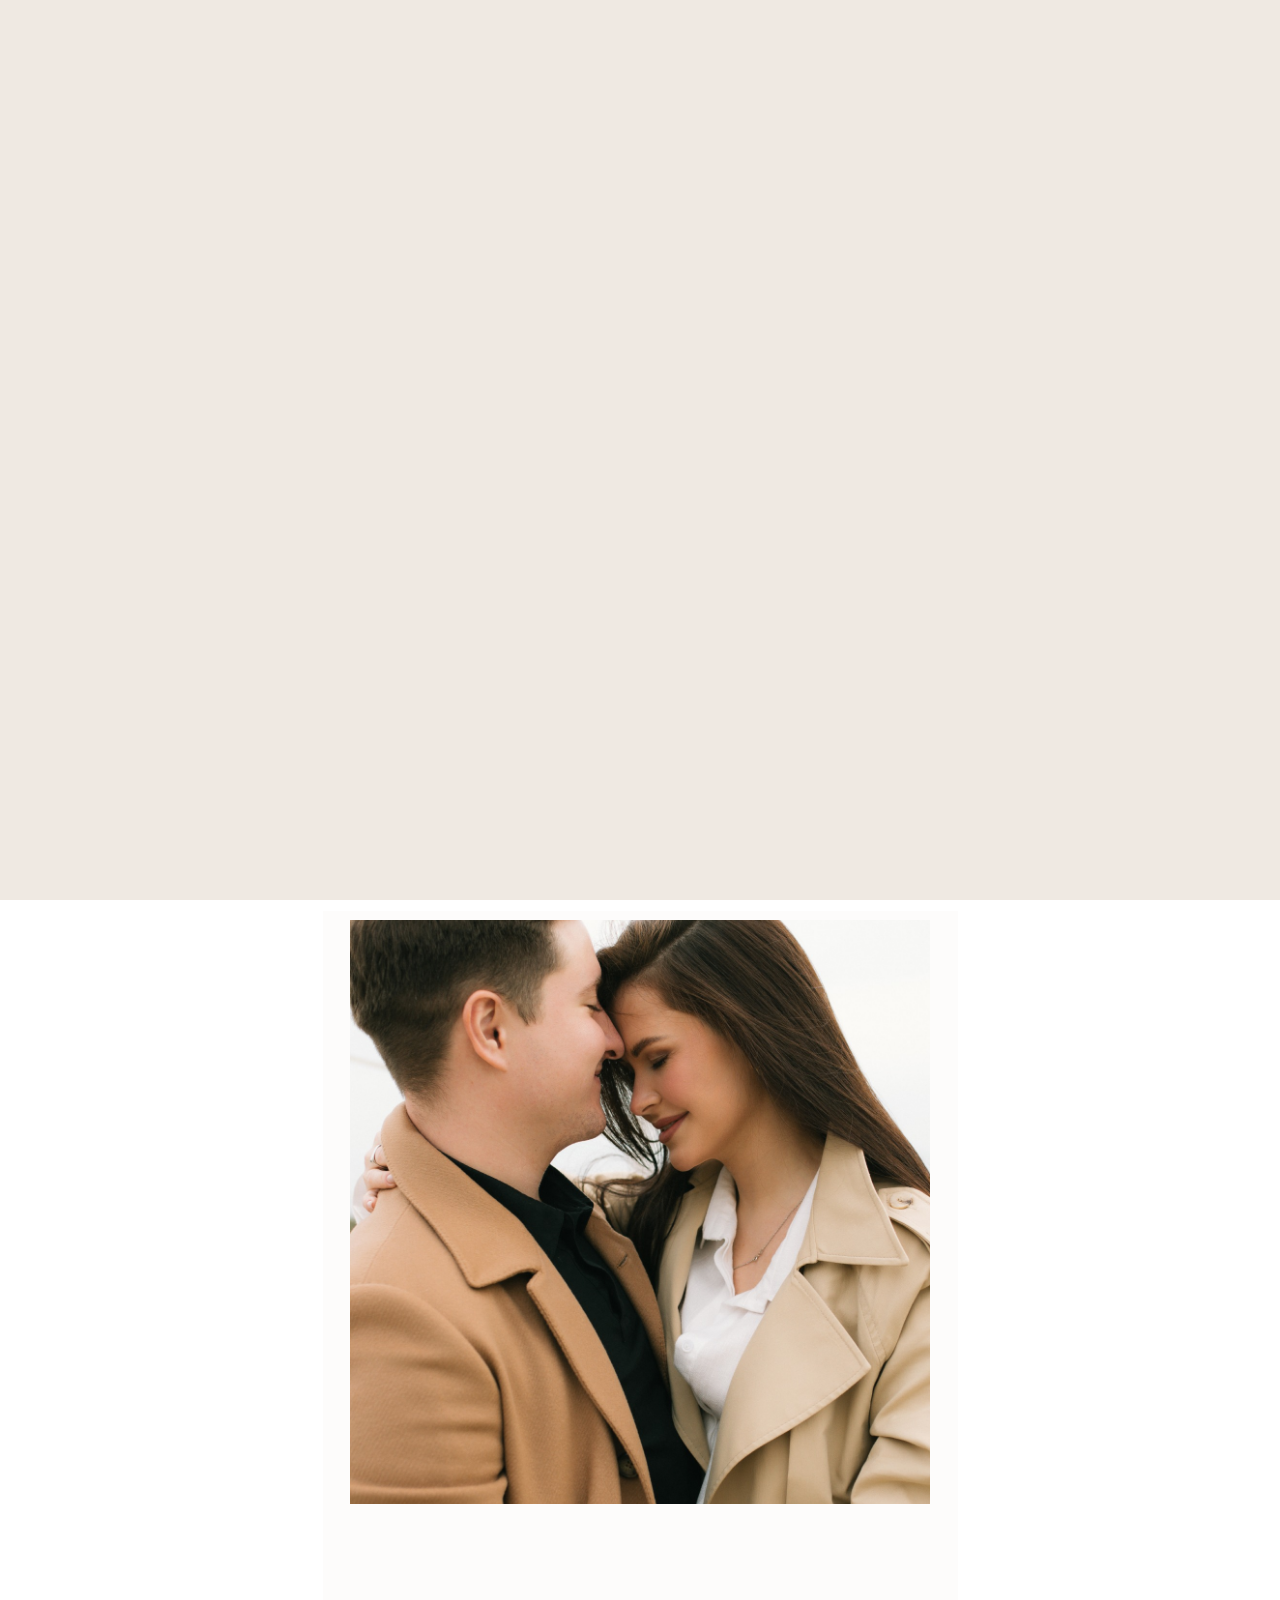
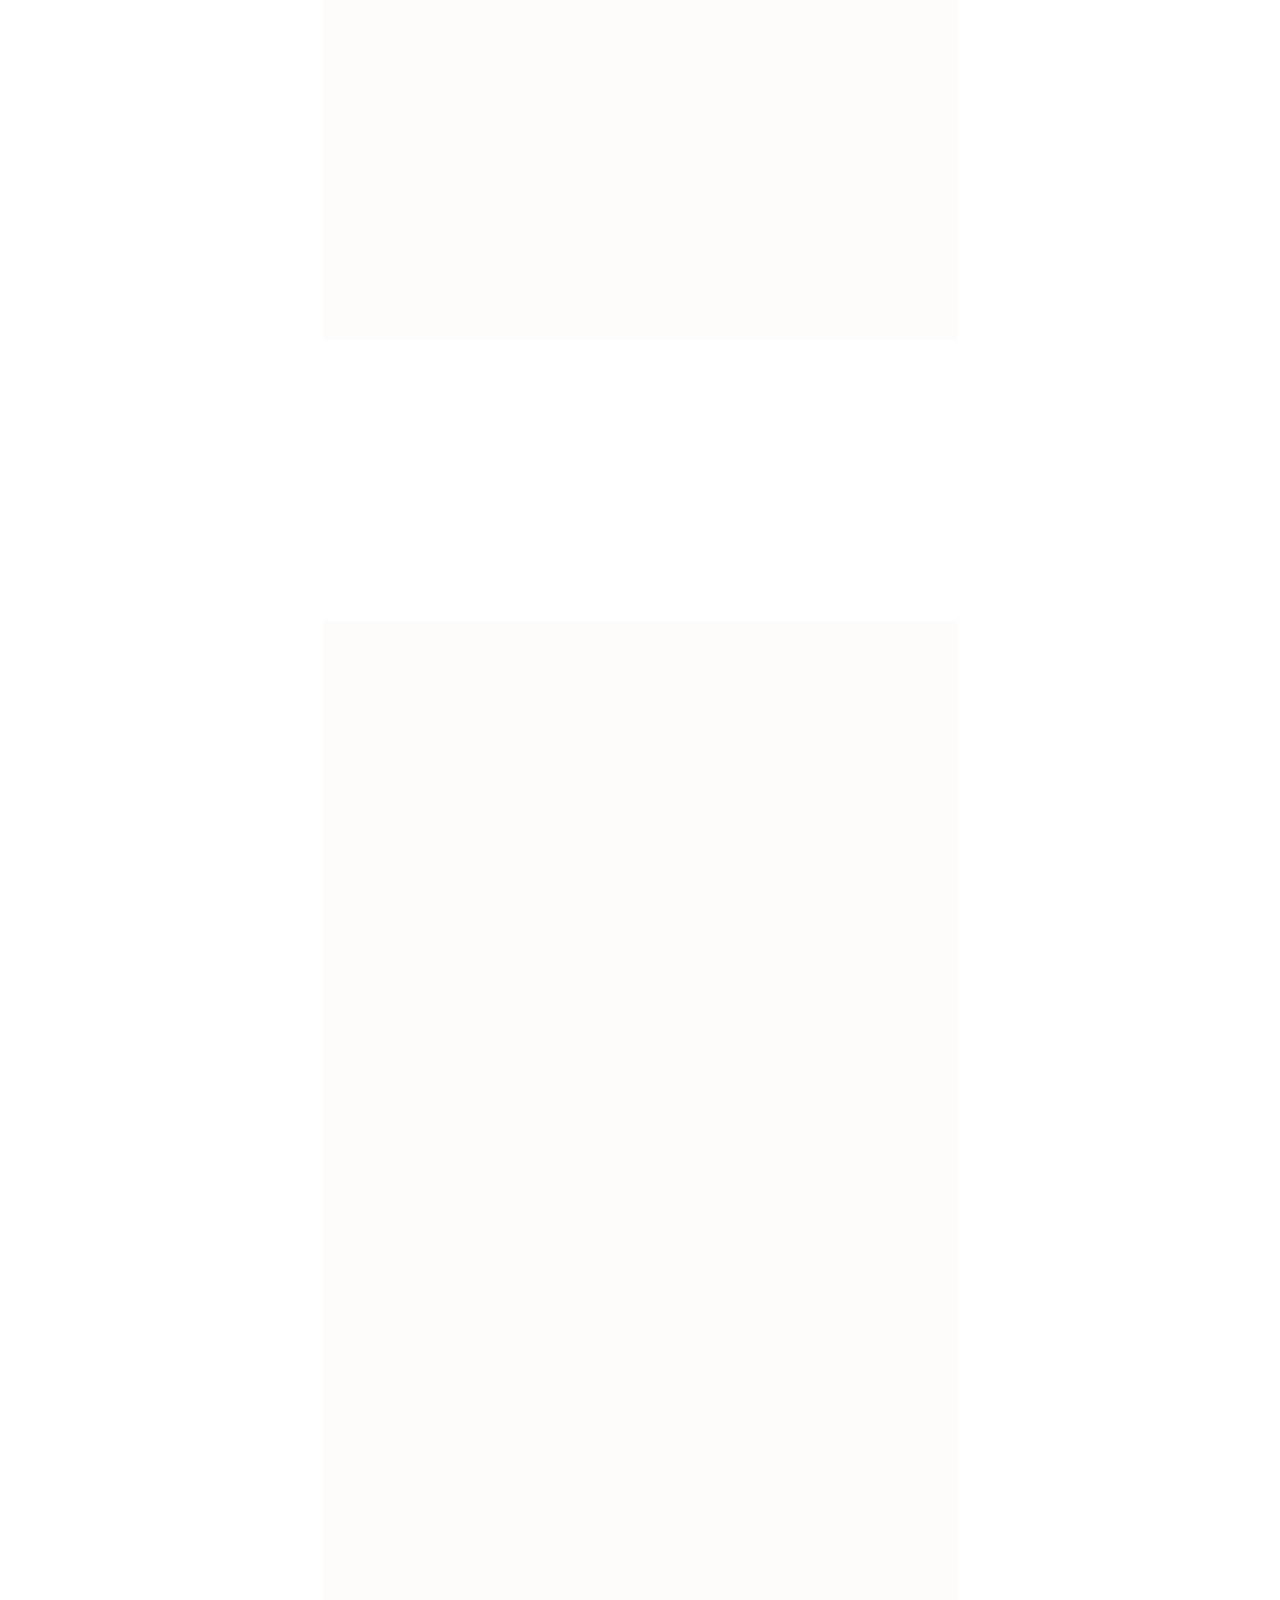
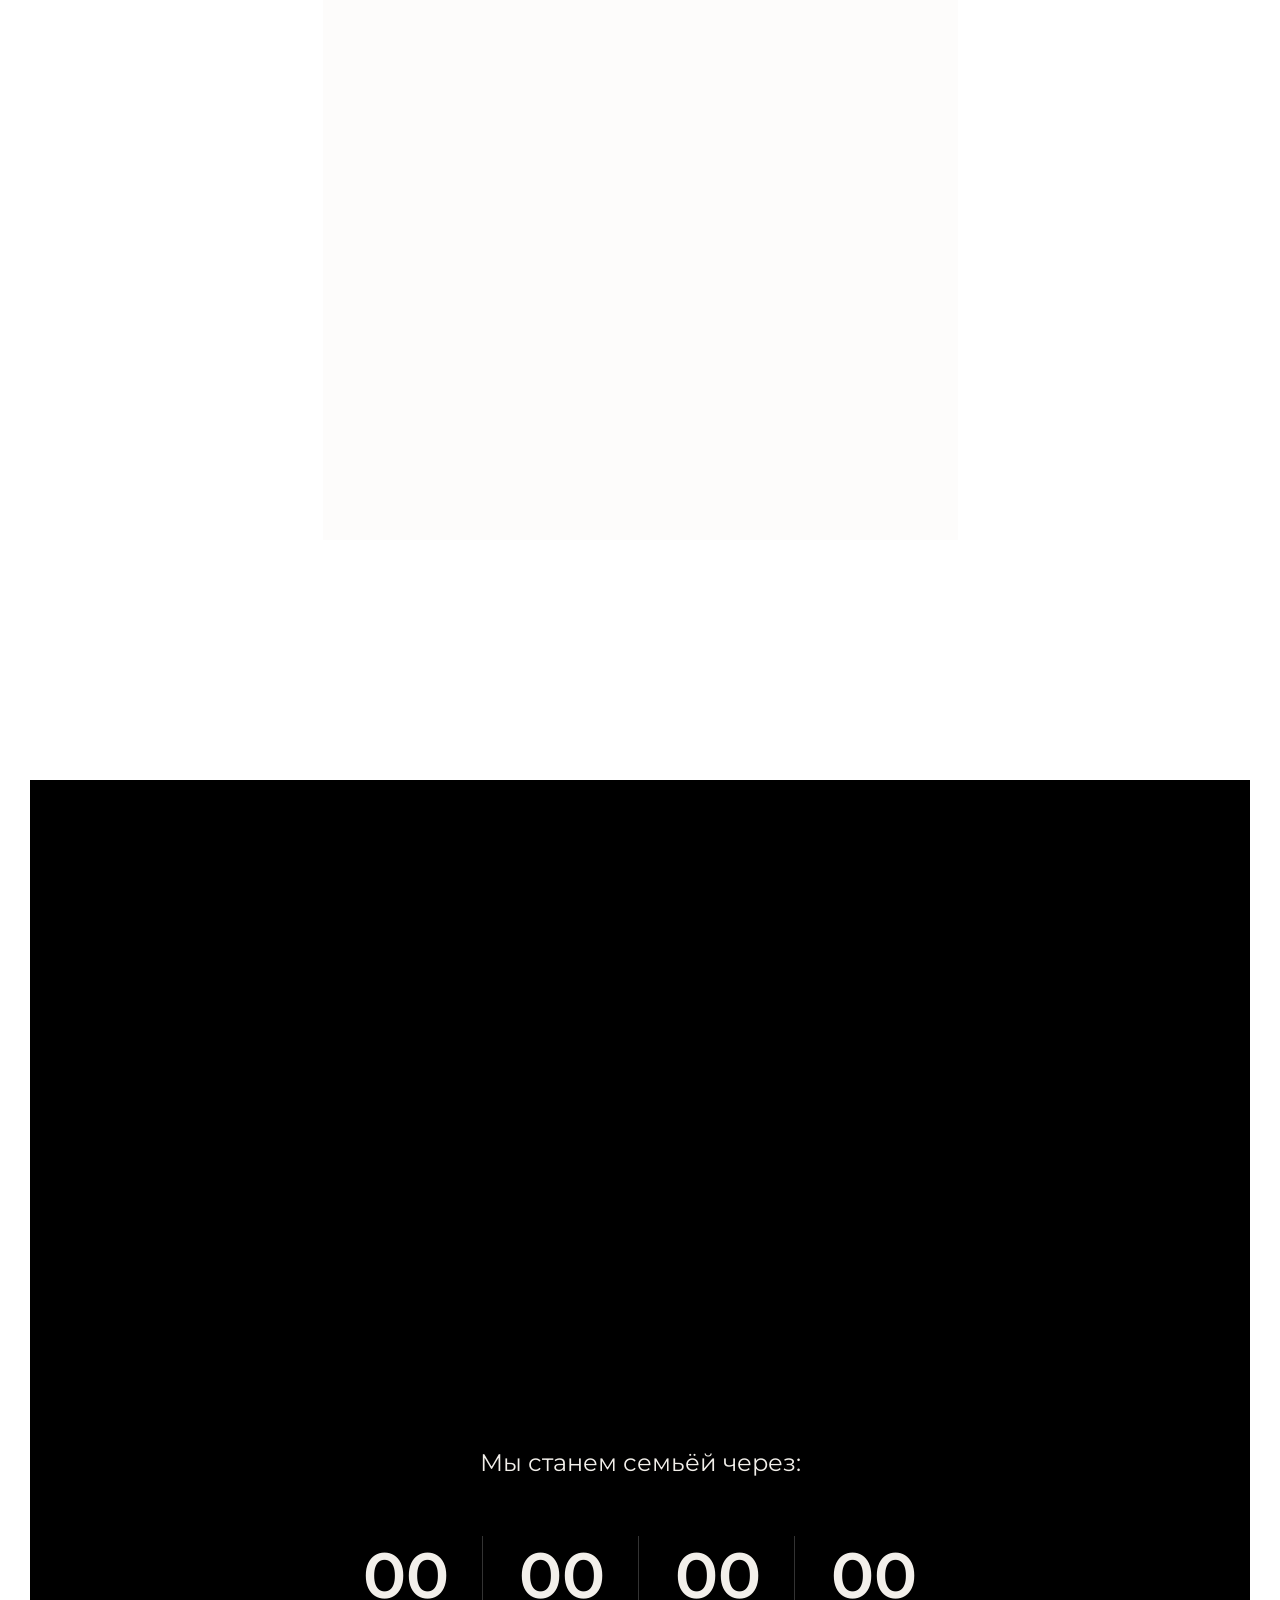
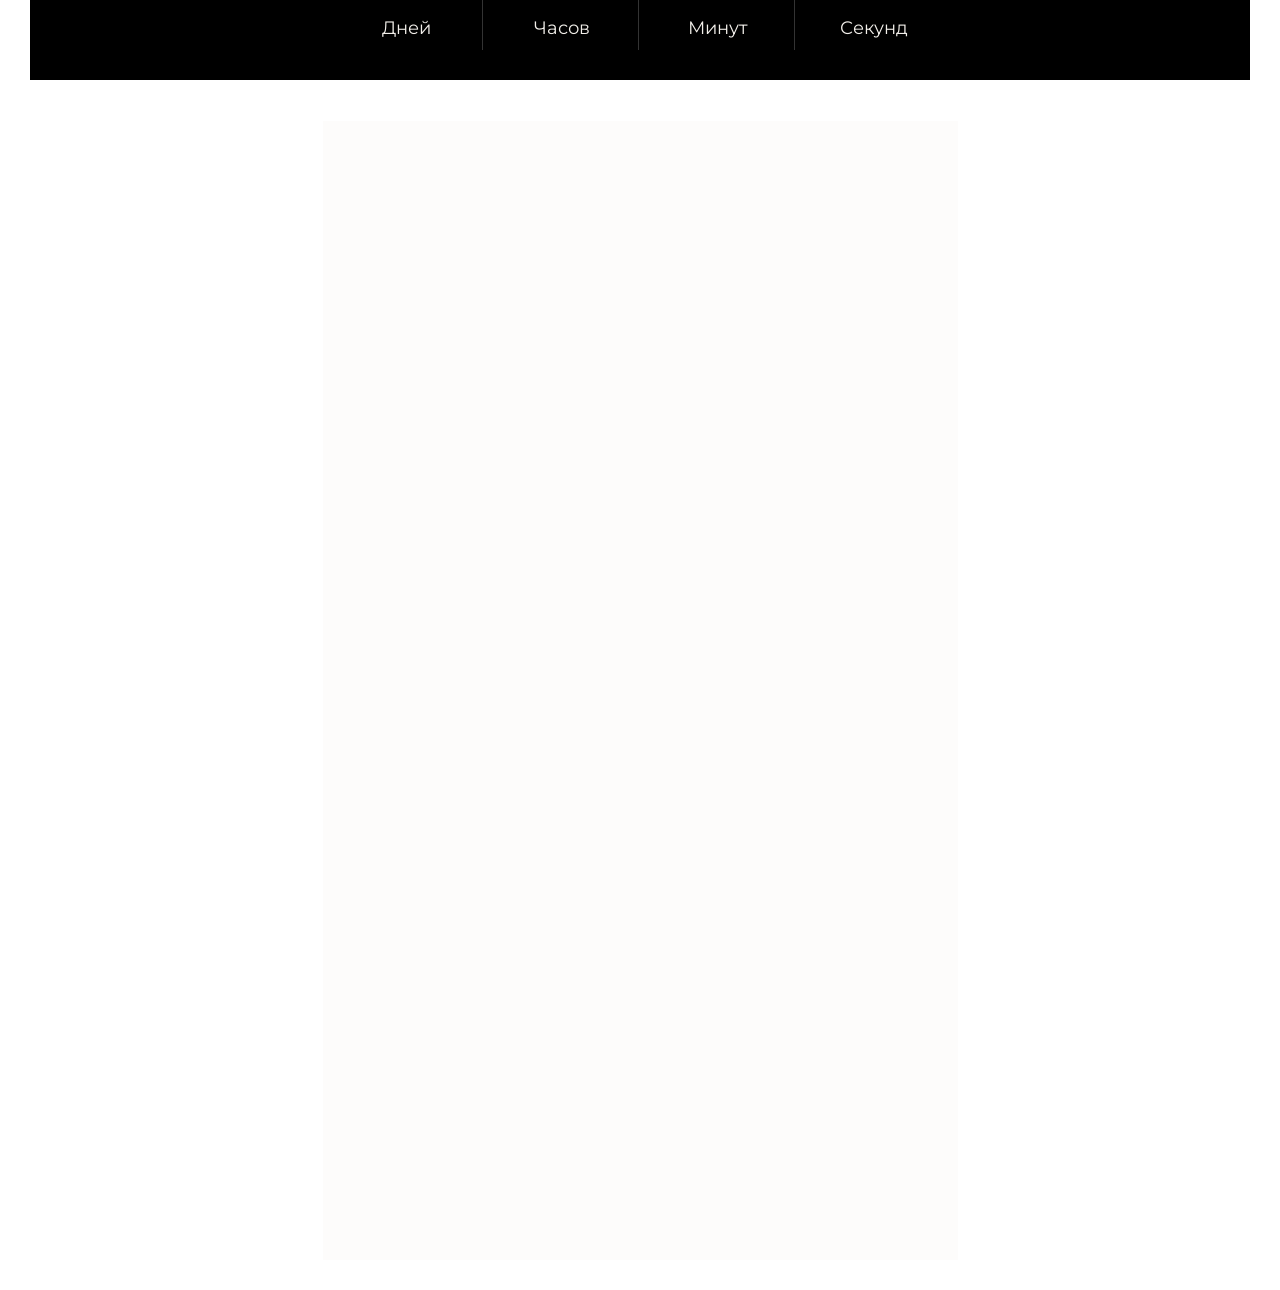
==== index.html @ 46f6494c "Add files via upload" ====
<!doctype html>
<html>

<head>
  <meta charset="utf-8" />
  <meta http-equiv="Content-Type" content="text/html; charset=utf-8" />
  <meta name="viewport" content="width=device-width, initial-scale=1.0" />
  <!--metatextblock-->
  <title>Денис и Анастасия | Свадьба</title>
  <meta property="og:url" content="https://piwedding.ru/dizayn123" />
  <meta property="og:title" content="Денис и Анастасия | Свадьба" />
  <meta property="og:description" content="" />
  <meta property="og:type" content="website" />
  <meta property="og:image" content="images/Airbrush-Image-Enhan_1.jpeg" />
  <link rel="canonical" href="https://piwedding.ru/dizayn123" />
  <!--/metatextblock-->
  <meta name="format-detection" content="telephone=no" />
  <meta http-equiv="x-dns-prefetch-control" content="on" />
  <link rel="dns-prefetch" href="https://ws.tildacdn.com" />
  <link rel="dns-prefetch" href="https://static.tildacdn.com" />
  <link rel="icon" type="image/png" sizes="32x32" href="images/___-_2024-09-23T1402.png"
    media="(prefers-color-scheme: light)" />
  <link rel="icon" type="image/png" sizes="32x32" href="images/___-_2024-09-20T1238.png"
    media="(prefers-color-scheme: dark)" />
  <link rel="apple-touch-icon" type="image/png" href="images/___-_2024-09-20T1233.png" />
  <link rel="icon" type="image/png" sizes="192x192" href="images/___-_2024-09-20T1233.png" />
  <!-- Assets -->
  <script type="text/javascript" async="" id="tildastatscript" src="js/tilda-stat-1.0.min.js"></script>
  <script src="js/tilda-fallback-1.0.min.js" async="" charset="utf-8"></script>
  <link rel="stylesheet" href="css/tilda-grid-3.0.min.css" type="text/css" media="all" onerror="this.loaderr = 'y'" />
  <link rel="stylesheet" href="css/tilda-blocks-page71393657.min.css" type="text/css" media="all"
    onerror="this.loaderr = 'y'" />
  <link rel="preconnect" href="https://fonts.gstatic.com" />
  <link
    href="https://fonts.googleapis.com/css2?family=Montserrat:wght@100..900&family=Raleway:wght@300;400;500;600;700&subset=latin,cyrillic"
    rel="stylesheet" />
  <link rel="stylesheet" href="css/tilda-animation-2.0.min.css" type="text/css" media="all"
    onerror="this.loaderr = 'y'" />
  <link rel="stylesheet" href="css/tilda-cover-1.0.min.css" type="text/css" media="all" onerror="this.loaderr = 'y'" />
  <link rel="stylesheet" href="css/tilda-forms-1.0.min.css" type="text/css" media="all" onerror="this.loaderr = 'y'" />
  <script nomodule="" src="js/tilda-polyfill-1.0.min.js" charset="utf-8"></script>
  <script type="text/javascript">
    function t_onReady(func) {
      if (document.readyState != "loading") {
        func();
      } else {
        document.addEventListener("DOMContentLoaded", func);
      }
    }
    function t_onFuncLoad(funcName, okFunc, time) {
      if (typeof window[funcName] === "function") {
        okFunc();
      } else {
        setTimeout(function () {
          t_onFuncLoad(funcName, okFunc, time);
        }, time || 100);
      }
    }
    function t396_initialScale(t) {
      t = document.getElementById("rec" + t);
      if (t) {
        t = t.querySelector(".t396__artboard");
        if (t) {
          var e,
            r = document.documentElement.clientWidth,
            a = [];
          if ((i = t.getAttribute("data-artboard-screens")))
            for (var i = i.split(","), l = 0; l < i.length; l++)
              a[l] = parseInt(i[l], 10);
          else a = [320, 480, 640, 960, 1200];
          for (l = 0; l < a.length; l++) {
            var n = a[l];
            n <= r && (e = n);
          }
          var o =
            "edit" === window.allrecords.getAttribute("data-tilda-mode"),
            d = "center" === t396_getFieldValue(t, "valign", e, a),
            c = "grid" === t396_getFieldValue(t, "upscale", e, a),
            s = t396_getFieldValue(t, "height_vh", e, a),
            u = t396_getFieldValue(t, "height", e, a),
            g =
              (!!window.opr && !!window.opr.addons) ||
              !!window.opera ||
              -1 !== navigator.userAgent.indexOf(" OPR/");
          if (!o && d && !c && !s && u && !g) {
            for (
              var _ = parseFloat((r / e).toFixed(3)),
              f = [
                t,
                t.querySelector(".t396__carrier"),
                t.querySelector(".t396__filter"),
              ],
              l = 0;
              l < f.length;
              l++
            )
              f[l].style.height = Math.floor(parseInt(u, 10) * _) + "px";
            t396_scaleInitial__getElementsToScale(t).forEach(function (t) {
              t.style.zoom = _;
            });
          }
        }
      }
    }
    function t396_scaleInitial__getElementsToScale(t) {
      return t
        ? Array.prototype.slice.call(t.children).filter(function (t) {
          return (
            t &&
            (t.classList.contains("t396__elem") ||
              t.classList.contains("t396__group"))
          );
        })
        : [];
    }
    function t396_getFieldValue(t, e, r, a) {
      var i = a[a.length - 1],
        l =
          r === i
            ? t.getAttribute("data-artboard-" + e)
            : t.getAttribute("data-artboard-" + e + "-res-" + r);
      if (!l)
        for (var n = 0; n < a.length; n++) {
          var o = a[n];
          if (
            !(o <= r) &&
            (l =
              o === i
                ? t.getAttribute("data-artboard-" + e)
                : t.getAttribute("data-artboard-" + e + "-res-" + o))
          )
            break;
        }
      return l;
    }
  </script>
  <script src="js/jquery-1.10.2.min.js" charset="utf-8" onerror="this.loaderr = 'y'"></script>
  <script src="js/tilda-scripts-3.0.min.js" charset="utf-8" defer="" onerror="this.loaderr = 'y'"></script>
  <script src="js/tilda-blocks-page71393657.min.js" charset="utf-8" async="" onerror="this.loaderr = 'y'"></script>
  <script src="js/tilda-lazyload-1.0.min.js" charset="utf-8" async="" onerror="this.loaderr = 'y'"></script>
  <script src="js/tilda-animation-2.0.min.js" charset="utf-8" async="" onerror="this.loaderr = 'y'"></script>
  <script src="js/tilda-zero-1.1.min.js" charset="utf-8" async="" onerror="this.loaderr = 'y'"></script>
  <script src="js/tilda-forms-1.0.min.js" charset="utf-8" async="" onerror="this.loaderr = 'y'"></script>
  <script src="js/tilda-cover-1.0.min.js" charset="utf-8" async="" onerror="this.loaderr = 'y'"></script>
  <script src="js/tilda-zero-forms-1.0.min.js" charset="utf-8" async="" onerror="this.loaderr = 'y'"></script>
  <script src="js/tilda-animation-sbs-1.0.min.js" charset="utf-8" async="" onerror="this.loaderr = 'y'"></script>
  <script src="js/tilda-zero-scale-1.0.min.js" charset="utf-8" async="" onerror="this.loaderr = 'y'"></script>
  <script src="js/tilda-events-1.0.min.js" charset="utf-8" async="" onerror="this.loaderr = 'y'"></script>
  <script type="text/javascript">
    window.dataLayer = window.dataLayer || [];
  </script>
  <script type="text/javascript">
    (function () {
      if (
        /bot|google|yandex|baidu|bing|msn|duckduckbot|teoma|slurp|crawler|spider|robot|crawling|facebook/i.test(
          navigator.userAgent,
        ) === false &&
        typeof sessionStorage != "undefined" &&
        sessionStorage.getItem("visited") !== "y" &&
        document.visibilityState
      ) {
        var style = document.createElement("style");
        style.type = "text/css";
        style.innerHTML =
          "@media screen and (min-width: 980px) {.t-records {opacity: 0;}.t-records_animated {-webkit-transition: opacity ease-in-out .2s;-moz-transition: opacity ease-in-out .2s;-o-transition: opacity ease-in-out .2s;transition: opacity ease-in-out .2s;}.t-records.t-records_visible {opacity: 1;}}";
        document.getElementsByTagName("head")[0].appendChild(style);
        function t_setvisRecs() {
          var alr = document.querySelectorAll(".t-records");
          Array.prototype.forEach.call(alr, function (el) {
            el.classList.add("t-records_animated");
          });
          setTimeout(function () {
            Array.prototype.forEach.call(alr, function (el) {
              el.classList.add("t-records_visible");
            });
            sessionStorage.setItem("visited", "y");
          }, 400);
        }
        document.addEventListener("DOMContentLoaded", t_setvisRecs);
      }
    })();
  </script>
  <style type="text/css">
    @media screen and (min-width: 980px) {
      .t-records {
        opacity: 0;
      }

      .t-records_animated {
        -webkit-transition: opacity ease-in-out 0.2s;
        -moz-transition: opacity ease-in-out 0.2s;
        -o-transition: opacity ease-in-out 0.2s;
        transition: opacity ease-in-out 0.2s;
      }

      .t-records.t-records_visible {
        opacity: 1;
      }
    }
  </style>
  <link
    href="https://fonts.googleapis.com/css2?family=Great+Vibes&family=Cormorant+Garamond:ital,wght@0,400;0,600;1,400&display=swap"
    rel="stylesheet">
  <link href="https://fonts.googleapis.com/css2?family=Alex+Brush&display=swap" rel="stylesheet">

  <style>
    .my-submit-btn {
      text-align: center;
      height: 60px;
      border: 0 none;
      font-size: 16px;
      padding-left: 60px;
      padding-right: 60px;
      -webkit-appearance: none;
      font-weight: 700;
      white-space: nowrap;
      background-image: none;
      cursor: pointer;
      margin: 0;
      -webkit-box-sizing: border-box;
      -moz-box-sizing: border-box;
      box-sizing: border-box;
      outline: none;
      background-color: transparent;
    }

    #rec1126102501 [data-elem-id="1750846645581"] .my-submit-btn {
      color: #ffffff;
      border-radius: 0px;
      font-size: 14px;
      font-family: Montserrat;
      cursor: pointer;
      background-color: #65503d;
      transition: all 0.2s ease;
    }

    #rec1126102501 [data-elem-id="1750846645581"] .my-submit-btn:hover {
      background-color: #4b3a2b;
    }
  </style>





  <style>
    @media screen and (max-width: 480px) {

      #rec1125611786 .tn-elem[data-elem-id="1750843822412"] .tn-atom,
      #rec1125611786 .tn-elem[data-elem-id="1750844090276"] .tn-atom,
      #rec1125611786 .tn-elem[data-elem-id="1750844134503"] .tn-atom {
        font-size: 38px !important;
      }

      #rec1126047001 .tn-elem[data-elem-id="1750845701576"] .tn-atom,
      #rec1126047001 .tn-elem[data-elem-id="1750845964767"] .tn-atom,
      #rec1126047001 .tn-elem[data-elem-id="1750846062914"] .tn-atom {
        font-size: 24px !important;
      }
    }
  </style>

</head>

<body class="t-body" style="margin: 0px; overflow: hidden">
  <!--allrecords-->
  <div id="allrecords" class="t-records t-records_animated t-records_visible" data-hook="blocks-collection-content-node"
    data-tilda-project-id="5216225" data-tilda-page-id="71393657" data-tilda-page-alias="dizayn123"
    data-tilda-formskey="7efa15c4014d9f7bfc5700ccc5216225" data-tilda-imgoptimoff="yes" data-tilda-lazy="yes"
    data-tilda-root-zone="com">
    <div id="rec1125928001" class="r t-rec" style="" data-animationappear="off" data-record-type="131">
      <!-- T123 -->
      <div class="t123">
        <div class="t-container_100">
          <div class="t-width t-width_100">
            <!-- nominify begin -->
            <!-- Кастомный прелоадер (эффект загрузки страницы) | https://necodim.ru/tilda/preloader -->
            <div id="preloader"><span class="loader"></span></div>
            <script>
              document.body.style.overflow = "hidden";
              const loader = () => {
                document.body.style.overflow = "";
                const preloader = document.getElementById("preloader");
                const fadeout = setInterval(() => {
                  const opacity = getComputedStyle(preloader).opacity;
                  opacity > 0
                    ? (preloader.style.opacity = opacity - 0.05)
                    : (clearInterval(fadeout), preloader.remove());
                }, 15);
              };

              setTimeout(() => loader(), 5000);
            </script>
            <style>
              #preloader {
                position: fixed;
                top: 0;
                left: 0;
                z-index: 999999999;
                display: flex;
                justify-content: center;
                align-items: center;
                width: 100vw;
                height: 100vh;
                height: 100dvh;
                opacity: 1;
                background-color: #efe9e2;
                overflow: hidden;
                cursor: progress;
              }

              .loader {
                color: #ffffff;
                font-size: 45px;
                text-indent: -9999em;
                overflow: hidden;
                width: 1em;
                height: 1em;
                border-radius: 50%;
                position: relative;
                transform: translateZ(0);
                animation:
                  mltShdSpin 1.7s infinite ease,
                  round 1.7s infinite ease;
              }

              @keyframes mltShdSpin {
                0% {
                  box-shadow:
                    0 -0.83em 0 -0.4em,
                    0 -0.83em 0 -0.42em,
                    0 -0.83em 0 -0.44em,
                    0 -0.83em 0 -0.46em,
                    0 -0.83em 0 -0.477em;
                }

                5%,
                95% {
                  box-shadow:
                    0 -0.83em 0 -0.4em,
                    0 -0.83em 0 -0.42em,
                    0 -0.83em 0 -0.44em,
                    0 -0.83em 0 -0.46em,
                    0 -0.83em 0 -0.477em;
                }

                10%,
                59% {
                  box-shadow:
                    0 -0.83em 0 -0.4em,
                    -0.087em -0.825em 0 -0.42em,
                    -0.173em -0.812em 0 -0.44em,
                    -0.256em -0.789em 0 -0.46em,
                    -0.297em -0.775em 0 -0.477em;
                }

                20% {
                  box-shadow:
                    0 -0.83em 0 -0.4em,
                    -0.338em -0.758em 0 -0.42em,
                    -0.555em -0.617em 0 -0.44em,
                    -0.671em -0.488em 0 -0.46em,
                    -0.749em -0.34em 0 -0.477em;
                }

                38% {
                  box-shadow:
                    0 -0.83em 0 -0.4em,
                    -0.377em -0.74em 0 -0.42em,
                    -0.645em -0.522em 0 -0.44em,
                    -0.775em -0.297em 0 -0.46em,
                    -0.82em -0.09em 0 -0.477em;
                }

                100% {
                  box-shadow:
                    0 -0.83em 0 -0.4em,
                    0 -0.83em 0 -0.42em,
                    0 -0.83em 0 -0.44em,
                    0 -0.83em 0 -0.46em,
                    0 -0.83em 0 -0.477em;
                }
              }

              @keyframes round {
                0% {
                  transform: rotate(0deg);
                }

                100% {
                  transform: rotate(360deg);
                }
              }
            </style>
            <!-- nominify end -->
          </div>
        </div>
      </div>
    </div>
    <div id="rec1125579356" class="r t-rec" style="" data-animationappear="off" data-record-type="396">
      <!-- T396 -->
      <style>
        #rec1125579356 .t396__artboard {
          height: 100vh;
        }

        #rec1125579356 .t396__filter {
          height: 100vh;
        }

        #rec1125579356 .t396__carrier {
          height: 100vh;
          background-position: center center;
          background-attachment: scroll;
          background-size: cover;
          background-repeat: no-repeat;
        }

        @media screen and (max-width: 1199px) {

          #rec1125579356 .t396__artboard,
          #rec1125579356 .t396__filter,
          #rec1125579356 .t396__carrier {
            min-height: 650px;
            height: 80vh;
          }

          #rec1125579356 .t396__filter {}

          #rec1125579356 .t396__carrier {
            background-attachment: scroll;
          }
        }

        #rec1125579356 .tn-elem[data-elem-id="1750676238726"] {
          z-index: 3;
          top: 206px;
          left: calc(50% - 600px + 362px);
          width: 476px;
          height: 266px;
        }

        #rec1125579356 .tn-elem.t396__elem--anim-hidden[data-elem-id="1750676238726"] {
          opacity: 0;
        }

        #rec1125579356 .tn-elem[data-elem-id="1750676238726"] .tn-atom {
          border-radius: 0px 0px 0px 0px;
          background-position: center center;
          background-size: cover;
          background-repeat: no-repeat;
          border-color: transparent;
          border-style: solid;
        }

        @media screen and (max-width: 1199px) {
          #rec1125579356 .tn-elem[data-elem-id="1750676238726"] {
            top: calc(223px);
            left: calc(50% - 160px + 6px);
            width: 309px;
            height: 170px;
          }
        }

        #rec1125579356 .tn-elem[data-elem-id="1750835535213"] {
          z-index: 4;
          top: 558px;
          left: calc(50% - 600px + 508px);
          width: 184px;
          height: 146px;
        }

        #rec1125579356 .tn-elem.t396__elem--anim-hidden[data-elem-id="1750835535213"] {
          opacity: 0;
        }

        #rec1125579356 .tn-elem[data-elem-id="1750835535213"] .tn-atom {
          border-radius: 0px 0px 0px 0px;
          background-position: center center;
          background-size: cover;
          background-repeat: no-repeat;
          border-color: transparent;
          border-style: solid;
        }

        @media screen and (max-width: 1199px) {
          #rec1125579356 .tn-elem[data-elem-id="1750835535213"] {
            top: calc(501px);
            left: calc(50% - 160px + 98px);
            width: 124px;
            height: 98px;
          }
        }

        #rec1125579356 .tn-elem[data-elem-id="1750835594538"] {
          z-index: 5;
          top: 70px;
          left: calc(50% - 600px + 407px);
          width: 386px;
          height: 46px;
        }

        #rec1125579356 .tn-elem.t396__elem--anim-hidden[data-elem-id="1750835594538"] {
          opacity: 0;
        }

        #rec1125579356 .tn-elem[data-elem-id="1750835594538"] .tn-atom {
          border-radius: 0px 0px 0px 0px;
          background-position: center center;
          background-size: cover;
          background-repeat: no-repeat;
          border-color: transparent;
          border-style: solid;
        }

        @media screen and (max-width: 1199px) {
          #rec1125579356 .tn-elem[data-elem-id="1750835594538"] {
            top: calc(55px);
            left: calc(50% - 160px + 26px);
            width: 269px;
            height: 32px;
          }
        }

        #rec1125579356 .tn-elem[data-elem-id="1750847600825"] {
          z-index: 6;
          top: 704px;
          left: calc(50% - 600px + 583px);
          width: 35px;
          height: 35px;
        }

        #rec1125579356 .tn-elem.t396__elem--anim-hidden[data-elem-id="1750847600825"] {
          opacity: 0;
        }

        #rec1125579356 .tn-elem[data-elem-id="1750847600825"] .tn-atom {
          border-radius: 0px 0px 0px 0px;
          background-position: center center;
          background-size: cover;
          background-repeat: no-repeat;
          border-color: transparent;
          border-style: solid;
        }

        @media screen and (max-width: 1199px) {
          #rec1125579356 .tn-elem[data-elem-id="1750847600825"] {
            top: calc(609px);
            left: calc(50% - 160px + 146px);
            width: 28px;
            height: 28px;
          }
        }

        #rec1125579356 .tn-elem[data-elem-id="1750847264877"] {
          z-index: 7;
          top: 0px;
          left: calc(50% - 310px + 20px);
          width: 620px;
          height: 100%;
        }

        #rec1125579356 .tn-elem.t396__elem--anim-hidden[data-elem-id="1750847264877"] {
          opacity: 0;
        }

        #rec1125579356 .tn-elem[data-elem-id="1750847264877"] .tn-atom {
          border-radius: 0px 0px 0px 0px;
          background-position: center center;
          background-size: cover;
          background-repeat: no-repeat;
          border-color: transparent;
          border-style: solid;
        }

        @media screen and (max-width: 1199px) {
          #rec1125579356 .tn-elem[data-elem-id="1750847264877"] {
            top: 0px;
            left: calc(50% - 310px + 0px);
            width: 100%;
            height: 100%;
            -webkit-backdrop-filter: blur(10px);
            backdrop-filter: blur(10px);
            border-radius: 0px 0px 0px 0px;
          }

          #rec1125579356 .tn-elem[data-elem-id="1750847264877"] .tn-atom {
            background-color: #000000;
            background-position: center center;
            background-size: cover;
            opacity: 1;
          }
        }
      </style>
      <div class="t396">
        <div class="t396__artboard" data-artboard-recid="1125579356" data-artboard-screens="320,1200"
          data-artboard-height="1180" data-artboard-height_vh="100" data-artboard-valign="center"
          data-artboard-upscale="grid" data-artboard-height-res-320="650" data-artboard-height_vh-res-320="100">
          <div class="t396__carrier" data-artboard-recid="1125579356"></div>
          <div class="t396__filter" data-artboard-recid="1125579356"></div>
          <div class="t396__elem tn-elem tn-elem__11255793561750676238726 t396__elem--anim-hidden"
            data-elem-id="1750676238726" data-elem-type="shape" data-field-top-value="206" data-field-left-value="0"
            data-field-height-value="266" data-field-width-value="100%" data-field-axisx-value="center"
            data-field-axisy-value="top" data-field-axisx-value="center" data-field-container-value="grid"
            data-field-topunits-value="px" data-field-leftunits-value="px" data-field-heightunits-value="px"
            data-field-widthunits-value="px" data-animate-mobile="y" data-animate-sbs-event="click"
            data-animate-sbs-trgels="1750847264877"
            data-animate-sbs-opts="[{'mx':0,'my':0,'sx':1,'sy':1,'op':1,'ro':0,'ti':0,'ea':'0','dt':0},{'mx':0,'my':0,'sx':0.88,'sy':0.88,'op':0,'ro':0,'ti':0,'ea':'0','dt':0},{'mx':0,'my':0,'sx':1,'sy':1,'op':1,'ro':0,'ti':5000,'ea':'0','dt':0}]"
            data-field-top-res-320-value="223" data-field-left-res-320-value="6" data-field-height-res-320-value="170"
            data-field-width-res-320-value="309">
            <div class="tn-atom" style="
    display: flex; 
    flex-direction: column;
    align-items: center; 
    justify-content: center; 
    text-align: center;
    font-family: 'Cormorant Garamond', serif; 
    font-size: 80px; 
    color: #4A453A; 
    line-height: 1.1;
    letter-spacing: 4px;
    text-transform: uppercase;
">
              <span>ДЕНИС</span>
              <span style="font-size: 50px; opacity: 0.6; margin: 0px 0;">&amp;</span>
              <span>АНАСТАСИЯ</span>
            </div>
          </div>
          <div class="t396__elem tn-elem tn-elem__11255793561750835535213 t396__elem--anim-hidden"
            data-elem-id="1750835535213" data-elem-type="shape" data-field-top-value="558" data-field-left-value="508"
            data-field-height-value="146" data-field-width-value="184" data-field-axisy-value="top"
            data-field-axisx-value="left" data-field-container-value="grid" data-field-topunits-value="px"
            data-field-leftunits-value="px" data-field-heightunits-value="px" data-field-widthunits-value="px"
            data-animate-mobile="y" data-animate-sbs-event="click" data-animate-sbs-trgels="1750847264877"
            data-animate-sbs-opts="[{'mx':0,'my':0,'sx':1,'sy':1,'op':1,'ro':0,'ti':0,'ea':'0','dt':0},{'mx':0,'my':30,'sx':1,'sy':1,'op':0,'ro':0,'ti':0,'ea':'0','dt':0},{'mx':0,'my':0,'sx':1,'sy':1,'op':1,'ro':0,'ti':5000,'ea':'0','dt':0}]"
            data-field-top-res-320-value="501" data-field-left-res-320-value="98" data-field-height-res-320-value="98"
            data-field-width-res-320-value="124">
            <div class="tn-atom" style="
    display: flex; 
    flex-direction: column;
    align-items: center; 
    justify-content: center; 
    text-align: center;
    font-family: 'Cormorant Garamond', serif; 
    color: #1a1a1a; 
    line-height: 1.2;
">
              <span style="font-size: 22px; letter-spacing: 5px; text-transform: uppercase;">ОКТЯБРЬ</span>
              <span style="font-size: 80px; font-weight: 400; margin: 0;">02</span>
              <span style="font-size: 24px; letter-spacing: 12px; margin-left: 12px;">2026</span>
            </div>
          </div>
          <div class="t396__elem tn-elem tn-elem__11255793561750835594538 t396__elem--anim-hidden"
            data-elem-id="1750835594538" data-elem-type="shape" data-field-top-value="70" data-field-left-value="407"
            data-field-height-value="46" data-field-width-value="386" data-field-axisy-value="top"
            data-field-axisx-value="left" data-field-container-value="grid" data-field-topunits-value="px"
            data-field-leftunits-value="px" data-field-heightunits-value="px" data-field-widthunits-value="px"
            data-animate-mobile="y" data-animate-sbs-event="click" data-animate-sbs-trgels="1750847264877"
            data-animate-sbs-opts="[{'mx':0,'my':0,'sx':1,'sy':1,'op':1,'ro':0,'ti':0,'ea':'0','dt':0},{'mx':0,'my':-30,'sx':1,'sy':1,'op':0,'ro':0,'ti':0,'ea':'0','dt':0},{'mx':0,'my':0,'sx':1,'sy':1,'op':1,'ro':0,'ti':5000,'ea':'0','dt':0}]"
            data-field-top-res-320-value="55" data-field-left-res-320-value="26" data-field-height-res-320-value="32"
            data-field-width-res-320-value="269">
            <div class="tn-atom" style="
    display: flex; 
    align-items: center; 
    justify-content: center; 
    text-align: center;
    font-family: 'Cormorant Garamond', serif; 
    font-size: 18px; 
    color: #1a1a1a; 
    letter-spacing: 3px;
    text-transform: uppercase;
">
              ПРИГЛАШЕНИЕ НА СВАДЬБУ
            </div>
          </div>
          <div class="t396__elem tn-elem tn-elem__11255793561750847600825 t396__elem--anim-hidden"
            data-elem-id="1750847600825" data-elem-type="shape" data-field-top-value="704" data-field-left-value="583"
            data-field-height-value="35" data-field-width-value="35" data-field-axisy-value="top"
            data-field-axisx-value="left" data-field-container-value="grid" data-field-topunits-value="px"
            data-field-leftunits-value="px" data-field-heightunits-value="px" data-field-widthunits-value="px"
            data-animate-mobile="y" data-animate-sbs-event="click" data-animate-sbs-trgels="1750847264877"
            data-animate-sbs-opts="[{'mx':0,'my':0,'sx':1,'sy':1,'op':1,'ro':0,'ti':0,'ea':'0','dt':0},{'mx':0,'my':30,'sx':1,'sy':1,'op':0,'ro':0,'ti':0,'ea':'0','dt':0},{'mx':0,'my':0,'sx':1,'sy':1,'op':1,'ro':0,'ti':5000,'ea':'0','dt':0}]"
            data-field-top-res-320-value="609" data-field-left-res-320-value="146" data-field-height-res-320-value="28"
            data-field-width-res-320-value="28">
            <div class="tn-atom t-bgimg" data-original="images/tild3136-6237-4330-b938-353738323131__19.png"
              aria-label="" role="img"></div>
          </div>
          <div class="t396__elem tn-elem playbgmusic tn-elem__11255793561750847264877" data-elem-id="1750847264877"
            data-elem-type="shape" data-field-top-value="0" data-field-left-value="20" data-field-height-value="100"
            data-field-width-value="620" data-field-axisy-value="top" data-field-axisx-value="center"
            data-field-container-value="window" data-field-topunits-value="px" data-field-leftunits-value="px"
            data-field-heightunits-value="%" data-field-widthunits-value="px" data-animate-mobile="y"
            data-animate-sbs-event="click" data-animate-sbs-trgels="1727336475866,1727336459374"
            data-animate-sbs-opts="[{'mx':0,'my':0,'sx':1,'sy':1,'op':1,'ro':0,'ti':0,'ea':'0','dt':0},{'mx':0,'my':0,'sx':1.66,'sy':1.66,'op':0.45,'ro':0,'ti':2000,'ea':'0','dt':0}]"
            data-field-top-res-320-value="0" data-field-left-res-320-value="0" data-field-height-res-320-value="100"
            data-field-width-res-320-value="100" data-field-axisx-res-320-value="center"
            data-field-container-res-320-value="window" data-field-heightunits-res-320-value="%"
            data-field-widthunits-res-320-value="%"
            data-animate-sbs-trgels-res-320="1727336475866,1727336459374,1727336856978,1727336393317"
            data-animate-sbs-opts-res-320="[{'mx':0,'my':0,'sx':1,'sy':1,'op':1,'ro':0,'ti':0,'ea':'0','dt':0},{'mx':0,'my':0,'sx':1.44,'sy':1.44,'op':0,'ro':0,'ti':2000,'ea':'bounceFin','dt':200}]">
            <div class="tn-atom t-bgimg" data-original="images/tild3664-3263-4566-a638-383763306664__18.png"
              aria-label="" role="img"></div>
          </div>
        </div>
      </div>
      <script>
        t_onReady(function () {
          t_onFuncLoad("t396_init", function () {
            t396_init("1125579356");
          });
        });
      </script>
      <!-- /T396 -->
    </div>
    <div id="rec1126148966" class="r t-rec" style="" data-animationappear="off" data-record-type="131">
      <!-- T123 -->
      <div class="t123">
        <div class="t-container_100">
          <div class="t-width t-width_100">
            <!-- nominify begin -->
            <!--Анимация при загрузке страницы-->
            <!--https://mt-webdesign.ru/loading-transition-->
            <style>
              .img-top {
                overflow: hidden;
              }

              .animation-start {
                left: 0px !important;
                right: 0px !important;
                top: 0% !important;
                bottom: 0px !important;
                width: 100% !important;
                height: 100% !important;
                transition: 1.6s ease-in-out 0s;
              }

              .animation-start .tn-atom {
                border-width: 0px !important;
                transition: 1.6s ease-in-out 0s;
              }

              .display-none {
                display: none;
              }

              .t-body {
                position: fixed;
                width: 100%;
              }

              .position-relative {
                position: relative;
              }
            </style>
            <script>
              $(".playbgmusic").on("click", function () {
                $(this).addClass("display-none");
                $(".img-bottom").addClass("animation-start");
                $(".img-top").addClass("display-none");
                $(".t-body").addClass("position-relative");
              });
            </script>
            <!-- nominify end -->
          </div>
        </div>
      </div>
    </div>
    <div id="rec1125579361" class="r t-rec" style="" data-animationappear="off" data-record-type="396">
      <!-- T396 -->
      <style>
        #rec1125579361 .t396__artboard {
          height: 1130px;
        }

        #rec1125579361 .t396__filter {
          height: 1130px;
        }

        #rec1125579361 .t396__carrier {
          height: 1130px;
          background-position: center center;
          background-attachment: scroll;
          background-size: cover;
          background-repeat: no-repeat;
        }

        @media screen and (max-width: 1199px) {

          #rec1125579361 .t396__artboard,
          #rec1125579361 .t396__filter,
          #rec1125579361 .t396__carrier {
            height: 1110px;
          }

          #rec1125579361 .t396__filter {}

          #rec1125579361 .t396__carrier {
            background-attachment: scroll;
          }
        }

        #rec1125579361 .tn-elem[data-elem-id="1750839903094"] {
          z-index: 4;
          top: 9px;
          left: calc(50% - 600px + 281px);
          width: 639px;
          height: 1033px;
          -webkit-backdrop-filter: blur(4px);
          backdrop-filter: blur(4px);
          border-radius: 0px 0px 0px 0px;
        }

        #rec1125579361 .tn-elem[data-elem-id="1750839903094"] .tn-atom {
          border-width: 2px;
          border-radius: 0px 0px 0px 0px;
          opacity: 0.25;
          background-color: #f5f3ee;
          background-position: center center;
          border-color: transparent;
          border-style: solid;
        }

        @media screen and (max-width: 1199px) {
          #rec1125579361 .tn-elem[data-elem-id="1750839903094"] {
            top: 20px;
            left: calc(50% - 160px + 0px);
            width: 95%;
            height: 1061px;
          }

          #rec1125579361 .tn-elem[data-elem-id="1750839903094"] .tn-atom {
            background-position: center center;
            background-size: cover;
          }
        }

        #rec1125579361 .tn-elem[data-elem-id="1750840147494"] {
          z-index: 5;
          top: 9px;
          left: calc(50% - 600px + 281px);
          width: 639px;
          height: 1033px;
        }

        #rec1125579361 .tn-elem[data-elem-id="1750840147494"] .tn-atom {
          border-width: 2px;
          border-radius: 0px 0px 0px 0px;
          background-position: center center;
          border-color: #ffffff;
          border-style: solid;
        }

        @media screen and (max-width: 1199px) {
          #rec1125579361 .tn-elem[data-elem-id="1750840147494"] {
            top: 20px;
            left: calc(50% - 160px + 0px);
            width: 95%;
            height: 1061px;
          }

          #rec1125579361 .tn-elem[data-elem-id="1750840147494"] .tn-atom {
            background-position: center center;
            background-size: cover;
          }
        }

        #rec1125579361 .tn-elem[data-elem-id="1750676850797"] {
          z-index: 6;
          top: 20px;
          left: calc(50% - 600px + 308px);
          width: 584px;
          height: 584px;
        }

        #rec1125579361 .tn-elem[data-elem-id="1750676850797"] .tn-atom {
          border-width: 2px;
          border-radius: 0px 0px 0px 0px;
          background-position: center center;
          background-size: cover;
          background-repeat: no-repeat;
          border-color: transparent;
          border-style: solid;
        }

        @media screen and (max-width: 1199px) {
          #rec1125579361 .tn-elem[data-elem-id="1750676850797"] {
            top: 50px;
            left: calc(50% - 160px + 0px);
            width: 320px;
            height: 510px;
          }
        }

        #rec1125579361 .tn-elem[data-elem-id="1750676938654"] {
          color: #000000;
          text-align: center;
          z-index: 7;
          top: 767px;
          left: calc(50% - 600px + 320px);
          width: 560px;
          height: auto;
        }

        #rec1125579361 .tn-elem[data-elem-id="1750676938654"] .tn-atom {
          vertical-align: middle;
          color: #000000;
          font-size: 17px;
          font-family: "Montserrat", Arial, sans-serif;
          line-height: 1.55;
          font-weight: 400;
          background-position: center center;
          border-color: transparent;
          border-style: solid;
        }

        @media screen and (max-width: 1199px) {
          #rec1125579361 .tn-elem[data-elem-id="1750676938654"] {
            top: 690px;
            left: calc(50% - 160px + 0px);
            width: 320px;
            height: auto;
          }

          #rec1125579361 .tn-elem[data-elem-id="1750676938654"] .tn-atom {
            font-size: 16px;
            background-size: cover;
          }
        }

        #rec1125579361 .tn-elem[data-elem-id="1750836123619"] {
          color: #000000;
          text-align: center;
          z-index: 8;
          top: 972px;
          left: calc(50% - 600px + 320px);
          width: 560px;
          height: auto;
        }

        #rec1125579361 .tn-elem[data-elem-id="1750836123619"] .tn-atom {
          vertical-align: middle;
          color: #000000;
          font-size: 17px;
          font-family: "Montserrat", Arial, sans-serif;
          line-height: 1.55;
          font-weight: 400;
          background-position: center center;
          border-color: transparent;
          border-style: solid;
        }

        @media screen and (max-width: 1199px) {
          #rec1125579361 .tn-elem[data-elem-id="1750836123619"] {
            top: 957px;
            left: calc(50% - 160px + 0px);
            width: 320px;
            height: auto;
          }

          #rec1125579361 .tn-elem[data-elem-id="1750836123619"] .tn-atom {
            font-size: 16px;
            background-size: cover;
          }
        }

        #rec1125579361 .tn-elem[data-elem-id="1750835840406"] {
          z-index: 9;
          top: 619px;
          left: calc(50% - 600px + 359px);
          width: 483px;
          height: 77px;
        }

        #rec1125579361 .tn-elem[data-elem-id="1750835840406"] .tn-atom {
          border-radius: 0px 0px 0px 0px;
          background-position: center center;
          background-size: cover;
          background-repeat: no-repeat;
          border-color: transparent;
          border-style: solid;
        }

        @media screen and (max-width: 1199px) {
          #rec1125579361 .tn-elem[data-elem-id="1750835840406"] {
            top: 574px;
            left: calc(50% - 160px + -2px);
            width: 324px;
            height: 52px;
          }
        }

        #rec1125579361 .tn-elem[data-elem-id="1750836110147"] {
          z-index: 10;
          top: 882px;
          left: calc(50% - 600px + 359px);
          width: 483px;
          height: 77px;
        }

        #rec1125579361 .tn-elem[data-elem-id="1750836110147"] .tn-atom {
          border-radius: 0px 0px 0px 0px;
          background-position: center center;
          background-size: cover;
          background-repeat: no-repeat;
          border-color: transparent;
          border-style: solid;
        }

        @media screen and (max-width: 1199px) {
          #rec1125579361 .tn-elem[data-elem-id="1750836110147"] {
            top: 885px;
            left: calc(50% - 160px + -2px);
            width: 324px;
            height: 52px;
          }
        }

        #rec1125579361 .tn-elem[data-elem-id="1750835985190"] {
          z-index: 11;
          top: 676px;
          left: calc(50% - 600px + 359px);
          width: 483px;
          height: 77px;
        }

        #rec1125579361 .tn-elem[data-elem-id="1750835985190"] .tn-atom {
          border-radius: 0px 0px 0px 0px;
          background-position: center center;
          background-size: cover;
          background-repeat: no-repeat;
          border-color: transparent;
          border-style: solid;
        }

        @media screen and (max-width: 1199px) {
          #rec1125579361 .tn-elem[data-elem-id="1750835985190"] {
            top: 612px;
            left: calc(50% - 160px + -2px);
            width: 324px;
            height: 52px;
          }
        }
      </style>
      <div class="t396">
        <div class="t396__artboard" data-artboard-recid="1125579361" data-artboard-screens="320,1200"
          data-artboard-height="1130" data-artboard-valign="center" data-artboard-upscale="grid"
          data-artboard-height-res-320="1110">
          <div class="t396__carrier" data-artboard-recid="1125579361"></div>
          <div class="t396__filter" data-artboard-recid="1125579361"></div>
          <div class="t396__elem tn-elem tn-elem__11255793611750839903094" data-elem-id="1750839903094"
            data-elem-type="shape" data-field-top-value="9" data-field-left-value="281" data-field-height-value="1033"
            data-field-width-value="639" data-field-axisy-value="top" data-field-axisx-value="left"
            data-field-container-value="grid" data-field-topunits-value="px" data-field-leftunits-value="px"
            data-field-heightunits-value="px" data-field-widthunits-value="px" data-field-top-res-320-value="20"
            data-field-left-res-320-value="0" data-field-height-res-320-value="1061" data-field-width-res-320-value="95"
            data-field-axisx-res-320-value="center" data-field-container-res-320-value="window"
            data-field-widthunits-res-320-value="%" data-field-widthmode-res-320-value="fixed">
            <div class="tn-atom"></div>
          </div>
          <div class="t396__elem tn-elem tn-elem__11255793611750840147494" data-elem-id="1750840147494"
            data-elem-type="shape" data-field-top-value="9" data-field-left-value="281" data-field-height-value="1033"
            data-field-width-value="639" data-field-axisy-value="top" data-field-axisx-value="left"
            data-field-container-value="grid" data-field-topunits-value="px" data-field-leftunits-value="px"
            data-field-heightunits-value="px" data-field-widthunits-value="px" data-field-top-res-320-value="20"
            data-field-left-res-320-value="0" data-field-height-res-320-value="1061" data-field-width-res-320-value="95"
            data-field-axisx-res-320-value="center" data-field-container-res-320-value="window"
            data-field-widthunits-res-320-value="%" data-field-widthmode-res-320-value="fixed">
            <div class="tn-atom"></div>
          </div>
          <div class="t396__elem tn-elem tn-elem__11255793611750676850797" data-elem-id="1750676850797"
            data-elem-type="shape" data-field-top-value="20" data-field-left-value="308" data-field-height-value="584"
            data-field-width-value="584" data-field-axisy-value="top" data-field-axisx-value="left"
            data-field-container-value="grid" data-field-topunits-value="px" data-field-leftunits-value="px"
            data-field-heightunits-value="px" data-field-widthunits-value="px" data-field-top-res-320-value="50"
            data-field-left-res-320-value="0" data-field-height-res-320-value="510"
            data-field-width-res-320-value="320">
            <div class="tn-atom t-bgimg"
              data-original="images/tild3562-3237-4339-a430-333463303939_3d36b3811ad5c71e6622.jpg" aria-label=""
              role="img"></div>
          </div>
          <div class="t396__elem tn-elem tn-elem__11255793611750676938654 t-animate" data-elem-id="1750676938654"
            data-elem-type="text" data-field-top-value="767" data-field-left-value="320" data-field-height-value="104"
            data-field-width-value="560" data-field-axisy-value="top" data-field-axisx-value="left"
            data-field-container-value="grid" data-field-topunits-value="px" data-field-leftunits-value="px"
            data-field-heightunits-value="px" data-field-widthunits-value="px" data-animate-style="fadeinup"
            data-animate-duration="4" data-animate-distance="20" data-animate-mobile="y"
            data-field-textfit-value="autoheight" data-field-top-res-320-value="690" data-field-left-res-320-value="0"
            data-field-width-res-320-value="320" data-field-widthmode-res-320-value="fixed">
            <div class="tn-atom" field="tn_text_1750676938654">
              В нашей жизни произойдет очень важное событие – рождение нашей семьи!
            </div>
          </div>
          <div class="t396__elem tn-elem tn-elem__11255793611750836123619 t-animate" data-elem-id="1750836123619"
            data-elem-type="text" data-field-top-value="972" data-field-left-value="320" data-field-height-value="52"
            data-field-width-value="560" data-field-axisy-value="top" data-field-axisx-value="left"
            data-field-container-value="grid" data-field-topunits-value="px" data-field-leftunits-value="px"
            data-field-heightunits-value="px" data-field-widthunits-value="px" data-animate-style="fadeinup"
            data-animate-duration="4" data-animate-distance="20" data-animate-mobile="y"
            data-field-textfit-value="autoheight" data-field-top-res-320-value="957" data-field-left-res-320-value="0"
            data-field-width-res-320-value="320" data-field-widthmode-res-320-value="fixed">
            <div class="tn-atom" field="tn_text_1750836123619">
              Мы хотим разделить вместе с вами начало красивой, долгой и счастливой совместной жизни.
            </div>
          </div>
          <div class="t396__elem tn-elem tn-elem__11255793611750835840406 t-animate" data-elem-id="1750835840406"
            data-elem-type="shape" data-field-top-value="619" data-field-left-value="359" data-field-height-value="77"
            data-field-width-value="483" data-field-axisy-value="top" data-field-axisx-value="left"
            data-field-container-value="grid" data-field-topunits-value="px" data-field-leftunits-value="px"
            data-field-heightunits-value="px" data-field-widthunits-value="px" data-animate-style="fadeinup"
            data-animate-duration="4" data-animate-distance="20" data-animate-mobile="y"
            data-field-top-res-320-value="574" data-field-left-res-320-value="-2" data-field-height-res-320-value="52"
            data-field-width-res-320-value="324">
            <div class="tn-atom t-bgimg" data-original="images/tild3933-3732-4736-a233-306436306639___45.png"
              aria-label="" role="img"></div>
          </div>
          <div class="t396__elem tn-elem tn-elem__11255793611750836110147 t-animate" data-elem-id="1750836110147"
            data-elem-type="shape" data-field-top-value="882" data-field-left-value="359" data-field-height-value="77"
            data-field-width-value="483" data-field-axisy-value="top" data-field-axisx-value="left"
            data-field-container-value="grid" data-field-topunits-value="px" data-field-leftunits-value="px"
            data-field-heightunits-value="px" data-field-widthunits-value="px" data-animate-style="fadeinleft"
            data-animate-duration="4" data-animate-distance="20" data-animate-mobile="y"
            data-field-top-res-320-value="885" data-field-left-res-320-value="-2" data-field-height-res-320-value="52"
            data-field-width-res-320-value="324">
            <div class="tn-atom"
              style="display: flex; align-items: center; justify-content: center; text-align: center; font-family: 'Cormorant Garamond', serif; font-size: 40px; color: #1a1a1a; letter-spacing: 2px;">
              02 ОКТЯБРЯ 2026</div>
          </div>
          <div class="t396__elem tn-elem tn-elem__11255793611750835985190 t-animate" data-elem-id="1750835985190"
            data-elem-type="shape" data-field-top-value="676" data-field-left-value="359" data-field-height-value="77"
            data-field-width-value="483" data-field-axisy-value="top" data-field-axisx-value="left"
            data-field-container-value="grid" data-field-topunits-value="px" data-field-leftunits-value="px"
            data-field-heightunits-value="px" data-field-widthunits-value="px" data-animate-style="fadeinup"
            data-animate-duration="4" data-animate-distance="20" data-animate-mobile="y"
            data-field-top-res-320-value="612" data-field-left-res-320-value="-2" data-field-height-res-320-value="52"
            data-field-width-res-320-value="324">
            <div class="tn-atom t-bgimg" data-original="images/tild6235-3537-4832-b130-393733623236___46.png"
              aria-label="" role="img"></div>
          </div>
        </div>
      </div>
      <script>
        t_onReady(function () {
          t_onFuncLoad("t396_init", function () {
            t396_init("1125579361");
          });
        });
      </script>
      <!-- /T396 -->
    </div>
    <div id="rec1125579366" class="r t-rec" style="" data-animationappear="off" data-record-type="396">
      <!-- T396 -->
      <style>
        #rec1125579366 .t396__artboard {
          height: 180px;
        }

        #rec1125579366 .t396__filter {
          height: 180px;
        }

        #rec1125579366 .t396__carrier {
          height: 180px;
          background-position: center center;
          background-attachment: scroll;
          background-size: cover;
          background-repeat: no-repeat;
        }

        @media screen and (max-width: 1199px) {

          #rec1125579366 .t396__artboard,
          #rec1125579366 .t396__filter,
          #rec1125579366 .t396__carrier {
            height: 140px;
          }

          #rec1125579366 .t396__filter {}

          #rec1125579366 .t396__carrier {
            background-attachment: scroll;
          }
        }

        #rec1125579366 .tn-elem[data-elem-id="1750677462207"] {
          z-index: 3;
          top: 57px;
          left: calc(50% - 600px + 554px);
          width: 93px;
          height: 66px;
        }

        #rec1125579366 .tn-elem[data-elem-id="1750677462207"] .tn-atom {
          border-radius: 0px 0px 0px 0px;
          background-position: center center;
          background-size: cover;
          background-repeat: no-repeat;
          border-color: transparent;
          border-style: solid;
        }

        @media screen and (max-width: 1199px) {
          #rec1125579366 .tn-elem[data-elem-id="1750677462207"] {
            top: 36px;
            left: calc(50% - 160px + 112px);
            width: 96px;
            height: 68px;
          }
        }
      </style>
      <div class="t396">
        <div class="t396__artboard" data-artboard-recid="1125579366" data-artboard-screens="320,1200"
          data-artboard-height="180" data-artboard-valign="center" data-artboard-upscale="grid"
          data-artboard-height-res-320="140">
          <div class="t396__carrier" data-artboard-recid="1125579366"></div>
          <div class="t396__filter" data-artboard-recid="1125579366"></div>
          <div class="t396__elem tn-elem tn-elem__11255793661750677462207" data-elem-id="1750677462207"
            data-elem-type="shape" data-field-top-value="57" data-field-left-value="554" data-field-height-value="66"
            data-field-width-value="93" data-field-axisy-value="top" data-field-axisx-value="left"
            data-field-container-value="grid" data-field-topunits-value="px" data-field-leftunits-value="px"
            data-field-heightunits-value="px" data-field-widthunits-value="px" data-field-top-res-320-value="36"
            data-field-left-res-320-value="112" data-field-height-res-320-value="68"
            data-field-width-res-320-value="96">
            <div class="tn-atom t-bgimg" data-original="images/tild3235-3730-4131-a664-346639343962__16.png"
              aria-label="" role="img"></div>
          </div>
        </div>
      </div>
      <script>
        t_onReady(function () {
          t_onFuncLoad("t396_init", function () {
            t396_init("1125579366");
          });
        });
      </script>
      <!-- /T396 -->
    </div>
    <div id="rec1125611786" class="r t-rec" style="" data-animationappear="off" data-record-type="396">
      <!-- T396 -->
      <style>
        #rec1125611786 .t396__artboard {
          height: 1560px;
        }

        #rec1125611786 .t396__filter {
          height: 1560px;
        }

        #rec1125611786 .t396__carrier {
          height: 1560px;
          background-position: center center;
          background-attachment: scroll;
          background-size: cover;
          background-repeat: no-repeat;
        }

        @media screen and (max-width: 1199px) {

          #rec1125611786 .t396__artboard,
          #rec1125611786 .t396__filter,
          #rec1125611786 .t396__carrier {
            height: 1210px;
          }

          #rec1125611786 .t396__filter {}

          #rec1125611786 .t396__carrier {
            background-attachment: scroll;
          }
        }

        #rec1125611786 .tn-elem[data-elem-id="1750843552508"] {
          z-index: 4;
          top: 9px;
          left: calc(50% - 600px + 281px);
          width: 639px;
          height: 1523px;
          -webkit-backdrop-filter: blur(4px);
          backdrop-filter: blur(4px);
          border-radius: 0px 0px 0px 0px;
        }

        #rec1125611786 .tn-elem[data-elem-id="1750843552508"] .tn-atom {
          border-width: 2px;
          border-radius: 0px 0px 0px 0px;
          opacity: 0.25;
          background-color: #f5f3ee;
          background-position: center center;
          border-color: transparent;
          border-style: solid;
        }

        @media screen and (max-width: 1199px) {
          #rec1125611786 .tn-elem[data-elem-id="1750843552508"] {
            top: 20px;
            left: calc(50% - 160px + 0px);
            width: 95%;
            height: 1169px;
          }

          #rec1125611786 .tn-elem[data-elem-id="1750843552508"] .tn-atom {
            background-position: center center;
            background-size: cover;
          }
        }

        #rec1125611786 .tn-elem[data-elem-id="1750843552512"] {
          z-index: 5;
          top: 9px;
          left: calc(50% - 600px + 281px);
          width: 639px;
          height: 1523px;
        }

        #rec1125611786 .tn-elem[data-elem-id="1750843552512"] .tn-atom {
          border-width: 2px;
          border-radius: 0px 0px 0px 0px;
          background-position: center center;
          border-color: #ffffff;
          border-style: solid;
        }

        @media screen and (max-width: 1199px) {
          #rec1125611786 .tn-elem[data-elem-id="1750843552512"] {
            top: 20px;
            left: calc(50% - 160px + 0px);
            width: 95%;
            height: 1169px;
          }

          #rec1125611786 .tn-elem[data-elem-id="1750843552512"] .tn-atom {
            background-position: center center;
            background-size: cover;
          }
        }

        #rec1125611786 .tn-elem[data-elem-id="1750836405397"] {
          z-index: 6;
          top: 321px;
          left: calc(50% - 600px + 308px);
          width: 584px;
          height: 584px;
        }

        #rec1125611786 .tn-elem[data-elem-id="1750836405397"] .tn-atom {
          border-radius: 0px 0px 0px 0px;
          background-position: center center;
          background-size: cover;
          background-repeat: no-repeat;
          border-color: transparent;
          border-style: solid;
        }

        @media screen and (max-width: 1199px) {
          #rec1125611786 .tn-elem[data-elem-id="1750836405397"] {
            top: 337px;
            left: calc(50% - 160px + 0px);
            width: 320px;
            height: 325px;
          }
        }

        #rec1125611786 .tn-elem[data-elem-id="1750676938654"] {
          color: #000000;
          text-align: center;
          z-index: 7;
          top: 181px;
          left: calc(50% - 600px + 320px);
          width: 560px;
          height: auto;
        }

        #rec1125611786 .tn-elem[data-elem-id="1750676938654"] .tn-atom {
          vertical-align: middle;
          color: #000000;
          font-size: 17px;
          font-family: "Montserrat", Arial, sans-serif;
          line-height: 1.55;
          font-weight: 400;
          background-position: center center;
          border-color: transparent;
          border-style: solid;
        }

        @media screen and (max-width: 1199px) {
          #rec1125611786 .tn-elem[data-elem-id="1750676938654"] {
            top: 150px;
            left: calc(50% - 160px + 13px);
            width: 295px;
            height: auto;
          }

          #rec1125611786 .tn-elem[data-elem-id="1750676938654"] .tn-atom {
            font-size: 16px;
            background-size: cover;
          }
        }

        #rec1125611786 .tn-elem[data-elem-id="1750843500362"] {
          z-index: 9;
          top: 31px;
          left: calc(50% - 600px + 355px);
          width: 483px;
          height: 77px;
        }

        #rec1125611786 .tn-elem[data-elem-id="1750843500362"] .tn-atom {
          border-radius: 0px 0px 0px 0px;
          background-position: center center;
          background-size: cover;
          background-repeat: no-repeat;
          border-color: transparent;
          border-style: solid;
        }

        @media screen and (max-width: 1199px) {
          #rec1125611786 .tn-elem[data-elem-id="1750843500362"] {
            display: table;
            top: 40px;
            left: calc(50% - 160px + -24px);
            width: 368px;
            height: 59px;
          }
        }

        #rec1125611786 .tn-elem[data-elem-id="1750843500365"] {
          z-index: 10;
          top: 88px;
          left: calc(50% - 600px + 359px);
          width: 483px;
          height: 77px;
        }

        #rec1125611786 .tn-elem[data-elem-id="1750843500365"] .tn-atom {
          border-radius: 0px 0px 0px 0px;
          background-position: center center;
          background-size: cover;
          background-repeat: no-repeat;
          border-color: transparent;
          border-style: solid;
        }

        @media screen and (max-width: 1199px) {
          #rec1125611786 .tn-elem[data-elem-id="1750843500365"] {
            display: table;
            top: 83px;
            left: calc(50% - 160px + -4px);
            width: 324px;
            height: 52px;
          }

          #rec1125611786 .tn-elem[data-elem-id="1750843500365"] .tn-atom {
            background-size: cover;
            opacity: 0.6;
          }
        }

        #rec1125611786 .tn-elem[data-elem-id="1750843753732"] {
          z-index: 12;
          top: 945px;
          left: calc(50% - 600px + 366px);
          width: 483px;
          height: 77px;
        }

        #rec1125611786 .tn-elem[data-elem-id="1750843753732"] .tn-atom {
          border-radius: 0px 0px 0px 0px;
          background-position: center center;
          background-size: cover;
          background-repeat: no-repeat;
          border-color: transparent;
          border-style: solid;
        }

        @media screen and (max-width: 1199px) {
          #rec1125611786 .tn-elem[data-elem-id="1750843753732"] {
            display: table;
            top: 698px;
            left: calc(50% - 160px + -24px);
            width: 368px;
            height: 59px;
          }
        }

        #rec1125611786 .tn-elem[data-elem-id="1750843753747"] {
          z-index: 13;
          top: 1002px;
          left: calc(50% - 600px + 370px);
          width: 483px;
          height: 77px;
        }

        #rec1125611786 .tn-elem[data-elem-id="1750843753747"] .tn-atom {
          border-radius: 0px 0px 0px 0px;
          background-position: center center;
          background-size: cover;
          background-repeat: no-repeat;
          border-color: transparent;
          border-style: solid;
        }

        @media screen and (max-width: 1199px) {
          #rec1125611786 .tn-elem[data-elem-id="1750843753747"] {
            display: table;
            top: 741px;
            left: calc(50% - 160px + -4px);
            width: 324px;
            height: 52px;
          }

          #rec1125611786 .tn-elem[data-elem-id="1750843753747"] .tn-atom {
            background-size: cover;
            opacity: 0.6;
          }
        }

        #rec1125611786 .tn-elem[data-elem-id="1750843627270"] {
          color: #ffffff;
          text-align: center;
          z-index: 14;
          top: 260px;
          left: calc(50% - 600px + 475px);
          width: 250px;
          height: 40px;
        }

        #rec1125611786 .tn-elem[data-elem-id="1750843627270"] .tn-atom {
          color: #ffffff;
          font-size: 14px;
          font-family: "Montserrat", Arial, sans-serif;
          line-height: 1.55;
          font-weight: 500;
          border-width: 1px;
          border-radius: 0px 0px 0px 0px;
          background-color: #65503d;
          background-position: center center;
          border-color: #ffffff;
          border-style: solid;
          transition:
            background-color 0.2s ease-in-out,
            color 0.2s ease-in-out,
            border-color 0.2s ease-in-out;
        }

        @media screen and (max-width: 1199px) {
          #rec1125611786 .tn-elem[data-elem-id="1750843627270"] {
            top: 269px;
            left: calc(50% - 160px + 35px);
          }
        }

        #rec1125611786 .tn-elem[data-elem-id="1750843940679"] {
          color: #000000;
          z-index: 16;
          top: 1138px;
          left: calc(50% - 600px + 480px);
          width: 401px;
          height: auto;
        }

        #rec1125611786 .tn-elem[data-elem-id="1750843940679"] .tn-atom {
          vertical-align: middle;
          color: #000000;
          font-size: 17px;
          font-family: "Montserrat", Arial, sans-serif;
          line-height: 1.55;
          font-weight: 400;
          background-position: center center;
          border-color: transparent;
          border-style: solid;
        }

        @media screen and (max-width: 1199px) {
          #rec1125611786 .tn-elem[data-elem-id="1750843940679"] {
            top: 844px;
            left: calc(50% - 160px + 123px);
            width: 197px;
            height: auto;
          }

          #rec1125611786 .tn-elem[data-elem-id="1750843940679"] .tn-atom {
            font-size: 13px;
            background-size: cover;
          }
        }

        #rec1125611786 .tn-elem[data-elem-id="1750843822412"] {
          z-index: 18;
          top: 1118px;
          left: calc(50% - 600px + 310px);
          width: 137px;
          height: 78px;
        }

        #rec1125611786 .tn-elem[data-elem-id="1750843822412"] .tn-atom {
          border-radius: 0px 0px 0px 0px;
          background-position: center center;
          background-size: cover;
          background-repeat: no-repeat;
          border-color: transparent;
          border-style: solid;
        }

        @media screen and (max-width: 1199px) {
          #rec1125611786 .tn-elem[data-elem-id="1750843822412"] {
            display: table;
            top: 836px;
            left: calc(50% - 160px + -4px);
            width: 109px;
            height: 61px;
          }
        }

        #rec1125611786 .tn-elem[data-elem-id="1750843838586"] {
          color: #000000;
          text-align: center;
          z-index: 19;
          top: 1183px;
          left: calc(50% - 600px + 310px);
          width: 137px;
          height: auto;
        }

        #rec1125611786 .tn-elem[data-elem-id="1750843838586"] .tn-atom {
          vertical-align: middle;
          color: #000000;
          font-size: 17px;
          font-family: "Montserrat", Arial, sans-serif;
          line-height: 1.55;
          font-weight: 400;
          background-position: center center;
          border-color: transparent;
          border-style: solid;
        }

        @media screen and (max-width: 1199px) {
          #rec1125611786 .tn-elem[data-elem-id="1750843838586"] {
            display: table;
            top: 886px;
            left: calc(50% - 160px + -22px);
            width: 145px;
            height: auto;
          }

          #rec1125611786 .tn-elem[data-elem-id="1750843838586"] .tn-atom {
            vertical-align: middle;
            white-space: normal;
            font-size: 16px;
            background-size: cover;
          }
        }

        #rec1125611786 .tn-elem[data-elem-id="1750843904920"] {
          z-index: 20;
          top: 1124px;
          left: calc(50% - 600px + 457px);
          width: 2px;
          height: 80px;
        }

        #rec1125611786 .tn-elem[data-elem-id="1750843904920"] .tn-atom {
          border-radius: 0px 0px 0px 0px;
          opacity: 0.4;
          background-color: #66513e;
          background-position: center center;
          border-color: transparent;
          border-style: solid;
        }

        @media screen and (max-width: 1199px) {
          #rec1125611786 .tn-elem[data-elem-id="1750843904920"] {
            top: 834px;
            left: calc(50% - 160px + 111px);
          }
        }

        #rec1125611786 .tn-elem[data-elem-id="1750844090206"] {
          color: #000000;
          z-index: 22;
          top: 1268px;
          left: calc(50% - 600px + 480px);
          width: 401px;
          height: auto;
        }

        #rec1125611786 .tn-elem[data-elem-id="1750844090206"] .tn-atom {
          vertical-align: middle;
          color: #000000;
          font-size: 17px;
          font-family: "Montserrat", Arial, sans-serif;
          line-height: 1.55;
          font-weight: 400;
          background-position: center center;
          border-color: transparent;
          border-style: solid;
        }

        @media screen and (max-width: 1199px) {
          #rec1125611786 .tn-elem[data-elem-id="1750844090206"] {
            top: 954px;
            left: calc(50% - 160px + 123px);
            width: 197px;
            height: auto;
          }

          #rec1125611786 .tn-elem[data-elem-id="1750844090206"] .tn-atom {
            font-size: 13px;
            background-size: cover;
          }
        }

        #rec1125611786 .tn-elem[data-elem-id="1750844090276"] {
          z-index: 24;
          top: 1248px;
          left: calc(50% - 600px + 310px);
          width: 137px;
          height: 78px;
        }

        #rec1125611786 .tn-elem[data-elem-id="1750844090276"] .tn-atom {
          border-radius: 0px 0px 0px 0px;
          background-position: center center;
          background-size: cover;
          background-repeat: no-repeat;
          border-color: transparent;
          border-style: solid;
        }

        @media screen and (max-width: 1199px) {
          #rec1125611786 .tn-elem[data-elem-id="1750844090276"] {
            display: table;
            top: 946px;
            left: calc(50% - 160px + -4px);
            width: 109px;
            height: 61px;
          }
        }

        #rec1125611786 .tn-elem[data-elem-id="1750844090319"] {
          color: #000000;
          text-align: center;
          z-index: 25;
          top: 1313px;
          left: calc(50% - 600px + 310px);
          width: 137px;
          height: auto;
        }

        #rec1125611786 .tn-elem[data-elem-id="1750844090319"] .tn-atom {
          vertical-align: middle;
          color: #000000;
          font-size: 17px;
          font-family: "Montserrat", Arial, sans-serif;
          line-height: 1.55;
          font-weight: 400;
          background-position: center center;
          border-color: transparent;
          border-style: solid;
        }

        @media screen and (max-width: 1199px) {
          #rec1125611786 .tn-elem[data-elem-id="1750844090319"] {
            display: table;
            top: 996px;
            left: calc(50% - 160px + -22px);
            width: 145px;
            height: auto;
          }

          #rec1125611786 .tn-elem[data-elem-id="1750844090319"] .tn-atom {
            vertical-align: middle;
            white-space: normal;
            font-size: 16px;
            background-size: cover;
          }
        }

        #rec1125611786 .tn-elem[data-elem-id="1750844090402"] {
          z-index: 26;
          top: 1254px;
          left: calc(50% - 600px + 457px);
          width: 2px;
          height: 80px;
        }

        #rec1125611786 .tn-elem[data-elem-id="1750844090402"] .tn-atom {
          border-radius: 0px 0px 0px 0px;
          opacity: 0.4;
          background-color: #66513e;
          background-position: center center;
          border-color: transparent;
          border-style: solid;
        }

        @media screen and (max-width: 1199px) {
          #rec1125611786 .tn-elem[data-elem-id="1750844090402"] {
            top: 944px;
            left: calc(50% - 160px + 111px);
          }
        }

        #rec1125611786 .tn-elem[data-elem-id="1750844134473"] {
          color: #000000;
          z-index: 28;
          top: 1398px;
          left: calc(50% - 600px + 480px);
          width: 401px;
          height: auto;
        }

        #rec1125611786 .tn-elem[data-elem-id="1750844134473"] .tn-atom {
          vertical-align: middle;
          color: #000000;
          font-size: 17px;
          font-family: "Montserrat", Arial, sans-serif;
          line-height: 1.55;
          font-weight: 400;
          background-position: center center;
          border-color: transparent;
          border-style: solid;
        }

        @media screen and (max-width: 1199px) {
          #rec1125611786 .tn-elem[data-elem-id="1750844134473"] {
            top: 1064px;
            left: calc(50% - 160px + 123px);
            width: 197px;
            height: auto;
          }

          #rec1125611786 .tn-elem[data-elem-id="1750844134473"] .tn-atom {
            font-size: 13px;
            background-size: cover;
          }
        }

        #rec1125611786 .tn-elem[data-elem-id="1750844134503"] {
          z-index: 30;
          top: 1378px;
          left: calc(50% - 600px + 310px);
          width: 137px;
          height: 78px;
        }

        #rec1125611786 .tn-elem[data-elem-id="1750844134503"] .tn-atom {
          border-radius: 0px 0px 0px 0px;
          background-position: center center;
          background-size: cover;
          background-repeat: no-repeat;
          border-color: transparent;
          border-style: solid;
        }

        @media screen and (max-width: 1199px) {
          #rec1125611786 .tn-elem[data-elem-id="1750844134503"] {
            display: table;
            top: 1056px;
            left: calc(50% - 160px + -4px);
            width: 109px;
            height: 61px;
          }
        }

        #rec1125611786 .tn-elem[data-elem-id="1750844134516"] {
          color: #000000;
          text-align: center;
          z-index: 31;
          top: 1443px;
          left: calc(50% - 600px + 310px);
          width: 137px;
          height: auto;
        }

        #rec1125611786 .tn-elem[data-elem-id="1750844134516"] .tn-atom {
          vertical-align: middle;
          color: #000000;
          font-size: 17px;
          font-family: "Montserrat", Arial, sans-serif;
          line-height: 1.55;
          font-weight: 400;
          background-position: center center;
          border-color: transparent;
          border-style: solid;
        }

        @media screen and (max-width: 1199px) {
          #rec1125611786 .tn-elem[data-elem-id="1750844134516"] {
            display: table;
            top: 1106px;
            left: calc(50% - 160px + -22px);
            width: 145px;
            height: auto;
          }

          #rec1125611786 .tn-elem[data-elem-id="1750844134516"] .tn-atom {
            vertical-align: middle;
            white-space: normal;
            font-size: 16px;
            background-size: cover;
          }
        }

        #rec1125611786 .tn-elem[data-elem-id="1750844134565"] {
          z-index: 32;
          top: 1384px;
          left: calc(50% - 600px + 457px);
          width: 2px;
          height: 80px;
        }

        #rec1125611786 .tn-elem[data-elem-id="1750844134565"] .tn-atom {
          border-radius: 0px 0px 0px 0px;
          opacity: 0.4;
          background-color: #66513e;
          background-position: center center;
          border-color: transparent;
          border-style: solid;
        }

        @media screen and (max-width: 1199px) {
          #rec1125611786 .tn-elem[data-elem-id="1750844134565"] {
            top: 1054px;
            left: calc(50% - 160px + 111px);
          }
        }
      </style>
      <div class="t396">
        <div class="t396__artboard" data-artboard-recid="1125611786" data-artboard-screens="320,1200"
          data-artboard-height="1560" data-artboard-valign="center" data-artboard-upscale="grid"
          data-artboard-height-res-320="1210">
          <div class="t396__carrier" data-artboard-recid="1125611786"></div>
          <div class="t396__filter" data-artboard-recid="1125611786"></div>
          <div class="t396__elem tn-elem tn-elem__11256117861750843552508" data-elem-id="1750843552508"
            data-elem-type="shape" data-field-top-value="9" data-field-left-value="281" data-field-height-value="1523"
            data-field-width-value="639" data-field-axisy-value="top" data-field-axisx-value="left"
            data-field-container-value="grid" data-field-topunits-value="px" data-field-leftunits-value="px"
            data-field-heightunits-value="px" data-field-widthunits-value="px" data-field-top-res-320-value="20"
            data-field-left-res-320-value="0" data-field-height-res-320-value="1169" data-field-width-res-320-value="95"
            data-field-axisx-res-320-value="center" data-field-container-res-320-value="window"
            data-field-widthunits-res-320-value="%" data-field-widthmode-res-320-value="fixed">
            <div class="tn-atom"></div>
          </div>
          <div class="t396__elem tn-elem tn-elem__11256117861750843552512" data-elem-id="1750843552512"
            data-elem-type="shape" data-field-top-value="9" data-field-left-value="281" data-field-height-value="1523"
            data-field-width-value="639" data-field-axisy-value="top" data-field-axisx-value="left"
            data-field-container-value="grid" data-field-topunits-value="px" data-field-leftunits-value="px"
            data-field-heightunits-value="px" data-field-widthunits-value="px" data-field-top-res-320-value="20"
            data-field-left-res-320-value="0" data-field-height-res-320-value="1169" data-field-width-res-320-value="95"
            data-field-axisx-res-320-value="center" data-field-container-res-320-value="window"
            data-field-widthunits-res-320-value="%" data-field-widthmode-res-320-value="fixed">
            <div class="tn-atom"></div>
          </div>
          <div class="t396__elem tn-elem tn-elem__11256117861750836405397 t-animate" data-elem-id="1750836405397"
            data-elem-type="shape" data-field-top-value="321" data-field-left-value="308" data-field-height-value="584"
            data-field-width-value="584" data-field-axisy-value="top" data-field-axisx-value="left"
            data-field-container-value="grid" data-field-topunits-value="px" data-field-leftunits-value="px"
            data-field-heightunits-value="px" data-field-widthunits-value="px" data-animate-style="fadeinup"
            data-animate-duration="4" data-animate-distance="20" data-animate-mobile="y"
            data-field-top-res-320-value="337" data-field-left-res-320-value="0" data-field-height-res-320-value="325"
            data-field-width-res-320-value="320">
            <div class="tn-atom t-bgimg"
              data-original="images/tild6336-3764-4632-b730-393235313935_1435929392_auto_x2_1.webp" aria-label=""
              role="img"></div>
          </div>
          <div class="t396__elem tn-elem tn-elem__11256117861750676938654 t-animate" data-elem-id="1750676938654"
            data-elem-type="text" data-field-top-value="181" data-field-left-value="320" data-field-height-value="52"
            data-field-width-value="560" data-field-axisy-value="top" data-field-axisx-value="left"
            data-field-container-value="grid" data-field-topunits-value="px" data-field-leftunits-value="px"
            data-field-heightunits-value="px" data-field-widthunits-value="px" data-animate-style="fadeinup"
            data-animate-duration="4" data-animate-distance="20" data-animate-mobile="y"
            data-field-textfit-value="autoheight" data-field-top-res-320-value="150" data-field-left-res-320-value="13"
            data-field-width-res-320-value="295" data-field-widthmode-res-320-value="fixed">
            <div class="tn-atom" field="tn_text_1750676938654">
              Торжество будет проходить в ресторане:
              <span style="font-weight: 400"> </span><span style="font-weight: 500">Ресторан Голицын, Ростов-на-Дону,
                ул. Левобережная 3б
              </span>
            </div>
          </div>
          <div class="t396__elem tn-elem tn-elem__11256117861750843500362 t-animate" data-elem-id="1750843500362"
            data-elem-type="shape" data-field-top-value="31" data-field-left-value="355" data-field-height-value="77"
            data-field-width-value="483" data-field-axisy-value="top" data-field-axisx-value="left"
            data-field-container-value="grid" data-field-topunits-value="px" data-field-leftunits-value="px"
            data-field-heightunits-value="px" data-field-widthunits-value="px" data-animate-style="fadeinup"
            data-animate-duration="4" data-animate-distance="20" data-animate-mobile="y"
            data-field-top-res-320-value="40" data-field-left-res-320-value="-24" data-field-height-res-320-value="59"
            data-field-width-res-320-value="368">
            <div class="tn-atom t-bgimg" data-original="images/tild6338-6365-4563-b532-643864393131___50.png"
              aria-label="" role="img"></div>
          </div>
          <div class="t396__elem tn-elem tn-elem__11256117861750843500365 t-animate" data-elem-id="1750843500365"
            data-elem-type="shape" data-field-top-value="88" data-field-left-value="359" data-field-height-value="77"
            data-field-width-value="483" data-field-axisy-value="top" data-field-axisx-value="left"
            data-field-container-value="grid" data-field-topunits-value="px" data-field-leftunits-value="px"
            data-field-heightunits-value="px" data-field-widthunits-value="px" data-animate-style="fadeinup"
            data-animate-duration="4" data-animate-distance="20" data-animate-mobile="y"
            data-field-top-res-320-value="83" data-field-left-res-320-value="-4" data-field-height-res-320-value="52"
            data-field-width-res-320-value="324">
            <div class="tn-atom t-bgimg" data-original="images/tild6337-6238-4332-b231-643830666339___49.png"
              aria-label="" role="img"></div>
          </div>
          <div class="t396__elem tn-elem tn-elem__11256117861750843753732 t-animate" data-elem-id="1750843753732"
            data-elem-type="shape" data-field-top-value="945" data-field-left-value="366" data-field-height-value="77"
            data-field-width-value="483" data-field-axisy-value="top" data-field-axisx-value="left"
            data-field-container-value="grid" data-field-topunits-value="px" data-field-leftunits-value="px"
            data-field-heightunits-value="px" data-field-widthunits-value="px" data-animate-style="fadeinup"
            data-animate-duration="4" data-animate-distance="20" data-animate-mobile="y"
            data-field-top-res-320-value="698" data-field-left-res-320-value="-24" data-field-height-res-320-value="59"
            data-field-width-res-320-value="368">
            <div class="tn-atom t-bgimg" data-original="images/tild6165-3134-4336-b833-393535626532___52.png"
              aria-label="" role="img"></div>
          </div>
          <div class="t396__elem tn-elem tn-elem__11256117861750843753747 t-animate" data-elem-id="1750843753747"
            data-elem-type="shape" data-field-top-value="1002" data-field-left-value="370" data-field-height-value="77"
            data-field-width-value="483" data-field-axisy-value="top" data-field-axisx-value="left"
            data-field-container-value="grid" data-field-topunits-value="px" data-field-leftunits-value="px"
            data-field-heightunits-value="px" data-field-widthunits-value="px" data-animate-style="fadeinup"
            data-animate-duration="4" data-animate-distance="20" data-animate-mobile="y"
            data-field-top-res-320-value="741" data-field-left-res-320-value="-4" data-field-height-res-320-value="52"
            data-field-width-res-320-value="324">
            <div class="tn-atom t-bgimg" data-original="images/tild6530-3735-4739-a132-633932343162___51.png"
              aria-label="" role="img"></div>
          </div>
          <div class="t396__elem tn-elem tn-elem__11256117861750843627270 t-animate" data-elem-id="1750843627270"
            data-elem-type="button" data-field-top-value="260" data-field-left-value="475" data-field-height-value="40"
            data-field-width-value="250" data-field-axisy-value="top" data-field-axisx-value="left"
            data-field-container-value="grid" data-field-topunits-value="px" data-field-leftunits-value="px"
            data-field-heightunits-value="px" data-field-widthunits-value="px" data-animate-style="fadeinup"
            data-animate-duration="4" data-animate-distance="20" data-animate-mobile="y"
            data-field-widthmode-value="fixed" data-field-heightmode-value="fixed" data-field-top-res-320-value="269"
            data-field-left-res-320-value="35">
            <a class="tn-atom" href="https://yandex.ru/maps/-/CPdFvNkA" target="_blank" style="text-decoration: none">НА
              КАРТЕ</a>
          </div>
          <div class="t396__elem tn-elem tn-elem__11256117861750843940679 t-animate" data-elem-id="1750843940679"
            data-elem-type="text" data-field-top-value="1138" data-field-left-value="480" data-field-height-value="52"
            data-field-width-value="401" data-field-axisy-value="top" data-field-axisx-value="left"
            data-field-container-value="grid" data-field-topunits-value="px" data-field-leftunits-value="px"
            data-field-heightunits-value="px" data-field-widthunits-value="px" data-animate-style="fadeinright"
            data-animate-duration="5" data-animate-distance="20" data-animate-mobile="y"
            data-field-textfit-value="autoheight" data-field-top-res-320-value="844" data-field-left-res-320-value="123"
            data-field-width-res-320-value="197" data-field-widthmode-res-320-value="fixed">
            <div class="tn-atom" field="tn_text_1750843940679">
              Встречаемся, в ЗАГСе на Университетском пер. 48/2А.
            </div>
          </div>
          <div class="t396__elem tn-elem tn-elem__11256117861750843822412 t-animate" data-elem-id="1750843822412"
            data-elem-type="shape" data-field-top-value="1118" data-field-left-value="310" data-field-height-value="78"
            data-field-width-value="137" data-field-axisy-value="top" data-field-axisx-value="left"
            data-field-container-value="grid" data-field-topunits-value="px" data-field-leftunits-value="px"
            data-field-heightunits-value="px" data-field-widthunits-value="px" data-animate-style="fadeinright"
            data-animate-duration="5" data-animate-distance="20" data-animate-mobile="y"
            data-field-top-res-320-value="836" data-field-left-res-320-value="-4" data-field-height-res-320-value="61"
            data-field-width-res-320-value="109">
            <div class="tn-atom"
              style="display: flex; align-items: flex-start; justify-content: flex-start; text-align: left; font-family: 'Alex Brush', cursive; font-size: 50px; letter-spacing: 2px; color: #1a1a1a;">
              13:40</div>
          </div>
          <div class="t396__elem tn-elem tn-elem__11256117861750843838586 t-animate" data-elem-id="1750843838586"
            data-elem-type="text" data-field-top-value="1183" data-field-left-value="310" data-field-height-value="26"
            data-field-width-value="137" data-field-axisy-value="top" data-field-axisx-value="left"
            data-field-container-value="grid" data-field-topunits-value="px" data-field-leftunits-value="px"
            data-field-heightunits-value="px" data-field-widthunits-value="px" data-animate-style="fadeinright"
            data-animate-duration="5" data-animate-distance="20" data-animate-mobile="y"
            data-field-textfit-value="autoheight" data-field-top-res-320-value="886" data-field-left-res-320-value="-22"
            data-field-height-res-320-value="25" data-field-width-res-320-value="145"
            data-field-container-res-320-value="grid" data-field-heightunits-res-320-value="px"
            data-field-textfit-res-320-value="autoheight" data-field-widthmode-res-320-value="fixed">
            <div class="tn-atom" field="tn_text_1750843838586">
              Сбор гостей
            </div>
          </div>
          <div class="t396__elem tn-elem tn-elem__11256117861750843904920 t-animate" data-elem-id="1750843904920"
            data-elem-type="shape" data-field-top-value="1124" data-field-left-value="457" data-field-height-value="80"
            data-field-width-value="2" data-field-axisy-value="top" data-field-axisx-value="left"
            data-field-container-value="grid" data-field-topunits-value="px" data-field-leftunits-value="px"
            data-field-heightunits-value="px" data-field-widthunits-value="px" data-animate-style="fadeinright"
            data-animate-duration="5" data-animate-distance="20" data-animate-mobile="y"
            data-field-widthmode-value="fixed" data-field-heightmode-value="fixed" data-field-top-res-320-value="834"
            data-field-left-res-320-value="111">
            <div class="tn-atom"></div>
          </div>
          <div class="t396__elem tn-elem tn-elem__11256117861750844090206 t-animate" data-elem-id="1750844090206"
            data-elem-type="text" data-field-top-value="1268" data-field-left-value="480" data-field-height-value="52"
            data-field-width-value="401" data-field-axisy-value="top" data-field-axisx-value="left"
            data-field-container-value="grid" data-field-topunits-value="px" data-field-leftunits-value="px"
            data-field-heightunits-value="px" data-field-widthunits-value="px" data-animate-style="fadeinright"
            data-animate-duration="5" data-animate-distance="20" data-animate-mobile="y"
            data-field-textfit-value="autoheight" data-field-top-res-320-value="954" data-field-left-res-320-value="123"
            data-field-width-res-320-value="197" data-field-widthmode-res-320-value="fixed">
            <div class="tn-atom" field="tn_text_1750844090206">
              Время музыки, приятных пожеланий и танцев.
            </div>
          </div>
          <div class="t396__elem tn-elem tn-elem__11256117861750844090276 t-animate" data-elem-id="1750844090276"
            data-elem-type="shape" data-field-top-value="1248" data-field-left-value="310" data-field-height-value="78"
            data-field-width-value="137" data-field-axisy-value="top" data-field-axisx-value="left"
            data-field-container-value="grid" data-field-topunits-value="px" data-field-leftunits-value="px"
            data-field-heightunits-value="px" data-field-widthunits-value="px" data-animate-style="fadeinright"
            data-animate-duration="5" data-animate-distance="20" data-animate-mobile="y"
            data-field-top-res-320-value="946" data-field-left-res-320-value="-4" data-field-height-res-320-value="61"
            data-field-width-res-320-value="109">
            <div class="tn-atom"
              style="display: flex; align-items: flex-start; justify-content: flex-start; text-align: left; font-family: 'Alex Brush', cursive; font-size: 50px; letter-spacing: 2px; color: #1a1a1a;">
              17:00</div>
          </div>
          <div class="t396__elem tn-elem tn-elem__11256117861750844090319 t-animate" data-elem-id="1750844090319"
            data-elem-type="text" data-field-top-value="1313" data-field-left-value="310" data-field-height-value="26"
            data-field-width-value="137" data-field-axisy-value="top" data-field-axisx-value="left"
            data-field-container-value="grid" data-field-topunits-value="px" data-field-leftunits-value="px"
            data-field-heightunits-value="px" data-field-widthunits-value="px" data-animate-style="fadeinright"
            data-animate-duration="5" data-animate-distance="20" data-animate-mobile="y"
            data-field-textfit-value="autoheight" data-field-top-res-320-value="996" data-field-left-res-320-value="-22"
            data-field-height-res-320-value="25" data-field-width-res-320-value="145"
            data-field-container-res-320-value="grid" data-field-heightunits-res-320-value="px"
            data-field-textfit-res-320-value="autoheight" data-field-widthmode-res-320-value="fixed">
            <div class="tn-atom" field="tn_text_1750844090319">
              Начало торжества
            </div>
          </div>
          <div class="t396__elem tn-elem tn-elem__11256117861750844090402 t-animate" data-elem-id="1750844090402"
            data-elem-type="shape" data-field-top-value="1254" data-field-left-value="457" data-field-height-value="80"
            data-field-width-value="2" data-field-axisy-value="top" data-field-axisx-value="left"
            data-field-container-value="grid" data-field-topunits-value="px" data-field-leftunits-value="px"
            data-field-heightunits-value="px" data-field-widthunits-value="px" data-animate-style="fadeinright"
            data-animate-duration="5" data-animate-distance="20" data-animate-mobile="y"
            data-field-widthmode-value="fixed" data-field-heightmode-value="fixed" data-field-top-res-320-value="944"
            data-field-left-res-320-value="111">
            <div class="tn-atom"></div>
          </div>
        </div>
      </div>
    </div>
    <div class="t396__elem tn-elem tn-elem__11256117861750844134565 t-animate" data-elem-id="1750844134565"
      data-elem-type="shape" data-field-top-value="1384" data-field-left-value="457" data-field-height-value="80"
      data-field-width-value="2" data-field-axisy-value="top" data-field-axisx-value="left"
      data-field-container-value="grid" data-field-topunits-value="px" data-field-leftunits-value="px"
      data-field-heightunits-value="px" data-field-widthunits-value="px" data-animate-style="fadeinright"
      data-animate-duration="5" data-animate-distance="20" data-animate-mobile="y" data-field-widthmode-value="fixed"
      data-field-heightmode-value="fixed" data-field-top-res-320-value="1054" data-field-left-res-320-value="111">
      <div class="tn-atom"></div>
    </div>
  </div>
  </div>
  <script>
    t_onReady(function () {
      t_onFuncLoad("t396_init", function () {
        t396_init("1125611786");
      });
    });
  </script>
  <!-- /T396 -->
  </div>
  <div id="rec1125980076" class="r t-rec" style="" data-animationappear="off" data-record-type="396">
    <!-- T396 -->
    <style>
      #rec1125980076 .t396__artboard {
        height: 180px;
      }

      #rec1125980076 .t396__filter {
        height: 180px;
      }

      #rec1125980076 .t396__carrier {
        height: 180px;
        background-position: center center;
        background-attachment: scroll;
        background-size: cover;
        background-repeat: no-repeat;
      }

      @media screen and (max-width: 1199px) {

        #rec1125980076 .t396__artboard,
        #rec1125980076 .t396__filter,
        #rec1125980076 .t396__carrier {
          height: 140px;
        }

        #rec1125980076 .t396__filter {}

        #rec1125980076 .t396__carrier {
          background-attachment: scroll;
        }
      }

      #rec1125980076 .tn-elem[data-elem-id="1750677462207"] {
        z-index: 3;
        top: 57px;
        left: calc(50% - 600px + 554px);
        width: 93px;
        height: 66px;
      }

      #rec1125980076 .tn-elem[data-elem-id="1750677462207"] .tn-atom {
        border-radius: 0px 0px 0px 0px;
        background-position: center center;
        background-size: cover;
        background-repeat: no-repeat;
        border-color: transparent;
        border-style: solid;
      }

      @media screen and (max-width: 1199px) {
        #rec1125980076 .tn-elem[data-elem-id="1750677462207"] {
          top: 36px;
          left: calc(50% - 160px + 112px);
          width: 96px;
          height: 68px;
        }
      }
    </style>
    <div class="t396">
      <div class="t396__artboard" data-artboard-recid="1125980076" data-artboard-screens="320,1200"
        data-artboard-height="180" data-artboard-valign="center" data-artboard-upscale="grid"
        data-artboard-height-res-320="140">
        <div class="t396__carrier" data-artboard-recid="1125980076"></div>
        <div class="t396__filter" data-artboard-recid="1125980076"></div>
        <div class="t396__elem tn-elem tn-elem__11259800761750677462207" data-elem-id="1750677462207"
          data-elem-type="shape" data-field-top-value="57" data-field-left-value="554" data-field-height-value="66"
          data-field-width-value="93" data-field-axisy-value="top" data-field-axisx-value="left"
          data-field-container-value="grid" data-field-topunits-value="px" data-field-leftunits-value="px"
          data-field-heightunits-value="px" data-field-widthunits-value="px" data-field-top-res-320-value="36"
          data-field-left-res-320-value="112" data-field-height-res-320-value="68" data-field-width-res-320-value="96">
          <div class="tn-atom t-bgimg" data-original="images/tild3235-3730-4131-a664-346639343962__16.png" aria-label=""
            role="img"></div>
        </div>
      </div>
    </div>
    <script>
      t_onReady(function () {
        t_onFuncLoad("t396_init", function () {
          t396_init("1125980076");
        });
      });
    </script>
    <!-- /T396 -->
  </div>
  <div id="rec1125980401" class="r t-rec" style="" data-animationappear="off" data-record-type="396">
    <!-- T396 -->
    <style>
      #rec1125980401 .t396__artboard {
        height: 750px;
      }

      #rec1125980401 .t396__filter {
        height: 750px;
      }

      #rec1125980401 .t396__carrier {
        height: 750px;
        background-position: center center;
        background-attachment: scroll;
        background-size: cover;
        background-repeat: no-repeat;
      }

      @media screen and (max-width: 1199px) {

        #rec1125980401 .t396__artboard,
        #rec1125980401 .t396__filter,
        #rec1125980401 .t396__carrier {
          height: 680px;
        }

        #rec1125980401 .t396__filter {}

        #rec1125980401 .t396__carrier {
          background-attachment: scroll;
        }
      }

      #rec1125980401 .tn-elem[data-elem-id="1750843552508"] {
        z-index: 4;
        top: 9px;
        left: calc(50% - 600px + 281px);
        width: 639px;
        height: 1523px;
        -webkit-backdrop-filter: blur(4px);
        backdrop-filter: blur(4px);
        border-radius: 0px 0px 0px 0px;
      }

      #rec1125980401 .tn-elem[data-elem-id="1750843552508"] .tn-atom {
        border-width: 2px;
        border-radius: 0px 0px 0px 0px;
        opacity: 0.25;
        background-color: #f5f3ee;
        background-position: center center;
        border-color: transparent;
        border-style: solid;
      }

      @media screen and (max-width: 1199px) {
        #rec1125980401 .tn-elem[data-elem-id="1750843552508"] {
          top: 20px;
          left: calc(50% - 160px + 0px);
          width: 95%;
          height: 1079px;
        }

        #rec1125980401 .tn-elem[data-elem-id="1750843552508"] .tn-atom {
          background-position: center center;
          background-size: cover;
        }
      }

      #rec1125980401 .tn-elem[data-elem-id="1750843552512"] {
        z-index: 5;
        top: 9px;
        left: calc(50% - 600px + 281px);
        width: 639px;
        height: 1523px;
      }

      #rec1125980401 .tn-elem[data-elem-id="1750843552512"] .tn-atom {
        border-width: 2px;
        border-radius: 0px 0px 0px 0px;
        background-position: center center;
        border-color: #ffffff;
        border-style: solid;
      }

      @media screen and (max-width: 1199px) {
        #rec1125980401 .tn-elem[data-elem-id="1750843552512"] {
          top: 20px;
          left: calc(50% - 160px + 0px);
          width: 95%;
          height: 1079px;
        }

        #rec1125980401 .tn-elem[data-elem-id="1750843552512"] .tn-atom {
          background-position: center center;
          background-size: cover;
        }
      }

      #rec1125980401 .tn-elem[data-elem-id="1750676938654"] {
        color: #000000;
        text-align: center;
        z-index: 6;
        top: 181px;
        left: calc(50% - 600px + 320px);
        width: 560px;
        height: auto;
      }

      #rec1125980401 .tn-elem[data-elem-id="1750676938654"] .tn-atom {
        vertical-align: middle;
        color: #000000;
        font-size: 17px;
        font-family: "Montserrat", Arial, sans-serif;
        line-height: 1.55;
        font-weight: 400;
        background-position: center center;
        border-color: transparent;
        border-style: solid;
      }

      @media screen and (max-width: 1199px) {
        #rec1125980401 .tn-elem[data-elem-id="1750676938654"] {
          top: 150px;
          left: calc(50% - 160px + 0px);
          width: 320px;
          height: auto;
        }

        #rec1125980401 .tn-elem[data-elem-id="1750676938654"] .tn-atom {
          font-size: 16px;
          background-size: cover;
        }
      }

      #rec1125980401 .tn-elem[data-elem-id="1750844783430"] {
        color: #000000;
        text-align: center;
        z-index: 7;
        top: 345px;
        left: calc(50% - 600px + 339px);
        width: 560px;
        height: auto;
      }

      #rec1125980401 .tn-elem[data-elem-id="1750844783430"] .tn-atom {
        vertical-align: middle;
        color: #000000;
        font-size: 17px;
        font-family: "Montserrat", Arial, sans-serif;
        line-height: 1.55;
        font-weight: 400;
        background-position: center center;
        border-color: transparent;
        border-style: solid;
      }

      @media screen and (max-width: 1199px) {
        #rec1125980401 .tn-elem[data-elem-id="1750844783430"] {
          top: 342px;
          left: calc(50% - 160px + 0px);
          width: 320px;
          height: auto;
        }

        #rec1125980401 .tn-elem[data-elem-id="1750844783430"] .tn-atom {
          font-size: 16px;
          background-size: cover;
        }
      }

      #rec1125980401 .tn-elem[data-elem-id="1750843500362"] {
        z-index: 9;
        top: 31px;
        left: calc(50% - 600px + 320px);
        width: 590px;
        height: 94px;
      }

      #rec1125980401 .tn-elem[data-elem-id="1750843500362"] .tn-atom {
        border-radius: 0px 0px 0px 0px;
        background-position: center center;
        background-size: cover;
        background-repeat: no-repeat;
        border-color: transparent;
        border-style: solid;
      }

      @media screen and (max-width: 1199px) {
        #rec1125980401 .tn-elem[data-elem-id="1750843500362"] {
          display: table;
          top: 40px;
          left: calc(50% - 160px + -59px);
          width: 430px;
          height: 69px;
        }
      }

      #rec1125980401 .tn-elem[data-elem-id="1750843500365"] {
        z-index: 10;
        top: 88px;
        left: calc(50% - 600px + 343px);
        width: 521px;
        height: 83px;
      }

      #rec1125980401 .tn-elem[data-elem-id="1750843500365"] .tn-atom {
        border-radius: 0px 0px 0px 0px;
        background-position: center center;
        background-size: cover;
        background-repeat: no-repeat;
        border-color: transparent;
        border-style: solid;
      }

      @media screen and (max-width: 1199px) {
        #rec1125980401 .tn-elem[data-elem-id="1750843500365"] {
          display: table;
          top: 77px;
          left: calc(50% - 160px + 24px);
          width: 355px;
          height: 57px;
        }

        #rec1125980401 .tn-elem[data-elem-id="1750843500365"] .tn-atom {
          background-size: cover;
          opacity: 0.6;
        }
      }

      #rec1125980401 .tn-elem[data-elem-id="1750844765938"] {
        z-index: 11;
        top: 312px;
        left: calc(50% - 600px + 556px);
        width: 100px;
        height: 2px;
      }

      #rec1125980401 .tn-elem[data-elem-id="1750844765938"] .tn-atom {
        border-radius: 0px 0px 0px 0px;
        background-color: #65503d;
        background-position: center center;
        border-color: transparent;
        border-style: solid;
      }

      @media screen and (max-width: 1199px) {
        #rec1125980401 .tn-elem[data-elem-id="1750844765938"] {
          top: 320px;
          left: calc(50% - 160px + 135px);
          width: 50px;
        }

        #rec1125980401 .tn-elem[data-elem-id="1750844765938"] .tn-atom {
          background-size: cover;
          opacity: 0.45;
        }
      }

      #rec1125980401 .tn-elem[data-elem-id="1750844854647"] {
        z-index: 13;
        top: 406px;
        left: calc(50% - 600px + 430px);
        width: 100px;
        height: 100px;
      }

      #rec1125980401 .tn-elem[data-elem-id="1750844854647"] .tn-atom {
        border-width: 2px;
        border-radius: 0px 0px 0px 0px;
        background-position: 8.075% 95.777%;
        background-size: 253.333%;
        background-repeat: no-repeat;
        border-color: #ffffff;
        border-style: solid;
      }

      @media screen and (max-width: 1199px) {
        #rec1125980401 .tn-elem[data-elem-id="1750844854647"] {
          top: 419px;
          left: calc(50% - 160px + 22px);
          width: 75px;
          height: 75px;
        }
      }

      #rec1125980401 .tn-elem[data-elem-id="1750844957371"] {
        z-index: 14;
        top: 406px;
        left: calc(50% - 600px + 550px);
        width: 100px;
        height: 100px;
      }

      #rec1125980401 .tn-elem[data-elem-id="1750844957371"] .tn-atom {
        border-width: 2px;
        border-radius: 0px 0px 0px 0px;
        background-position: 6.212% 49.454%;
        background-size: 253.333%;
        background-repeat: no-repeat;
        border-color: #ffffff;
        border-style: solid;
      }

      @media screen and (max-width: 1199px) {
        #rec1125980401 .tn-elem[data-elem-id="1750844957371"] {
          top: 419px;
          left: calc(50% - 160px + 122px);
          width: 75px;
          height: 75px;
        }
      }

      #rec1125980401 .tn-elem[data-elem-id="1750844964316"] {
        z-index: 15;
        top: 406px;
        left: calc(50% - 600px + 670px);
        width: 100px;
        height: 100px;
      }

      #rec1125980401 .tn-elem[data-elem-id="1750844964316"] .tn-atom {
        border-width: 2px;
        border-radius: 0px 0px 0px 0px;
        background-position: 0% 0%;
        background-size: 100%;
        background-repeat: no-repeat;
        border-color: #ffffff;
        border-style: solid;
      }

      @media screen and (max-width: 1199px) {
        #rec1125980401 .tn-elem[data-elem-id="1750844964316"] {
          top: 419px;
          left: calc(50% - 160px + 222px);
          width: 75px;
          height: 75px;
        }
      }

      #rec1125980401 .tn-elem[data-elem-id="1750845006381"] {
        z-index: 17;
        top: 518px;
        left: calc(50% - 600px + 430px);
        width: 100px;
        height: 100px;
      }

      #rec1125980401 .tn-elem[data-elem-id="1750845006381"] .tn-atom {
        border-width: 2px;
        border-radius: 0px 0px 0px 0px;
        background-position: 0% 50%;
        background-size: 100%;
        background-repeat: no-repeat;
        border-color: #ffffff;
        border-style: solid;
      }

      @media screen and (max-width: 1199px) {
        #rec1125980401 .tn-elem[data-elem-id="1750845006381"] {
          top: 510px;
          left: calc(50% - 160px + 22px);
          width: 75px;
          height: 75px;
        }
      }

      #rec1125980401 .tn-elem[data-elem-id="1750845006394"] {
        z-index: 18;
        top: 518px;
        left: calc(50% - 600px + 550px);
        width: 100px;
        height: 100px;
      }

      #rec1125980401 .tn-elem[data-elem-id="1750845006394"] .tn-atom {
        border-width: 2px;
        border-radius: 0px 0px 0px 0px;
        background-position: 87.082% 48.589%;
        background-size: 253.333%;
        background-repeat: no-repeat;
        border-color: #ffffff;
        border-style: solid;
      }

      @media screen and (max-width: 1199px) {
        #rec1125980401 .tn-elem[data-elem-id="1750845006394"] {
          top: 510px;
          left: calc(50% - 160px + 122px);
          width: 75px;
          height: 75px;
        }
      }

      #rec1125980401 .tn-elem[data-elem-id="1750845006405"] {
        z-index: 19;
        top: 518px;
        left: calc(50% - 600px + 670px);
        width: 100px;
        height: 100px;
      }

      #rec1125980401 .tn-elem[data-elem-id="1750845006405"] .tn-atom {
        border-width: 2px;
        border-radius: 0px 0px 0px 0px;
        background-position: 86.336% 4.273%;
        background-size: 253.333%;
        background-repeat: no-repeat;
        border-color: #ffffff;
        border-style: solid;
      }

      @media screen and (max-width: 1199px) {
        #rec1125980401 .tn-elem[data-elem-id="1750845006405"] {
          top: 510px;
          left: calc(50% - 160px + 222px);
          width: 75px;
          height: 75px;
        }
      }

      #rec1125980401 .tn-elem[data-elem-id="1750845314520"] {
        z-index: 20;
        top: 650px;
        left: calc(50% - 600px + 308px);
        width: 584px;
        height: 788px;
      }

      #rec1125980401 .tn-elem[data-elem-id="1750845314520"] .tn-atom {
        border-radius: 0px 0px 0px 0px;
        background-position: center center;
        background-size: cover;
        background-repeat: no-repeat;
        border-color: transparent;
        border-style: solid;
      }

      @media screen and (max-width: 1199px) {
        #rec1125980401 .tn-elem[data-elem-id="1750845314520"] {
          top: 610px;
          left: calc(50% - 160px + 0px);
          width: 320px;
          height: 447px;
        }
      }
    </style>
  </div>
  </div>
  <script>
    t_onReady(function () {
      t_onFuncLoad("t396_init", function () {
        t396_init("1125980401");
      });
    });
  </script>
  <!-- /T396 -->
  </div>
  <div id="rec1126070356" class="r t-rec" style="" data-animationappear="off" data-record-type="396">
    <!-- T396 -->
    <style>
      #rec1126070356 .t396__artboard {
        height: 120px;
      }

      #rec1126070356 .t396__filter {
        height: 120px;
      }

      #rec1126070356 .t396__carrier {
        height: 120px;
        background-position: center center;
        background-attachment: scroll;
        background-size: cover;
        background-repeat: no-repeat;
      }

      @media screen and (max-width: 1199px) {

        #rec1126070356 .t396__artboard,
        #rec1126070356 .t396__filter,
        #rec1126070356 .t396__carrier {
          height: 80px;
        }

        #rec1126070356 .t396__carrier {
          background-attachment: scroll;
        }
      }

      #rec1126070356 .tn-elem[data-elem-id="1750677462207"] {
        z-index: 3;
        top: 57px;
        left: calc(50% - 600px + 554px);
        width: 93px;
        height: 66px;
      }

      #rec1126070356 .tn-elem[data-elem-id="1750677462207"] .tn-atom {
        border-radius: 0px 0px 0px 0px;
        background-position: center center;
        background-size: cover;
        background-repeat: no-repeat;
        border-color: transparent;
        border-style: solid;
      }

      @media screen and (max-width: 1199px) {
        #rec1126070356 .tn-elem[data-elem-id="1750677462207"] {
          top: 36px;
          left: calc(50% - 160px + 112px);
          width: 96px;
          height: 68px;
        }
      }
    </style>
  </div>
  <script>
    t_onReady(function () {
      t_onFuncLoad("t396_init", function () {
        t396_init("1126070356");
      });
    });
  </script>
  <!-- /T396 -->
  </div>
  <div id="rec1126047001" class="r t-rec" style="" data-animationappear="off" data-record-type="396">
    <!-- T396 -->
    <style>
      #rec1126047001 .t396__artboard {
        height: 890px;
      }

      #rec1126047001 .t396__filter {
        height: 890px;
      }

      #rec1126047001 .t396__carrier {
        height: 890px;
        background-position: center center;
        background-attachment: scroll;
        background-size: cover;
        background-repeat: no-repeat;
      }

      @media screen and (max-width: 1199px) {

        #rec1126047001 .t396__artboard,
        #rec1126047001 .t396__filter,
        #rec1126047001 .t396__carrier {
          height: 880px;
        }

        #rec1126047001 .t396__filter {}

        #rec1126047001 .t396__carrier {
          background-attachment: scroll;
        }
      }

      #rec1126047001 .tn-elem[data-elem-id="1750843552508"] {
        z-index: 4;
        top: 9px;
        left: calc(50% - 600px + 281px);
        width: 639px;
        height: 843px;
        -webkit-backdrop-filter: blur(4px);
        backdrop-filter: blur(4px);
        border-radius: 0px 0px 0px 0px;
      }

      #rec1126047001 .tn-elem[data-elem-id="1750843552508"] .tn-atom {
        border-width: 2px;
        border-radius: 0px 0px 0px 0px;
        opacity: 0.25;
        background-color: #f5f3ee;
        background-position: center center;
        border-color: transparent;
        border-style: solid;
      }

      @media screen and (max-width: 1199px) {
        #rec1126047001 .tn-elem[data-elem-id="1750843552508"] {
          top: 20px;
          left: calc(50% - 160px + 0px);
          width: 95%;
          height: 840px;
        }

        #rec1126047001 .tn-elem[data-elem-id="1750843552508"] .tn-atom {
          background-position: center center;
          background-size: cover;
        }
      }

      #rec1126047001 .tn-elem[data-elem-id="1750843552512"] {
        z-index: 5;
        top: 9px;
        left: calc(50% - 600px + 281px);
        width: 639px;
        height: 843px;
      }

      #rec1126047001 .tn-elem[data-elem-id="1750843552512"] .tn-atom {
        border-width: 2px;
        border-radius: 0px 0px 0px 0px;
        background-position: center center;
        border-color: #ffffff;
        border-style: solid;
      }

      @media screen and (max-width: 1199px) {
        #rec1126047001 .tn-elem[data-elem-id="1750843552512"] {
          top: 20px;
          left: calc(50% - 160px + 0px);
          width: 95%;
          height: 840px;
        }

        #rec1126047001 .tn-elem[data-elem-id="1750843552512"] .tn-atom {
          background-position: center center;
          background-size: cover;
        }
      }

      #rec1126047001 .tn-elem[data-elem-id="1750843500362"] {
        z-index: 7;
        top: 31px;
        left: calc(50% - 600px + 355px);
        width: 483px;
        height: 77px;
      }

      #rec1126047001 .tn-elem[data-elem-id="1750843500362"] .tn-atom {
        border-radius: 0px 0px 0px 0px;
        background-position: center center;
        background-size: cover;
        background-repeat: no-repeat;
        border-color: transparent;
        border-style: solid;
      }

      @media screen and (max-width: 1199px) {
        #rec1126047001 .tn-elem[data-elem-id="1750843500362"] {
          display: table;
          top: 40px;
          left: calc(50% - 160px + -24px);
          width: 368px;
          height: 59px;
        }
      }

      #rec1126047001 .tn-elem[data-elem-id="1750843500365"] {
        z-index: 8;
        top: 108px;
        left: calc(50% - 600px + 356px);
        width: 483px;
        height: 103px;
      }

      #rec1126047001 .tn-elem[data-elem-id="1750843500365"] .tn-atom {
        border-radius: 0px 0px 0px 0px;
        background-position: center center;
        background-size: cover;
        background-repeat: no-repeat;
        border-color: transparent;
        border-style: solid;
      }

      @media screen and (max-width: 1199px) {
        #rec1126047001 .tn-elem[data-elem-id="1750843500365"] {
          display: table;
          top: 83px;
          left: calc(50% - 160px + -4px);
          width: 324px;
          height: 82px;
        }

        #rec1126047001 .tn-elem[data-elem-id="1750843500365"] .tn-atom {
          background-size: cover;
          opacity: 1;
        }
      }

      #rec1126047001 .tn-elem[data-elem-id="1750676938654"] {
        color: #000000;
        z-index: 10;
        top: 278px;
        left: calc(50% - 600px + 320px);
        width: 560px;
        height: auto;
      }

      #rec1126047001 .tn-elem[data-elem-id="1750676938654"] .tn-atom {
        vertical-align: middle;
        color: #000000;
        font-size: 17px;
        font-family: "Montserrat", Arial, sans-serif;
        line-height: 1.55;
        font-weight: 400;
        background-position: center center;
        border-color: transparent;
        border-style: solid;
      }

      @media screen and (max-width: 1199px) {
        #rec1126047001 .tn-elem[data-elem-id="1750676938654"] {
          top: 252px;
          left: calc(50% - 160px + 0px);
          width: 320px;
          height: auto;
        }

        #rec1126047001 .tn-elem[data-elem-id="1750676938654"] {
          text-align: left;
        }

        #rec1126047001 .tn-elem[data-elem-id="1750676938654"] .tn-atom {
          font-size: 16px;
          background-size: cover;
        }
      }

      #rec1126047001 .tn-elem[data-elem-id="1750845701576"] {
        z-index: 11;
        top: 237px;
        left: calc(50% - 600px + 320px);
        width: 288px;
        height: 41px;
      }

      #rec1126047001 .tn-elem[data-elem-id="1750845701576"] .tn-atom {
        border-radius: 0px 0px 0px 0px;
        background-position: center center;
        background-size: cover;
        background-repeat: no-repeat;
        border-color: transparent;
        border-style: solid;
      }

      @media screen and (max-width: 1199px) {
        #rec1126047001 .tn-elem[data-elem-id="1750845701576"] {
          top: 204px;
          left: calc(50% - 160px + 0px);
          width: 197px;
          height: 28px;
        }
      }

      #rec1126047001 .tn-elem[data-elem-id="1750845964762"] {
        color: #000000;
        z-index: 13;
        top: 488px;
        left: calc(50% - 600px + 320px);
        width: 560px;
        height: auto;
      }

      #rec1126047001 .tn-elem[data-elem-id="1750845964762"] .tn-atom {
        vertical-align: middle;
        color: #000000;
        font-size: 17px;
        font-family: "Montserrat", Arial, sans-serif;
        line-height: 1.55;
        font-weight: 400;
        background-position: center center;
        border-color: transparent;
        border-style: solid;
      }

      @media screen and (max-width: 1199px) {
        #rec1126047001 .tn-elem[data-elem-id="1750845964762"] {
          top: 452px;
          left: calc(50% - 160px + 0px);
          width: 320px;
          height: auto;
        }

        #rec1126047001 .tn-elem[data-elem-id="1750845964762"] {
          text-align: left;
        }

        #rec1126047001 .tn-elem[data-elem-id="1750845964762"] .tn-atom {
          font-size: 16px;
          background-size: cover;
        }
      }

      #rec1126047001 .tn-elem[data-elem-id="1750845964767"] {
        z-index: 14;
        top: 447px;
        left: calc(50% - 600px + 320px);
        width: 288px;
        height: 41px;
      }

      #rec1126047001 .tn-elem[data-elem-id="1750845964767"] .tn-atom {
        border-radius: 0px 0px 0px 0px;
        background-position: center center;
        background-size: cover;
        background-repeat: no-repeat;
        border-color: transparent;
        border-style: solid;
      }

      @media screen and (max-width: 1199px) {
        #rec1126047001 .tn-elem[data-elem-id="1750845964767"] {
          top: 404px;
          left: calc(50% - 160px + 0px);
          width: 197px;
          height: 28px;
        }
      }

      #rec1126047001 .tn-elem[data-elem-id="1750846062910"] {
        color: #000000;
        z-index: 16;
        top: 698px;
        left: calc(50% - 600px + 320px);
        width: 560px;
        height: auto;
      }

      #rec1126047001 .tn-elem[data-elem-id="1750846062910"] .tn-atom {
        vertical-align: middle;
        color: #000000;
        font-size: 17px;
        font-family: "Montserrat", Arial, sans-serif;
        line-height: 1.55;
        font-weight: 400;
        background-position: center center;
        border-color: transparent;
        border-style: solid;
      }

      @media screen and (max-width: 1199px) {
        #rec1126047001 .tn-elem[data-elem-id="1750846062910"] {
          top: 682px;
          left: calc(50% - 160px + 0px);
          width: 320px;
          height: auto;
        }

        #rec1126047001 .tn-elem[data-elem-id="1750846062910"] {
          text-align: left;
        }

        #rec1126047001 .tn-elem[data-elem-id="1750846062910"] .tn-atom {
          font-size: 16px;
          background-size: cover;
        }
      }

      #rec1126047001 .tn-elem[data-elem-id="1750846062914"] {
        z-index: 17;
        top: 657px;
        left: calc(50% - 600px + 320px);
        width: 288px;
        height: 41px;
      }

      #rec1126047001 .tn-elem[data-elem-id="1750846062914"] .tn-atom {
        border-radius: 0px 0px 0px 0px;
        background-position: center center;
        background-size: cover;
        background-repeat: no-repeat;
        border-color: transparent;
        border-style: solid;
      }

      @media screen and (max-width: 1199px) {
        #rec1126047001 .tn-elem[data-elem-id="1750846062914"] {
          top: 634px;
          left: calc(50% - 160px + 0px);
          width: 197px;
          height: 28px;
        }
      }
    </style>


  </div>
  </div>
  </div>
  </div>
  </div>
  </div>
  </div>
  </div>
  <script>
    t_onReady(function () {
      t_onFuncLoad("t396_init", function () {
        t396_init("1126047001");
      });
    });
  </script>
  <!-- /T396 -->
  </div>
  <div id="rec1126086541" class="r t-rec" style="" data-animationappear="off" data-record-type="415">
    <!-- t415 -->
    <!-- cover -->
    <div class="t-cover-outer">
      <div class="t-cover" id="recorddiv1126086541" bgimgfield="img" style="
       height: 100vh;
       background-image: url(&quot;images/Airbrush-Image-Enhan.jpeg&quot;);
      ">
        <div class="t-cover__carrier" id="coverCarry1126086541" data-content-cover-id="1126086541"
          data-display-changed="true" data-content-cover-height="100vh" data-content-cover-parallax=""
          data-content-cover-bg="images/tild6339-3666-4531-b539-386235366361_Airbrush-Image-Enhan.jpg"
          data-content-use-image-for-mobile-cover="" style="height: 100vh; background-attachment: scroll" itemscope=""
          itemtype="http://schema.org/ImageObject">
          <meta itemprop="image" content="images/tild6339-3666-4531-b539-386235366361_Airbrush-Image-Enhan.jpeg" />
        </div>
        <div class="t-cover__filter" style="
        height: 100vh;
        background-image: -moz-linear-gradient(
         top,
         rgba(0, 0, 0, 0),
         rgba(0, 0, 0, 0.3)
        );
        background-image: -webkit-linear-gradient(
         top,
         rgba(0, 0, 0, 0),
         rgba(0, 0, 0, 0.3)
        );
        background-image: -o-linear-gradient(
         top,
         rgba(0, 0, 0, 0),
         rgba(0, 0, 0, 0.3)
        );
        background-image: -ms-linear-gradient(
         top,
         rgba(0, 0, 0, 0),
         rgba(0, 0, 0, 0.3)
        );
        background-image: linear-gradient(
         top,
         rgba(0, 0, 0, 0),
         rgba(0, 0, 0, 0.3)
        );
        filter: progid:DXImageTransform.Microsoft.gradient(startColorStr='#fe000000', endColorstr='#b2000000');
       "></div>
        <div class="t415">
          <div class="t-container">
            <div class="t-width t-width_12 t415__mainblock">
              <div class="t-cover__wrapper t-valign_bottom" style="height: 100vh">
                <div class="t415__content" data-hook-content="covercontent">
                  <div class="t415__textwrapper t-width t-width_12">
                    <div class="t415__descr t-descr t-descr_md" field="descr">
                      <span style="
               font-family: Montserrat;
               color: rgb(242, 239, 234);
              ">Мы станем семьёй через:</span>
                    </div>
                  </div>
                  <div id="t415__timer1126086541" class="t415__timer">
                    <div class="t415__col">
                      <span class="t415__days t-title t-title_lg t415__number" style="color: #f2efea">00</span>
                      <div class="t415__text t-descr t-descr_xxs" style="color: #f2efea">
                        Дней
                      </div>
                    </div>
                    <div class="t415__col">
                      <span class="t415__hours t-title t-title_lg t415__number" style="color: #f2efea">00</span>
                      <div class="t415__text t-descr t-descr_xxs" style="color: #f2efea">
                        Часов
                      </div>
                    </div>
                    <div class="t415__col">
                      <span class="t415__minutes t-title t-title_lg t415__number" style="color: #f2efea">00</span>
                      <div class="t415__text t-descr t-descr_xxs" style="color: #f2efea">
                        Минут
                      </div>
                    </div>
                    <div class="t415__col">
                      <span class="t415__seconds t-title t-title_lg t415__number" style="color: #f2efea">00</span>
                      <div class="t415__text t-descr t-descr_xxs" style="color: #f2efea">
                        Секунд
                      </div>
                    </div>
                  </div>
                </div>
              </div>
            </div>
          </div>
        </div>
      </div>
    </div>
    <style>
      #rec1126086541 .t-cover-outer {
        padding: 30px;
      }

      @media (max-width: 480px) {
        #rec1126086541 .t-cover-outer {
          padding: 10px;
        }
      }
    </style>
    <script type="text/javascript">
      t_onReady(function () {
        function getTimeRemaining(endtime) {
          var time = Date.parse(endtime) - Date.parse(new Date());
          if (time < 0) {
            var seconds = 0;
            var minutes = 0;
            var hours = 0;
            var days = 0;
          } else {
            var seconds = Math.floor((time / 1000) % 60);
            var minutes = Math.floor((time / 1000 / 60) % 60);
            var hours = Math.floor((time / (1000 * 60 * 60)) % 24);
            var days = Math.floor(time / (1000 * 60 * 60 * 24));
          }
          return {
            total: time,
            days: days,
            hours: hours,
            minutes: minutes,
            seconds: seconds,
          };
        }
        function handleOverflowMonth(date) {
          var splittedDate = date.split("-");
          var year = parseInt(splittedDate[0], 10);
          var month = parseInt(splittedDate[1], 10);
          var day = parseInt(splittedDate[2], 10);
          var countDays = new Date(year, month, 0).getDate();
          if (day > countDays) {
            var difference = Math.abs(countDays - day);
            day = difference;
            month += 1;
            if (month > 12) {
              year += 1;
              month = 1;
            }
            return (
              year +
              "-" +
              ("0" + month).slice(-2) +
              "-" +
              ("0" + day).slice(-2)
            );
          }
          return date;
        }
        function initializeClock(id, endtime) {
          var clock = document.getElementById(id);
          if (!clock) return;
          var daysSpan = clock.querySelector(".t415__days");
          var hoursSpan = clock.querySelector(".t415__hours");
          var minutesSpan = clock.querySelector(".t415__minutes");
          var secondsSpan = clock.querySelector(".t415__seconds");
          function updateClock() {
            var time = getTimeRemaining(endtime);
            if (time.days >= 100) {
              daysSpan.innerHTML = time.days;
            } else {
              daysSpan.innerHTML = ("0" + time.days).slice(-2);
            }
            hoursSpan.innerHTML = ("0" + time.hours).slice(-2);
            minutesSpan.innerHTML = ("0" + time.minutes).slice(-2);
            secondsSpan.innerHTML = ("0" + time.seconds).slice(-2);
            if (time.total <= 0) {
              clearInterval(timeInterval);
            }
          }
          updateClock();
          var timeInterval = setInterval(updateClock, 1000);
        }
        var deadlineDate = "2026-10-03".trim();
        var deadlineTime = "16:30".trim();
        var deadlineUtc = "+03:00".trim();
        if (
          deadlineUtc.charAt(0) !== "-" &&
          deadlineUtc.charAt(0) !== "+"
        ) {
          deadlineUtc = "+" + deadlineUtc;
        }
        deadlineDate = handleOverflowMonth(deadlineDate);
        var deadline = new Date(
          deadlineDate + "T" + ("0" + deadlineTime).slice(-5) + deadlineUtc,
        );
        initializeClock("t415__timer1126086541", deadline);
      });
    </script>
    <style>
      #rec1126086541 .t415__descr-second,
      #rec1126086541 .t415__hint {
        color: #f2efea;
      }
    </style>
  </div>
  <div id="rec1126102501" class="r t-rec" style="" data-animationappear="off" data-record-type="396">
    <!-- T396 -->
    <style>
      #rec1126102501 .t396__artboard {
        height: 1180px;
      }

      #rec1126102501 .t396__filter {
        height: 1180px;
      }

      #rec1126102501 .t396__carrier {
        height: 1180px;
        background-position: center center;
        background-attachment: scroll;
        background-size: cover;
        background-repeat: no-repeat;
      }

      @media screen and (max-width: 1199px) {

        #rec1126102501 .t396__artboard,
        #rec1126102501 .t396__filter,
        #rec1126102501 .t396__carrier {
          height: 1050px;
        }

        #rec1126102501 .t396__filter {}

        #rec1126102501 .t396__carrier {
          background-attachment: scroll;
        }
      }

      #rec1126102501 .tn-elem[data-elem-id="1750843552508"] {
        z-index: 4;
        top: 9px;
        left: calc(50% - 600px + 281px);
        width: 639px;
        height: 993px;
        -webkit-backdrop-filter: blur(4px);
        backdrop-filter: blur(4px);
        border-radius: 0px 0px 0px 0px;
      }

      #rec1126102501 .tn-elem[data-elem-id="1750843552508"] .tn-atom {
        border-width: 2px;
        border-radius: 0px 0px 0px 0px;
        opacity: 0.25;
        background-color: #f5f3ee;
        background-position: center center;
        border-color: transparent;
        border-style: solid;
      }

      @media screen and (max-width: 1199px) {
        #rec1126102501 .tn-elem[data-elem-id="1750843552508"] {
          top: 20px;
          left: calc(50% - 160px + 0px);
          width: 95%;
          height: 1015px;
        }

        #rec1126102501 .tn-elem[data-elem-id="1750843552508"] .tn-atom {
          background-position: center center;
          background-size: cover;
        }
      }

      #rec1126102501 .tn-elem[data-elem-id="1750843552512"] {
        z-index: 5;
        top: 9px;
        left: calc(50% - 600px + 281px);
        width: 639px;
        height: 993px;
      }

      #rec1126102501 .tn-elem[data-elem-id="1750843552512"] .tn-atom {
        border-width: 2px;
        border-radius: 0px 0px 0px 0px;
        background-position: center center;
        border-color: #ffffff;
        border-style: solid;
      }

      @media screen and (max-width: 1199px) {
        #rec1126102501 .tn-elem[data-elem-id="1750843552512"] {
          top: 20px;
          left: calc(50% - 160px + 0px);
          width: 95%;
          height: 1015px;
        }

        #rec1126102501 .tn-elem[data-elem-id="1750843552512"] .tn-atom {
          background-position: center center;
          background-size: cover;
        }
      }

      #rec1126102501 .tn-elem[data-elem-id="1750676938654"] {
        color: #000000;
        text-align: center;
        z-index: 6;
        top: 181px;
        left: calc(50% - 600px + 320px);
        width: 560px;
        height: auto;
      }

      #rec1126102501 .tn-elem[data-elem-id="1750676938654"] .tn-atom {
        vertical-align: middle;
        color: #000000;
        font-size: 17px;
        font-family: "Montserrat", Arial, sans-serif;
        line-height: 1.55;
        font-weight: 400;
        background-position: center center;
        border-color: transparent;
        border-style: solid;
      }

      @media screen and (max-width: 1199px) {
        #rec1126102501 .tn-elem[data-elem-id="1750676938654"] {
          top: 150px;
          left: calc(50% - 160px + 13px);
          width: 295px;
          height: auto;
        }

        #rec1126102501 .tn-elem[data-elem-id="1750676938654"] .tn-atom {
          font-size: 16px;
          background-size: cover;
        }
      }

      #rec1126102501 .tn-elem[data-elem-id="1750843500362"] {
        z-index: 8;
        top: 31px;
        left: calc(50% - 600px + 355px);
        width: 483px;
        height: 77px;
      }

      #rec1126102501 .tn-elem[data-elem-id="1750843500362"] .tn-atom {
        border-radius: 0px 0px 0px 0px;
        background-position: center center;
        background-size: cover;
        background-repeat: no-repeat;
        border-color: transparent;
        border-style: solid;
      }

      @media screen and (max-width: 1199px) {
        #rec1126102501 .tn-elem[data-elem-id="1750843500362"] {
          display: table;
          top: 40px;
          left: calc(50% - 160px + -24px);
          width: 368px;
          height: 59px;
        }
      }

      #rec1126102501 .tn-elem[data-elem-id="1750843500365"] {
        z-index: 9;
        top: 88px;
        left: calc(50% - 600px + 359px);
        width: 483px;
        height: 77px;
      }

      #rec1126102501 .tn-elem[data-elem-id="1750843500365"] .tn-atom {
        border-radius: 0px 0px 0px 0px;
        background-position: center center;
        background-size: cover;
        background-repeat: no-repeat;
        border-color: transparent;
        border-style: solid;
      }

      @media screen and (max-width: 1199px) {
        #rec1126102501 .tn-elem[data-elem-id="1750843500365"] {
          display: table;
          top: 83px;
          left: calc(50% - 160px + -4px);
          width: 324px;
          height: 52px;
        }

        #rec1126102501 .tn-elem[data-elem-id="1750843500365"] .tn-atom {
          background-size: cover;
          opacity: 0.6;
        }
      }

      #rec1126102501 .tn-elem[data-elem-id="1750846892028"] {
        z-index: 11;
        top: 829px;
        left: calc(50% - 600px + 353px);
        width: 483px;
        height: 77px;
      }

      #rec1126102501 .tn-elem[data-elem-id="1750846892028"] .tn-atom {
        border-radius: 0px 0px 0px 0px;
        background-position: center center;
        background-size: cover;
        background-repeat: no-repeat;
        border-color: transparent;
        border-style: solid;
      }

      @media screen and (max-width: 1199px) {
        #rec1126102501 .tn-elem[data-elem-id="1750846892028"] {
          display: table;
          top: 898px;
          left: calc(50% - 160px + 2px);
          width: 318px;
          height: 51px;
        }
      }

      #rec1126102501 .tn-elem[data-elem-id="1750846892050"] {
        z-index: 12;
        top: 886px;
        left: calc(50% - 600px + 357px);
        width: 483px;
        height: 77px;
      }

      #rec1126102501 .tn-elem[data-elem-id="1750846892050"] .tn-atom {
        border-radius: 0px 0px 0px 0px;
        background-position: center center;
        background-size: cover;
        background-repeat: no-repeat;
        border-color: transparent;
        border-style: solid;
      }

      @media screen and (max-width: 1199px) {
        #rec1126102501 .tn-elem[data-elem-id="1750846892050"] {
          display: table;
          top: 935px;
          left: calc(50% - 160px + -23px);
          width: 367px;
          height: 59px;
        }

        #rec1126102501 .tn-elem[data-elem-id="1750846892050"] .tn-atom {
          background-size: cover;
          opacity: 0.6;
        }
      }

      #rec1126102501 .tn-elem[data-elem-id="1750846645581"] {
        z-index: 13;
        top: 268px;
        left: calc(50% - 600px + 333px);
        width: 544px;
        height: auto;
      }

      #rec1126102501 .tn-elem[data-elem-id="1750846645581"] .tn-atom {
        background-position: center center;
        border-color: transparent;
        border-style: solid;
      }

      @media screen and (max-width: 1199px) {
        #rec1126102501 .tn-elem[data-elem-id="1750846645581"] {
          top: 254px;
          left: calc(50% - 160px + 0px);
          width: 320px;
          height: auto;
        }
      }
    </style>
    <div class="t396">
      <div class="t396__artboard" data-artboard-recid="1126102501" data-artboard-screens="320,1200"
        data-artboard-height="1180" data-artboard-valign="center" data-artboard-upscale="grid"
        data-artboard-height-res-320="750">
        <div class="t396__carrier" data-artboard-recid="1126102501"></div>
        <div class="t396__filter" data-artboard-recid="1126102501"></div>
        <div class="t396__elem tn-elem tn-elem__11261025011750843552508" data-elem-id="1750843552508"
          data-elem-type="shape" data-field-top-value="9" data-field-left-value="281" data-field-height-value="1143"
          data-field-width-value="639" data-field-axisy-value="top" data-field-axisx-value="left"
          data-field-container-value="grid" data-field-topunits-value="px" data-field-leftunits-value="px"
          data-field-heightunits-value="px" data-field-widthunits-value="px" data-field-top-res-320-value="20"
          data-field-left-res-320-value="0" data-field-height-res-320-value="1015" data-field-width-res-320-value="95"
          data-field-axisx-res-320-value="center" data-field-container-res-320-value="window"
          data-field-widthunits-res-320-value="%" data-field-widthmode-res-320-value="fixed">
          <div class="tn-atom"></div>
        </div>
        <div class="t396__elem tn-elem tn-elem__11261025011750843552512" data-elem-id="1750843552512"
          data-elem-type="shape" data-field-top-value="9" data-field-left-value="281" data-field-height-value="1143"
          data-field-width-value="639" data-field-axisy-value="top" data-field-axisx-value="left"
          data-field-container-value="grid" data-field-topunits-value="px" data-field-leftunits-value="px"
          data-field-heightunits-value="px" data-field-widthunits-value="px" data-field-top-res-320-value="20"
          data-field-left-res-320-value="0" data-field-height-res-320-value="1015" data-field-width-res-320-value="95"
          data-field-axisx-res-320-value="center" data-field-container-res-320-value="window"
          data-field-widthunits-res-320-value="%" data-field-widthmode-res-320-value="fixed">
          <div class="tn-atom"></div>
        </div>
        <div class="t396__elem tn-elem tn-elem__11261025011750676938654 t-animate" data-elem-id="1750676938654"
          data-elem-type="text" data-field-top-value="181" data-field-left-value="320" data-field-height-value="52"
          data-field-width-value="560" data-field-axisy-value="top" data-field-axisx-value="left"
          data-field-container-value="grid" data-field-topunits-value="px" data-field-leftunits-value="px"
          data-field-heightunits-value="px" data-field-widthunits-value="px" data-animate-style="fadeinright"
          data-animate-duration="5" data-animate-distance="20" data-animate-mobile="y"
          data-field-textfit-value="autoheight" data-field-top-res-320-value="150" data-field-left-res-320-value="13"
          data-field-width-res-320-value="295" data-field-widthmode-res-320-value="fixed">
          <div class="tn-atom" field="tn_text_1750676938654">
            Будем очень признательны, если Вы подтвердите своё присутствие и
            заполните анкету до 1 сентября.
          </div>
        </div>
        <div class="t396__elem tn-elem tn-elem__11261025011750843500362 t-animate" data-elem-id="1750843500362"
          data-elem-type="shape" data-field-top-value="31" data-field-left-value="355" data-field-height-value="77"
          data-field-width-value="483" data-field-axisy-value="top" data-field-axisx-value="left"
          data-field-container-value="grid" data-field-topunits-value="px" data-field-leftunits-value="px"
          data-field-heightunits-value="px" data-field-widthunits-value="px" data-animate-style="fadeinright"
          data-animate-duration="5" data-animate-distance="20" data-animate-mobile="y" data-field-top-res-320-value="40"
          data-field-left-res-320-value="-24" data-field-height-res-320-value="59" data-field-width-res-320-value="368">
          <div class="tn-atom t-bgimg" data-original="images/tild6362-6636-4832-b337-336364616362___64.png"
            aria-label="" role="img"></div>
        </div>
        <div class="t396__elem tn-elem tn-elem__11261025011750843500365 t-animate" data-elem-id="1750843500365"
          data-elem-type="shape" data-field-top-value="88" data-field-left-value="359" data-field-height-value="77"
          data-field-width-value="483" data-field-axisy-value="top" data-field-axisx-value="left"
          data-field-container-value="grid" data-field-topunits-value="px" data-field-leftunits-value="px"
          data-field-heightunits-value="px" data-field-widthunits-value="px" data-animate-style="fadeinright"
          data-animate-duration="5" data-animate-distance="20" data-animate-mobile="y" data-field-top-res-320-value="83"
          data-field-left-res-320-value="-4" data-field-height-res-320-value="52" data-field-width-res-320-value="324">
          <div class="tn-atom t-bgimg" data-original="images/tild3231-3361-4265-b237-393132366234___65.png"
            aria-label="" role="img"></div>
        </div>
        <div class="t396__elem tn-elem tn-elem__11261025011750846892028 t-animate" data-elem-id="1750846892028"
          data-elem-type="shape" data-field-top-value="979" data-field-left-value="353" data-field-height-value="77"
          data-field-width-value="483" data-field-axisy-value="top" data-field-axisx-value="left"
          data-field-container-value="grid" data-field-topunits-value="px" data-field-leftunits-value="px"
          data-field-heightunits-value="px" data-field-widthunits-value="px" data-animate-style="fadeinright"
          data-animate-duration="5" data-animate-distance="20" data-animate-mobile="y"
          data-field-top-res-320-value="898" data-field-left-res-320-value="2" data-field-height-res-320-value="51"
          data-field-width-res-320-value="318">
          <div class="tn-atom t-bgimg" data-original="images/tild3537-3635-4835-b364-393631303131___67.png"
            aria-label="" role="img"></div>
        </div>
        <div class="t396__elem tn-elem tn-elem__11261025011750846892050 t-animate" data-elem-id="1750846892050"
          data-elem-type="shape" data-field-top-value="1036" data-field-left-value="357" data-field-height-value="77"
          data-field-width-value="483" data-field-axisy-value="top" data-field-axisx-value="left"
          data-field-container-value="grid" data-field-topunits-value="px" data-field-leftunits-value="px"
          data-field-heightunits-value="px" data-field-widthunits-value="px" data-animate-style="fadeinright"
          data-animate-duration="5" data-animate-distance="20" data-animate-mobile="y"
          data-field-top-res-320-value="935" data-field-left-res-320-value="-23" data-field-height-res-320-value="59"
          data-field-width-res-320-value="367">
          <div class="tn-atom t-bgimg" data-original="images/tild3636-3939-4938-a439-343737643061___66.png"
            aria-label="" role="img"></div>
        </div>
        <div class="t396__elem tn-elem tn-elem__11261025011750846645581 t-animate" data-elem-id="1750846645581"
          data-elem-type="form" data-field-top-value="268" data-field-left-value="333" data-field-height-value="650"
          data-field-width-value="544" data-field-axisy-value="top" data-field-axisx-value="left"
          data-field-container-value="grid" data-field-topunits-value="px" data-field-leftunits-value="px"
          data-field-heightunits-value="px" data-field-widthunits-value="px" data-animate-style="fadeinright"
          data-animate-duration="5" data-animate-distance="20" data-animate-mobile="y" data-field-heightmode-value="hug"
          data-field-top-res-320-value="254" data-field-left-res-320-value="0" data-field-width-res-320-value="320"
          data-field-widthmode-res-320-value="fixed" data-field-fieldfontfamily-value="Montserrat">
          <div class="tn-atom tn-atom__form">
            <textarea class="tn-atom__inputs-textarea" style="display:none;">[]</textarea>
            <style id="t-zero-form-fieldset-1126102501">
              #rec1126102501 fieldset {
                padding: 0;
                margin: 0;
                border: none;
              }
            </style>
            <style id="t-zero-placeholder-1126102501-1750846645581">
              #rec1126102501 [data-elem-id="1750846645581"] input::-webkit-input-placeholder {
                color: #000000;
                opacity: 0.5;
              }

              #rec1126102501 [data-elem-id="1750846645581"] input::-moz-placeholder {
                color: #000000;
                opacity: 0.5;
              }

              #rec1126102501 [data-elem-id="1750846645581"] input:-moz-placeholder {
                color: #000000;
                opacity: 0.5;
              }

              #rec1126102501 [data-elem-id="1750846645581"] input:-ms-input-placeholder {
                color: #000000;
                opacity: 0.5;
              }

              #rec1126102501 [data-elem-id="1750846645581"] textarea::-webkit-input-placeholder {
                color: #000000;
                opacity: 0.5;
              }

              #rec1126102501 [data-elem-id="1750846645581"] textarea::-moz-placeholder {
                color: #000000;
                opacity: 0.5;
              }

              #rec1126102501 [data-elem-id="1750846645581"] textarea:-moz-placeholder {
                color: #000000;
                opacity: 0.5;
              }

              #rec1126102501 [data-elem-id="1750846645581"] textarea:-ms-input-placeholder {
                color: #000000;
                opacity: 0.5;
              }
            </style>
            <style id="t-zero-form-c-styles">
              .tn-atom .t-input-block {
                position: relative;
              }
            </style>
            <style id="t-zero-form-font-family-1126102501-1750846645581">
              #rec1126102501 [data-elem-id="1750846645581"] .t-input-block input[type="text"],
              #rec1126102501 [data-elem-id="1750846645581"] .t-input-block input[type="tel"],
              #rec1126102501 [data-elem-id="1750846645581"] .t-input-block input[type="url"],
              #rec1126102501 [data-elem-id="1750846645581"] .t-input-block input[type="email"],
              #rec1126102501 [data-elem-id="1750846645581"] .t-input-block .t-input-phonemask__select,
              #rec1126102501 [data-elem-id="1750846645581"] .t-input-block textarea,
              #rec1126102501 [data-elem-id="1750846645581"] .t-input-block select,
              #rec1126102501 [data-elem-id="1750846645581"] .t-input-block .t-input__vis-ph {
                font-family: "Montserrat";
              }
            </style>
            <form class="t-form_inputs-total_4 t-form_bbonly my-custom-form" id="my-custom-form-id"
              name="my-custom-form-id" role="form">
              <div class="t-form__inputsbox">
                <div class="t-input-group t-input-group_ta" style="margin-bottom: 20px;"><label for="ta-1750846645582"
                    class="t-input-title"
                    style="display: block; color: rgb(0, 0, 0); font-family: Montserrat; padding-bottom: 5px; font-size: 17px; font-weight: 400;">Имя
                    и фамилия</label>
                  <div class="t-input-subtitle t-descr t-descr_xxs t-opacity_70"
                    style="color: rgb(0, 0, 0); font-family: Montserrat; padding-bottom: 5px;">Если Вы будете со своей
                    парой, укажите оба имени</div>
                  <div class="t-input-block"><textarea id="ta-1750846645582" name="Имя и фамилия"
                      class="t-input t-input_bbonly t-input-inline-styles" required
                      placeholder="Иван Иванов/Мария Иванова" data-rows="2" rows="2"
                      style="color: rgb(0, 0, 0); border: 1px solid rgb(0, 0, 0); background-color: rgb(255, 255, 255); font-size: 15px; font-weight: 400; height: 60px;"></textarea>
                  </div>
                </div>
                <div class="t-input-group t-input-group_rd" style="margin-bottom: 20px;">
                  <div class="t-input-title"
                    style="color: rgb(0, 0, 0); font-family: Montserrat; padding-bottom: 5px; font-size: 17px; font-weight: 400;">
                    Подтвердите своё присутствие:</div>
                  <div class="t-input-block">
                    <div class="t-radio__wrapper">
                      <fieldset><label class="t-radio__control"
                          style="font-size: 14px; font-weight: 400; color: rgb(0, 0, 0); font-family: Montserrat;"><input
                            type="radio" value="Да, с удовольствием!" class="t-radio"
                            name="Подтвердите своё присутствие:" required>
                          <div class="t-radio__indicator"></div><span>Да, с удовольствием!</span>
                        </label><label class="t-radio__control"
                          style="font-size: 14px; font-weight: 400; color: rgb(0, 0, 0); font-family: Montserrat;"><input
                            type="radio" value="К сожалению, не смогу" class="t-radio"
                            name="Подтвердите своё присутствие:">
                          <div class="t-radio__indicator"></div><span>К сожалению, не смогу</span>
                        </label></fieldset>
                    </div>
                  </div>
                </div>
                <div class="tn-form__submit" style="text-align: center;"><button type="submit" class="my-submit-btn"
                    style="padding: 0px 15px; display: block; width: 250px; font-weight: 600; height: 40px; margin-left: auto; margin-right: auto;">ОТПРАВИТЬ</button>
                </div>
              </div>
            </form>
            <style id="t-zero-form-btn-styles-1750846645581-1126102501">
              #rec1126102501 [data-elem-id="1750846645581"] .t-submit {
                color: #ffffff;
                border-radius: 0px;
                font-size: 14px;
                font-family: Montserrat;
                cursor: pointer;
                background-color: #65503d;
                transition: all 0.2s ease;
              }

              #rec1126102501 [data-elem-id="1750846645581"] .t-submit:hover {
                background-color: #4b3a2b;
              }
            </style>
          </div>
          <!--googleon: all-->
        </div>
      </div>
    </div>
    <script>
      t_onReady(function () {
        t_onFuncLoad("t396_init", function () {
          t396_init("1126102501");
        });
      });
    </script>
    <!-- /T396 -->
  </div>
  <div id="rec1125579376" class="r t-rec" style="" data-animationappear="off" data-record-type="131">
    <!-- T123 -->
    <div class="t123">
      <div class="t-container_100">
        <div class="t-width t-width_100">
          <!-- nominify begin -->
          <audio id="bg-sound">
            <source src="media/Sulima_-_YA_lyublyu_80874625.mp3" />
          </audio>
          <script>
            $(document).ready(function () {
              myAudio = document.getElementById("bg-sound");

              let fadeTime = 300; //Врямя смены иконок

              myAudio.volume = 0.4; //Задаём громкость

              $(".stopbgmusic").hide();

              $(".playbgmusic").click(function (e) {
                myAudio.play();
                $(this).fadeOut(fadeTime);

                $(".stopbgmusic").fadeIn(fadeTime);
              });

              $(".stopbgmusic").click(function (e) {
                e.preventDefault();

                myAudio.pause();
                $(this).fadeOut(fadeTime);

                $(".playbgmusic").fadeIn(fadeTime);
              });

              $("#bg-sound").on("ended", function () {
                $(".stopbgmusic").fadeOut(fadeTime);

                $(".playbgmusic").fadeIn(fadeTime);
              });
            });
          </script>
          <style>
            div[class*="bgmusic"] {
              cursor: pointer;

              z-index: 99 !important;
            }
          </style>
          <!-- nominify end -->
        </div>
      </div>
    </div>
  </div>
  <div id="rec1125579381" class="r t-rec" style="" data-animationappear="off" data-record-type="131">
    <!-- T123 -->
    <div class="t123">
      <div class="t-container_100">
        <div class="t-width t-width_100">
          <!-- nominify begin -->
          <div id="allrecords" class="t-records t-records_animated t-records_visible"
            data-hook="blocks-collection-content-node" data-tilda-project-id="6397623" data-tilda-page-id="43081503"
            data-tilda-page-alias="gold/package2" data-tilda-formskey="16761bfe3cf8d07a15728ed3a6397623"
            data-tilda-root-zone="com" style="overflow: hidden">
            <div id="rec774100031" class="r t-rec" style="" data-animationappear="off" data-record-type="131">
              <!-- T123 -->
              <div class="t123">
                <div class="t-container_100">
                  <div class="t-width t-width_100">
                    <!-- nominify begin -->
                    <style>
                      :root {
                        color-scheme: only light;
                      }
                    </style>
                    <!-- nominify end -->
                  </div>
                </div>
              </div>
            </div>
            <div id="rec696690001" class="r t-rec t-screenmin-640px" style="" data-animationappear="off"
              data-record-type="131" data-screen-min="640px">
              <!-- T123 -->
              <div class="t123">
                <div class="t-container_100">
                  <div class="t-width t-width_100">
                    <!-- nominify begin -->
                    <style>
                      div#videoBackground {
                        position: fixed;
                        width: 100%;
                        top: 0;
                        z-index: -1;
                      }
                    </style>
                    <div id="videoBackground" style="
    position: fixed;
    top: 0;
    left: 0;
    width: 100%;
    height: 100%;
    z-index: -1;
    background-image: url('media/2-1.jpg');
    background-size: cover;
    background-position: center;
    background-repeat: no-repeat;
">
                    </div>
                    <script>
                      $(document).ready(() => {
                        let width = $(window).width();
                        let height = $(window).height();

                        $("#videoBackground").width(width).height(height);
                      });

                      $(window).resize(() => {
                        let width = $(window).width();
                        let height = $(window).height();

                        $("#videoBackground").width(width).height(height);
                      });
                    </script>
                    <!-- nominify end -->
                  </div>
                </div>
              </div>
            </div>
            <div id="rec696690002" class="r t-rec t-screenmax-640px" style="" data-animationappear="off"
              data-record-type="131" data-screen-max="640px">
              <!-- T123 -->
              <div class="t123">
                <div class="t-container_100">
                  <div class="t-width t-width_100">
                    <!-- nominify begin -->
                    <style>
                      div#videoBackground {
                        position: fixed;
                        width: 100%;
                        top: 0;
                        z-index: -1;
                      }
                    </style>
                    <div id="videoBackground">
                      <video style="
               object-fit: cover;
               background-size: cover;
               width: 120%;
               height: 120%;
              " preload="auto" playsinline="" autoplay="" loop="" muted="">
                        <source src="media/2-1.mp4" type="video/mp4" />
                      </video>
                    </div>
                    <script>
                      $(document).ready(() => {
                        let width = $(window).width();
                        let height = $(window).height();

                        $("#videoBackground").width(width).height(height);
                      });

                      $(window).resize(() => {
                        let width = $(window).width();
                        let height = $(window).height();

                        $("#videoBackground").width(width).height(height);
                      });
                    </script>
                  </div>
                </div>
              </div>
            </div>
          </div>
          <!-- nominify end -->
        </div>
      </div>
    </div>
  </div>
  </div>
  <!--/allrecords-->
  <!-- Stat -->
  <script type="text/javascript">
    if (!window.mainTracker) {
      window.mainTracker = "tilda";
    }
    (function (d, w, k, o, g) {
      var n = d.getElementsByTagName(o)[0],
        s = d.createElement(o),
        f = function () {
          n.parentNode.insertBefore(s, n);
        };
      s.type = "text/javascript";
      s.async = true;
      s.key = k;
      s.id = "tildastatscript";
      s.src = g;
      if (w.opera == "[object Opera]") {
        d.addEventListener("DOMContentLoaded", f, false);
      } else {
        f();
      }
    })(
      document,
      window,
      "c2486a62814cead2f40b0c7812f18bfb",
      "script",
      "https://static.tildacdn.com/js/tilda-stat-1.0.min.js",
    );
  </script>





  <script>
    document.addEventListener('DOMContentLoaded', function () {
      const form = document.querySelector('.my-custom-form');
      if (form) {
        form.addEventListener('submit', function (e) {
          e.preventDefault();
          const btn = form.querySelector('button[type="submit"]');
          const origText = btn.innerHTML;
          btn.innerHTML = 'ОТПРАВКА...';
          btn.style.opacity = '0.7';

          const formData = new FormData(form);
          const data = {};
          for (let [key, value] of formData.entries()) {
            if (data[key]) {
              data[key] += ', ' + value;
            } else {
              data[key] = value;
            }
          }

          const urlEncodedData = new URLSearchParams(data).toString();

          fetch('https://script.google.com/macros/s/AKfycbynJwtQnd2n5cGNGKP5zxwcqJRqPvdCCjXBNu60IiTCuU7WQ7f88o9GEckdsYKdOqw9/exec', {
            method: 'POST',
            headers: {
              'Content-Type': 'application/x-www-form-urlencoded',
            },
            body: urlEncodedData
          })
            .then(response => {
              btn.innerHTML = 'УСПЕШНО!';
              btn.style.backgroundColor = '#4CAF50';
              btn.style.opacity = '1';
              form.reset();
              setTimeout(() => { btn.innerHTML = origText; btn.style.backgroundColor = '#65503d'; }, 3000);
            })
            .catch(error => {
              btn.innerHTML = 'УСПЕШНО!';
              btn.style.backgroundColor = '#4CAF50';
              btn.style.opacity = '1';
              form.reset();
              setTimeout(() => { btn.innerHTML = origText; btn.style.backgroundColor = '#65503d'; }, 3000);
            });
        });
      }
    });
  </script>


</body>
<style>
  #rec1125579356 .tn-elem[data-elem-id="1750676238726"] {
    left: 50% !important;
    transform: translateX(-50%) !important;
  }

  @media screen and (max-width: 980px) {
    #rec1125579356 .tn-elem[data-elem-id="1750676238726"] .tn-atom {
      font-size: 3rem !important;
    }
  }
</style>

</html>
---- css/tilda-grid-3.0.min.css ----
*,*:before,*:after{-webkit-box-sizing:content-box;-moz-box-sizing:content-box;box-sizing:content-box}div,span,h1,h2,h3,h4,h5,h6,p,blockquote,pre,a,code,img,b,u,i,center,table,tr,th,td,video{margin:0;padding:0;border:0}sup{line-height:0;font-size:smaller;vertical-align:super}sub{line-height:0;font-size:smaller;vertical-align:sub}.t-clear{clear:both}.t-row{margin:0}.t-container{margin-left:auto;margin-right:auto;width:100%;max-width:1200px;padding:0}.t-container.flexx{display:-webkit-box;display:-moz-box;display:-ms-flexbox;display:-webkit-flex;display:flex}.t-container_flex{display:-webkit-box;display:-moz-box;display:-ms-flexbox;display:-webkit-flex;display:flex}.t-container_100{width:100%;padding:0}.t-container_10{margin-left:auto;margin-right:auto;width:100%;max-width:1000px;padding:0}.t-container_8{margin-left:auto;margin-right:auto;width:100%;max-width:800px;padding:0}.t-container:before,.t-container:after,.t-container_10:before,.t-container_10:after,.t-container_8:before,.t-container_8:after,.t-container_100:before,.t-container_100:after{display:table;content:" ";width:0}.t-container:after,.t-container_10:after,.t-container_8:after,.t-container_100:after{clear:both}.t-col{display:inline;float:left;margin-left:20px;margin-right:20px;width:100%}.t-col.flexx{align-items:stretch;height:inherit;margin-top:auto;margin-bottom:auto}.t-col_flex{align-items:stretch;height:inherit;margin-top:auto;margin-bottom:auto}.t-col_1{max-width:60px}.t-col_2{max-width:160px}.t-col_3{max-width:260px}.t-col_4{max-width:360px}.t-col_5{max-width:460px}.t-col_6{max-width:560px}.t-col_7{max-width:660px}.t-col_8{max-width:760px}.t-col_9{max-width:860px}.t-col_10{max-width:960px}.t-col_11{max-width:1060px}.t-col_12{max-width:1160px}.t-col_100{max-width:100vw}.t-prefix_1{padding-left:100px}.t-prefix_2{padding-left:200px}.t-prefix_3{padding-left:300px}.t-prefix_4{padding-left:400px}.t-prefix_5{padding-left:500px}.t-prefix_6{padding-left:600px}.t-prefix_7{padding-left:700px}.t-prefix_8{padding-left:800px}.t-prefix_9{padding-left:900px}.t-prefix_10{padding-left:1000px}.t-prefix_11{padding-left:1100px}.t-prefix_12{padding-left:1200px}.t-width{width:100%}.t-width_1{max-width:60px}.t-width_2{max-width:160px}.t-width_3{max-width:260px}.t-width_4{max-width:360px}.t-width_5{max-width:460px}.t-width_6{max-width:560px}.t-width_7{max-width:660px}.t-width_8{max-width:760px}.t-width_9{max-width:860px}.t-width_10{max-width:960px}.t-width_11{max-width:1060px}.t-width_12{max-width:1160px}.t-width_100{max-width:100%}.t-cell{display:table-cell;vertical-align:middle;height:100%;margin-left:0;margin-right:0}.t-cell_25{width:25vw}.t-cell_33{width:33.3333333vw}.t-cell_50{width:50vw}.t-cell_100{width:100vw}@media screen and (max-width:1200px){.t-container{max-width:960px;padding:0}.t-container_10{max-width:780px}.t-container_8{max-width:640px}.t-col{display:inline;float:left;margin-left:10px;margin-right:10px;width:100%}.t-col_1{max-width:60px}.t-col_2{max-width:140px}.t-col_3{max-width:220px}.t-col_4{max-width:300px}.t-col_5{max-width:380px}.t-col_6{max-width:460px}.t-col_7{max-width:540px}.t-col_8{max-width:620px}.t-col_9{max-width:700px}.t-col_10{max-width:780px}.t-col_11{max-width:860px}.t-col_12{max-width:940px}.t-prefix_1{padding-left:80px}.t-prefix_2{padding-left:160px}.t-prefix_3{padding-left:240px}.t-prefix_4{padding-left:320px}.t-prefix_5{padding-left:400px}.t-prefix_6{padding-left:480px}.t-prefix_7{padding-left:560px}.t-prefix_8{padding-left:640px}.t-prefix_9{padding-left:720px}.t-prefix_10{padding-left:800px}.t-prefix_11{padding-left:880px}.t-prefix_12{padding-left:960px}.t-width_1{max-width:60px}.t-width_2{max-width:140px}.t-width_3{max-width:220px}.t-width_4{max-width:300px}.t-width_5{max-width:380px}.t-width_6{max-width:460px}.t-width_7{max-width:540px}.t-width_8{max-width:620px}.t-width_9{max-width:700px}.t-width_10{max-width:780px}.t-width_11{max-width:860px}.t-width_12{max-width:940px}.t-width_100{max-width:100%}}@media screen and (max-width:960px){.t-container{max-width:640px}.t-container.flexx{display:block}.t-container_flex{display:block}.t-col{display:block;float:none;padding-left:20px;padding-right:20px;margin:0;width:100%;max-width:100%;box-sizing:border-box}.t-col_1,.t-col_2,.t-col_3,.t-col_4,.t-col_5,.t-col_6,.t-col_7,.t-col_8,.t-col_9,.t-col_10,.t-col_11,.t-col_12{width:100%;max-width:100%}.t-prefix_1,.t-prefix_2,.t-prefix_3,.t-prefix_4,.t-prefix_5,.t-prefix_6,.t-prefix_7,.t-prefix_8,.t-prefix_9,.t-prefix_10,.t-prefix_11,.t-prefix_12{padding-left:none}}
---- css/tilda-blocks-page71393657.min.css ----
.csssize{height:5347px}.t-body{margin:0px}#allrecords{-webkit-font-smoothing:antialiased;background-color:none}#allrecords a{color:#ff8562;text-decoration:none}#allrecords a,#allrecords button,#allrecords .t-radio,#allrecords .t-checkbox,#allrecords .t-img-select{outline:none}#allrecords a:focus-visible,#allrecords button:focus-visible,#allrecords .t-focusable,#allrecords .t-focusable .t-btn,#allrecords .t-focusable .t-btntext,#allrecords .t-img-select:focus-visible+.t-img-select__indicator,#allrecords .t-img-select:focus-visible+.t-img-select__indicator:after,#allrecords .t-radio:focus-visible+.t-radio__indicator,#allrecords .t-checkbox:focus-visible+.t-checkbox__indicator{outline-color:#2015FF;outline-offset:4px;outline-style:auto}#allrecords .t-descr a:focus-visible,#allrecords .t-sociallinks a:focus-visible,#allrecords .ya-share2__link:focus-visible{outline-offset:2px}#allrecords a[href^=tel]{color:inherit;text-decoration:none}#allrecords ol{padding-left:22px}#allrecords ul{padding-left:20px}#allrecords b,#allrecords strong{font-weight:700}@media print{body,html{min-width:1200px;max-width:1200px;padding:0;margin:0 auto;border:none}}.t-records{-webkit-font_smoothing:antialiased;background-color:none}.t-records a{color:#ff8562;text-decoration:none}.t-records a[href^=tel]{color:inherit;text-decoration:none}.t-records ol{padding-left:22px;margin-top:0px;margin-bottom:10px}.t-records ul{padding-left:20px;margin-top:0px;margin-bottom:10px}.t-mbfix{opacity:.01;-webkit-transform:translateX(0px);-ms-transform:translateX(0px);transform:translateX(0px);position:fixed;width:100%;height:500px;background-color:white;top:0px;left:0px;z-index:10000;-webkit-transition:all 0.1s ease;transition:all 0.1s ease}.t-mbfix_hide{-webkit-transform:translateX(3000px);-ms-transform:translateX(3000px);transform:translateX(3000px)}img:not([src]){visibility:hidden}.t-body_scroll-locked{position:fixed;left:0;width:100%;height:100%;overflow:hidden}.r_anim{-webkit-transition:opacity 0.5s;transition:opacity 0.5s}.r_hidden{opacity:0}.r_showed{opacity:1}@media screen and (max-width:1024px){a:active,button:active{-webkit-tap-highlight-color:rgba(255,255,255,.1)}}.t-text{font-family:'Raleway',Arial,sans-serif;font-weight:400;color:#000000}.t-text_xs{font-size:19px;line-height:1.55}.t-text_sm{font-size:22px;line-height:1.55}.t-title{font-family:'Montserrat',Arial,sans-serif;font-weight:600;color:#000000}.t-title_lg{font-size:64px;line-height:1.23}.t-descr{font-family:'Montserrat',Arial,sans-serif;font-weight:400;color:#000000}.t-descr_xxs{font-size:18px;line-height:1.55}.t-descr_md{font-size:24px;line-height:1.55}.t-valign_bottom{vertical-align:bottom}.t-submit{font-family:'Montserrat',Arial,sans-serif}.t-input{font-family:'Montserrat',Arial,sans-serif}.t-input__vis-ph{font-family:'Montserrat',Arial,sans-serif}.t-select{font-family:'Montserrat',Arial,sans-serif}.t-input-error{font-family:'Raleway',Arial,sans-serif}.t-form__errorbox-wrapper{font-family:'Raleway',Arial,sans-serif}.t-form__errorbox-text{font-family:'Raleway',Arial,sans-serif}.t-form__errorbox-item{font-family:'Raleway',Arial,sans-serif}.t-form__successbox{font-family:'Raleway',Arial,sans-serif}@media screen and (max-width:1200px){.t-text_xs{font-size:18px}.t-text_sm{font-size:20px}.t-descr_xxs{font-size:16px}.t-descr_md{font-size:22px}.t-title_lg{font-size:60px}}@media screen and (max-width:640px){.t-text_xs{font-size:16px;line-height:1.45}.t-text_sm{font-size:18px;line-height:1.45}.t-descr_md{font-size:20px;line-height:1.45}.t-title_lg{font-size:30px}}@media screen and (max-width:1200px){.t-screenmin-1200px{display:none}}@media screen and (max-width:980px){.t-screenmin-980px{display:none}}@media screen and (max-width:640px){.t-screenmin-640px{display:none}}@media screen and (max-width:480px){.t-screenmin-480px{display:none}}@media screen and (max-width:320px){.t-screenmin-320px{display:none}}@media screen and (min-width:321px){.t-screenmax-320px{display:none}}@media screen and (min-width:481px){.t-screenmax-480px{display:none}}@media screen and (min-width:641px){.t-screenmax-640px{display:none}}@media screen and (min-width:981px){.t-screenmax-980px{display:none}}@media screen and (min-width:1201px){.t-screenmax-1200px{display:none}}.t123__centeredContainer{text-align:center}.t396{-webkit-text-size-adjust:100%}.t396__iframe{z-index:10000;background-color:#fff;width:100vw;height:100vh;position:fixed;top:0;left:0;border:0}html body.t396__body_overflow_hidden{overflow:hidden!important}.t396__display_none{display:none}.t396__artboard{position:relative;width:100%;height:100vh;overflow:hidden}.t396__artboard .t396__artboard_scale{overflow:visible}.t396__artboard.t396__artboard_scale .t396__elem[data-elem-type='text'] .tn-atom{word-break:normal;-moz-osx-font-smoothing:grayscale}.t396__artboard_scale .t396__carrier,.t396__artboard_scale .t396__filter{transform-origin:top left}.tn-atom__scale-wrapper{width:inherit;height:inherit}.t396__elem .tn-atom__scale-wrapper .tn-atom{width:inherit;height:inherit!important;box-sizing:border-box}.t396__artboard.rendering .tn-elem{visibility:hidden}.t396__artboard.rendered .tn-elem{visibility:visible}.t396__carrier{position:absolute;left:0;top:0;z-index:0;width:100%;height:100vh;-moz-transform:unset}.t396__filter{position:absolute;left:0;top:0;z-index:1;width:100%;height:100vh;transform:translateZ(0)}.t396__elem{position:absolute;box-sizing:border-box;display:table}.t396 .tn-atom{display:table-cell;vertical-align:middle;width:100%;-webkit-text-size-adjust:100%;-moz-text-size-adjust:100%;-ms-text-size-adjust:100%}@media screen and (max-width:959px){.t396_safari .t396__artboard_scale .tn-atom{-webkit-text-size-adjust:auto;-moz-text-size-adjust:auto;-ms-text-size-adjust:auto}}.t396 .tn-atom ul,.t396 .tn-atom ol{margin-bottom:0}.t396_safari .tn-atom:not(.tn-atom__form){transform:translateZ(0)}.t396 a.tn-atom{text-decoration:none}.t396 .tn-atom__img{width:100%;display:block}.t396 .tn-atom__html{vertical-align:top}.t396 .tn-atom__pin{border-radius:1000px;border-style:solid}.t396 .tn-atom__pin_onclick{cursor:pointer}.t396 .tn-atom__tip{position:absolute;box-sizing:border-box;width:300px;max-width:90vw;padding:15px;display:none}.t396 .tn-atom__pin:hover .tn-atom__tip{display:none}.t396 .tn-atom__tip-img{width:100%;display:block;margin-bottom:10px}.t396 .tn-atom__tip[data-tip-pos='top']{bottom:100%;margin-bottom:15px;left:50%;transform:translateX(-50%)}.t396 .tn-atom__tip[data-tip-pos='bottom']{top:100%;margin-top:15px;left:50%;transform:translateX(-50%)}.t396 .tn-atom__tip[data-tip-pos='left']{right:100%;margin-right:15px;top:50%;transform:translateY(-50%)}.t396 .tn-atom__tip[data-tip-pos='right']{left:100%;margin-left:15px;top:50%;transform:translateY(-50%)}.t396__ui{position:absolute;top:16px;left:196px;background-color:#fa876b;color:#000!important;height:30px;line-height:30px;width:100px;z-index:1000;text-align:center;border-radius:3px;display:none;font-size:14px}.t396__artboard.t396__artboard-fixed-active{transform:none!important;opacity:1!important}.t396__artboard-fixed-no-bg,.t396__artboard-fixed-innactive,.t396__artboard-fixed-innactive .t396__elem,.t396__artboard-fixed-no-bg.t396__artboard-fixed-innactive .t396__elem{pointer-events:none}.t396__artboard-fixed-no-bg .t396__elem{pointer-events:auto}.t396__elem-flex{position:relative!important;left:initial!important;top:initial!important;height:-webkit-fit-content;height:-moz-fit-content;height:fit-content;-ms-flex-negative:0;flex-shrink:0}.t396__artboard-flex>.t396__elem,.t396__artboard-flex>.t396__group{position:relative!important;left:initial!important;top:initial!important;height:-webkit-fit-content;height:-moz-fit-content;height:fit-content;-ms-flex-negative:0;flex-shrink:0}.t415__mainblock{position:relative;z-index:1;margin:0 auto;padding:0 20px;box-sizing:border-box}.t415__content{padding:30px 0}.t415__hide{display:none!important}.t415__col{position:relative;display:inline-block;min-width:90px;margin-right:30px;padding-right:32px}.t415__col::after{content:' ';position:absolute;top:0;right:0;bottom:0;width:1px;opacity:.2;background:#fff}.t415__col:last-child::after{display:none}.t415__col:last-child{margin-right:0;padding-right:0}.t415__number{color:#fff}.t415__text{padding-bottom:7px;color:#fff}.t415__logo{max-width:280px;width:100%;margin-bottom:45px}.t415__textwrapper{margin:0 auto 55px}.t415__uptitle,.t415__title,.t415__descr,.t415__descr-second{color:#fff}.t415__uptitle{margin-bottom:18px}.t415__descr{margin-top:18px}.t415__hint{margin-top:45px;color:#fff}.t415__descr-second{margin:0 auto 25px}.t415__buttons{margin-top:50px}.t415 .t-btnwrapper{display:inline-block}.t415__btn{height:56px;padding-right:35px;padding-left:35px}.t415 :not(.t-btnwrapper) .t-btn:nth-child(2){margin-left:10px}.t415__btn-second{margin-left:10px}@media screen and (max-width:640px){.t415__col{min-width:35px;margin:0;padding:0 13px}.t415__col:last-child{padding-right:13px}.t415__logo{margin-bottom:25px}.t415__textwrapper{margin-bottom:35px}.t415__hint{margin-top:35px}.t415__buttons{margin-top:35px}.t415 :not(.t-btnwrapper) .t-btn,.t415 .t-btnwrapper{display:block;height:50px;margin-right:0!important;font-size:14px}.t415 :not(.t-btnwrapper) .t-btn:nth-child(2),.t415__btn-second{margin-top:20px;margin-left:0}}@media screen and (max-width:400px){.t415__number{font-size:24px}}
---- css/tilda-animation-2.0.min.css ----
.t396 .t-animate[data-animate-style=fadein],.t396 .t-animate[data-animate-style=fadeindown],.t396 .t-animate[data-animate-style=fadeinleft],.t396 .t-animate[data-animate-style=fadeinright],.t396 .t-animate[data-animate-style=fadeinup],.t396 .t-animate[data-animate-style=zoomin],.t396 .t-animate[data-animate-style=zoomout]{opacity:0}@media screen and (min-width:980px){.t-animate[data-animate-style=fadein],.t-animate[data-animate-style=fadeindown],.t-animate[data-animate-style=fadeinleft],.t-animate[data-animate-style=fadeinright],.t-animate[data-animate-style=fadeinup],.t-animate[data-animate-style=zoomin],.t-animate[data-animate-style=zoomout]{-webkit-backface-visibility:hidden;backface-visibility:hidden;opacity:0;transition-duration:1s;transition-property:opacity,-webkit-transform;transition-property:opacity,transform;transition-property:opacity,transform,-webkit-transform;transition-timing-function:cubic-bezier(.19,1,.22,1)}.t-title.t-animate{transition-duration:1.2s}.t-descr.t-animate,.t-subtitle.t-animate,.t-text.t-animate,.t-uptitle.t-animate{transition-duration:.7s}.t-item.t-animate{transition-duration:.5s}.t-animate_started[data-animate-style=fadein]{opacity:1}.t-animate[data-animate-style=fadeinup]{-webkit-transform:translateY(100px);transform:translateY(100px)}.t-animate_started[data-animate-style=fadeinup]{opacity:1;-webkit-transform:none;transform:none}.t-animate[data-animate-style=fadeindown]{-webkit-transform:translateY(-100px);transform:translateY(-100px)}.t-animate_started[data-animate-style=fadeindown]{opacity:1;-webkit-transform:none;transform:none}.t-animate[data-animate-style=fadeinleft]{-webkit-transform:translate(100px);transform:translate(100px)}.t-animate_started[data-animate-style=fadeinleft]{opacity:1;-webkit-transform:none;transform:none}.t-animate[data-animate-style=fadeinright]{-webkit-transform:translate(-100px);transform:translate(-100px)}.t-animate_started[data-animate-style=fadeinright]{opacity:1;-webkit-transform:none;transform:none}.t-animate[data-animate-style=zoomin]{-webkit-transform:scale(.9);transform:scale(.9)}.t-animate_started[data-animate-style=zoomin]{opacity:1;-webkit-transform:scale(1);transform:scale(1)}.t-animate[data-animate-style=zoomout]{-webkit-transform:scale(1.2);transform:scale(1.2)}.t-animate_started[data-animate-style=zoomout]{opacity:1;-webkit-transform:scale(1);transform:scale(1)}.t-animate_started[data-animate-distance],.t-animate_started[data-animate-scale]{-webkit-transform:none!important;transform:none!important}}.t-animate-for-wrapper .t-animate:not(.t-animate_started){opacity:0!important;transition-duration:0s!important}.t-animate__overflow-x-hidden{overflow-x:hidden}
---- css/tilda-cover-1.0.min.css ----
.t-cover{background-attachment:fixed;background-color:#000;background-position:50%;background-repeat:no-repeat;background-size:cover;height:700px;overflow:hidden;position:relative;text-align:center;vertical-align:middle;width:100%}.t-cover.t-cover__transparent{background-color:transparent}.t-cover__carrier{background-attachment:fixed;background-position:50%;background-repeat:no-repeat;background-size:cover;-webkit-background-size:cover;-moz-background-size:cover;-o-background-size:cover;height:700px;position:relative;text-align:center;-moz-transform:unset;vertical-align:middle;width:100%}@supports (-ms-ime-align:auto){.t-cover__carrier{-webkit-transform:unset;transform:unset}}.t-cover__carrier.loading{opacity:0}.t-cover__carrier[data-content-cover-bg=""].loading{opacity:1!important}.t-cover__carrier.loaded{opacity:1;transition:opacity .7s}@media screen and (max-device-width:1032px){.t-cover,.t-cover__carrier{background-attachment:scroll}}@media print{.t-cover,.t-cover__carrier{background-attachment:scroll}}.t-cover__filter{height:700px;left:0;position:absolute;top:0;width:100%}.t-cover .t-container,.t-cover .t-container_10,.t-cover .t-container_100,.t-cover .t-container_8{bottom:0;left:0;position:absolute;right:0;top:0}.t-cover__wrapper{display:table-cell;height:700px;width:1200px}.t-cover__wrapper span.space{display:inline-block;height:100%;width:1px}@media screen and (max-width:640px){.t-cover{background-attachment:fixed}.t-cover__carrier{background-attachment:scroll!important;background-position:50%;background-size:cover}}@-webkit-keyframes t-arrow-bottom{0%{-webkit-transform:translateY(0);transform:translateY(0)}50%{-webkit-transform:translateY(-7px);transform:translateY(-7px)}55%{-webkit-transform:translateY(-7px);transform:translateY(-7px)}to{-webkit-transform:translateY(0);transform:translateY(0)}}@keyframes t-arrow-bottom{0%{-webkit-transform:translateY(0);transform:translateY(0)}50%{-webkit-transform:translateY(-7px);transform:translateY(-7px)}55%{-webkit-transform:translateY(-7px);transform:translateY(-7px)}to{-webkit-transform:translateY(0);transform:translateY(0)}}.t-cover__arrow-wrapper_animated{-webkit-animation:t-arrow-bottom 1.7s ease infinite;animation:t-arrow-bottom 1.7s ease infinite}.t-cover__arrow{bottom:40px;left:0;position:absolute;right:0;text-align:center;z-index:9}.t-cover__arrow-wrapper{cursor:pointer;display:inline-block;transition:all .2s ease-in-out}.t-cover__arrow-wrapper:hover{opacity:.7}.t-cover__arrow-svg{fill:#fff}@media screen and (max-width:640px){.t-cover__arrow_mobile{-webkit-transform:scale(.7);transform:scale(.7)}.t-cover__arrow{bottom:14px}}.t-cover__video__wrapper{position:relative;width:100%}.t-cover__video__wrapper iframe{left:0;position:absolute;top:0}
---- css/tilda-forms-1.0.min.css ----
[data-tilda-mode=edit] .t-input-title{margin-bottom:0}.t-submit{-webkit-appearance:none;background-image:none;background:transparent;border:0;box-sizing:border-box;cursor:pointer;font-size:16px;font-weight:700;height:60px;margin:0;outline:none;padding-left:60px;padding-right:60px;text-align:center;white-space:nowrap}.t-submit_sending{opacity:.5}@media screen and (max-width:640px){.t-submit{padding-left:30px;padding-right:30px;white-space:normal}}.t-form__inputsbox.t-form__inputsbox_flex{-ms-flex-align:start;-webkit-align-items:flex-start;align-items:flex-start;display:-ms-flexbox;display:-webkit-flex;display:flex;-ms-flex-wrap:wrap;-webkit-flex-wrap:wrap;flex-wrap:wrap}.t-form__inputsbox.t-form__inputsbox_flex.t-form__inputsbox_inrow{-webkit-column-gap:15px;column-gap:15px}.t-form__inputsbox.t-form__inputsbox_flex .t-form__screen-wrapper_active{-ms-flex-align:start;-webkit-align-items:flex-start;align-items:flex-start;display:-ms-flexbox!important;display:-webkit-flex!important;display:flex!important;-ms-flex-wrap:wrap;-webkit-flex-wrap:wrap;flex-wrap:wrap;width:100%}.t-form__inputsbox_inrow.t-form__inputsbox.t-form__inputsbox_flex .t-form__screen-wrapper_active{-webkit-column-gap:15px;column-gap:15px}.t-form__inputsbox_flex .t-input-group_tx{-ms-flex-item-align:center;-ms-grid-row-align:center;-webkit-align-self:center;align-self:center}.t-input{-webkit-appearance:none;border:0;border-radius:0;box-sizing:border-box;font-size:100%;font-size:16px;height:60px;line-height:1.33;margin:0;outline:none;padding:0 20px;width:100%}.t-input::-moz-focus-inner{border:0;padding:0}.t-input_bbonly{background-color:transparent!important;border-bottom:1px solid;border-left:0!important;border-radius:0!important;border-right:0!important;border-top:0!important;outline:none;padding-left:0!important;padding-right:0!important}.t-input_pvis{padding:26px 20px 10px}.tn-atom__form .t-input_pvis{padding:26px 20px 10px!important}.tn-atom__form .t-input_bbonly.t-input_pvis{padding-left:0!important;padding-right:0!important}.t-input__vis-ph{font-size:16px;height:17px;left:20px;line-height:1;opacity:.5;overflow:hidden;pointer-events:none;position:absolute;text-overflow:ellipsis;top:22px;-webkit-transform:translateZ(0);transform:translateZ(0);-webkit-transform-origin:left;transform-origin:left;transition:-webkit-transform .2s linear;transition:transform .2s linear;transition:transform .2s linear,-webkit-transform .2s linear;white-space:nowrap;width:100%;width:calc(100% - 40px)}.t-input:focus~.t-input__vis-ph,.t-input_has-content+.t-input__vis-ph{text-overflow:inherit;-webkit-transform:translateY(-100%) scale(.7);transform:translateY(-100%) scale(.7);width:100%}.t-input:invalid{box-shadow:none}fieldset.t-input-group{border:none;margin:0;padding:0}.t-input-group_cb div[data-customstyle=yes]{display:inline;vertical-align:middle}.t-form_bbonly .t-input__vis-ph{left:0!important}.t-form_bbonly .js-error-control-box .t-input__vis-ph{left:10px!important}.t-input-group_ta textarea.t-input{resize:vertical}.t-form__inputsbox_flex .t-input-group:not(.t-input-group_inonerow){width:100%}.t-input-group_inonerow:not(.t-input-group_inrow-last){margin-right:15px}.t-input-group_inonerow:not(.t-input-group_inrow-last):not(.t-input-group_inrow){margin-right:0}.t-input-group_inonerow.t-input-group_width100:not(.t-input-group_inrow-withsibling){margin-right:0;width:100%}.t-form__inputsbox_inrow .t-input-group_width25.t-input-group_inonerow{width:calc(25% - 11.25px)}.t-form__inputsbox_inrow .t-input-group_width33.t-input-group_inonerow{width:calc(33.33333% - 10px)}.t-form__inputsbox_inrow .t-input-group_width50.t-input-group_inonerow{width:calc(50% - 7.5px)}.t-form__inputsbox_inrow .t-input-group_width100.t-input-group_inonerow{width:100%}.t-form__inputsbox_inrow .t-input-group_inonerow,.t-form__inputsbox_inrow .t-input-group_inonerow.t-input-group_width100{margin-right:0}.t-form__inputsbox_inrow .t-input-group_width25:not(.t-input-group_inonerow) .t-input-block,.t-form__inputsbox_inrow .t-input-group_width25:not(.t-input-group_inonerow) .t-input-title{width:calc(25% - 11.25px)}.t-form__inputsbox_inrow .t-input-group_width33:not(.t-input-group_inonerow) .t-input-block,.t-form__inputsbox_inrow .t-input-group_width33:not(.t-input-group_inonerow) .t-input-title{width:calc(33.33333% - 10px)}.t-form__inputsbox_inrow .t-input-group_width50:not(.t-input-group_inonerow) .t-input-block,.t-form__inputsbox_inrow .t-input-group_width50:not(.t-input-group_inonerow) .t-input-title{width:calc(50% - 7.5px)}.t-form__inputsbox_inrow
	.t-input-group_inonerow:not(.t-input-group_width100):not(.t-input-group_width50):not(.t-input-group_width33):not(.t-input-group_width25),.t-form__inputsbox_inrow .t-input-group_width100:not(.t-input-group_inonerow) .t-input-block,.t-form__inputsbox_inrow .t-input-group_width100:not(.t-input-group_inonerow) .t-input-title{width:100%}.t-form__inputsbox_inrow .t-input-group_widthdef.t-input-group_inonerow .t-datepicker__wrapper,.t-form__inputsbox_inrow .t-input-group_widthdef.t-input-group_inonerow .t-inputtime{max-width:100%}.t-form__inputsbox_inrow .t-input-group_width25 .t-datepicker__icon{display:none}.t-select{-webkit-appearance:none;appearance:none;-moz-appearance:none;background:transparent;border:0;border-radius:0;box-sizing:border-box;color:initial;cursor:pointer;font-size:16px;height:60px;line-height:1.33;outline:none;padding:0 45px 0 20px;width:100%}.t-select_bbonly{background-color:transparent!important;border-left:0!important;border-radius:0!important;border-right:0!important;border-top:0!important;outline:none;padding-left:0!important;padding-right:0!important}.t-select_bbonly option{background-color:#fff;color:#000}#allrecords .t-select.t-focusable{outline-color:#2015ff;outline-offset:4px;outline-style:auto}.t-select__wrapper{position:relative}.t-select__wrapper:after{border-color:#000 transparent transparent;border-style:solid;border-width:6px 5px 0;bottom:0;content:" ";height:0;margin:auto;pointer-events:none;position:absolute;right:20px;top:0;width:0}.t-select::-ms-expand{height:0;opacity:0;width:0}.t-select__wrapper_bbonly:after{right:0!important}.t-radio__wrapper{margin-top:5px}.t-input-block_rd-flex .t-checkboxes__wrapper,.t-input-block_rd-flex .t-checkboxes__wrapper fieldset,.t-input-block_rd-flex .t-radio__wrapper,.t-input-block_rd-flex .t-radio__wrapper fieldset{-ms-flex-pack:start;-webkit-column-gap:15px;column-gap:15px;display:-ms-flexbox;display:-webkit-flex;display:flex;-ms-flex-wrap:wrap;-webkit-flex-wrap:wrap;flex-wrap:wrap;-webkit-justify-content:flex-start;justify-content:flex-start}.t-input-block_rd-flex .t-checkboxes__wrapper fieldset,.t-input-block_rd-flex .t-radio__wrapper fieldset{width:100%}.t-input-block_rd-flex.t-input-block_rd-width25 .t-checkboxes__wrapper,.t-input-block_rd-flex.t-input-block_rd-width25 .t-checkboxes__wrapper fieldset,.t-input-block_rd-flex.t-input-block_rd-width25 .t-radio__wrapper,.t-input-block_rd-flex.t-input-block_rd-width25 .t-radio__wrapper fieldset,.t-input-block_rd-flex.t-input-block_rd-width33 .t-checkboxes__wrapper,.t-input-block_rd-flex.t-input-block_rd-width33 .t-checkboxes__wrapper fieldset,.t-input-block_rd-flex.t-input-block_rd-width33 .t-radio__wrapper,.t-input-block_rd-flex.t-input-block_rd-width33 .t-radio__wrapper fieldset,.t-input-block_rd-flex.t-input-block_rd-width50 .t-checkboxes__wrapper,.t-input-block_rd-flex.t-input-block_rd-width50 .t-checkboxes__wrapper fieldset,.t-input-block_rd-flex.t-input-block_rd-width50 .t-radio__wrapper,.t-input-block_rd-flex.t-input-block_rd-width50 .t-radio__wrapper fieldset{-ms-flex-pack:start;-webkit-justify-content:flex-start;justify-content:flex-start}.t-input-block.t-input-block_rd-flex:not(.t-input-block_rd-width50):not(.t-input-block_rd-width33):not(.t-input-block_rd-width25)
	.t-checkboxes__wrapper,.t-input-block.t-input-block_rd-flex:not(.t-input-block_rd-width50):not(.t-input-block_rd-width33):not(.t-input-block_rd-width25)
	.t-radio__wrapper{-webkit-column-gap:25px;column-gap:25px}.t-input-block_rd-flex.t-input-block_rd-width25 .t-checkboxes__item,.t-input-block_rd-flex.t-input-block_rd-width25 .t-radio__control,.t-input-block_rd-flex.t-input-block_rd-width25 .t-radio__ownvariant-wrapper,.tn-atom__form .t-input-block_rd-flex.t-input-block_rd-width25 .t-checkbox__control{width:calc(25% - 11.25px)}.t-input-block_rd-flex.t-input-block_rd-width33 .t-checkboxes__item,.t-input-block_rd-flex.t-input-block_rd-width33 .t-radio__control,.t-input-block_rd-flex.t-input-block_rd-width33 .t-radio__ownvariant-wrapper,.tn-atom__form .t-input-block_rd-flex.t-input-block_rd-width33 .t-checkbox__control{width:calc(33.33333% - 10px)}.t-input-block_rd-flex.t-input-block_rd-width50 .t-checkboxes__item,.t-input-block_rd-flex.t-input-block_rd-width50 .t-radio__control,.t-input-block_rd-flex.t-input-block_rd-width50 .t-radio__ownvariant-wrapper,.tn-atom__form .t-input-block_rd-flex.t-input-block_rd-width50 .t-checkbox__control{width:calc(50% - 7.5px)}.t-checkbox__control{cursor:pointer;display:table;position:relative}.t-checkbox__control.t-checkbox__control_flex{-ms-flex-align:center;-webkit-align-items:center;align-items:center;display:-webkit-flex;display:-ms-flexbox;display:flex;gap:10px}.t-checkbox__control .t-checkbox{opacity:0;position:absolute;z-index:-1}.t-checkbox__control>span{word-break:break-word}.t-input__own-answer-wrapper-checkbox>.t-checkbox__control>span{word-break:unset}.t-checkbox__indicator{border:2px solid #000;box-sizing:border-box;display:inline-block;height:20px;opacity:.6;position:relative;transition:all .2s;vertical-align:middle;width:20px}.t-checkbox__indicator,.t-radio__indicator{-ms-flex-negative:0;-webkit-flex-shrink:0;flex-shrink:0}.t-checkbox__indicator:after{border-color:inherit;border-style:solid;border-width:0 2px 2px 0;content:"";display:none;height:8px;left:6px;position:absolute;top:2px;-webkit-transform:rotate(45deg);transform:rotate(45deg);width:3px}.t-checkbox__control .t-checkbox:checked~.t-checkbox__indicator{opacity:1}.t-checkbox__control .t-checkbox:checked~.t-checkbox__indicator:after{display:block}.t-checkbox__labeltext,.t-checkbox__labeltext div{display:inline}#allrecords ul.t-checkboxes__wrapper{list-style:none;margin-bottom:0;padding-left:0}.t-checkboxes__wrapper .t-checkbox__control,.t-checkboxes__wrapper .t-ownvariant-wrapper_flex{margin:10px 0}.t-radio{opacity:0;position:absolute;z-index:-1}.t-radio__control{cursor:pointer;display:table;margin:0 0 10px;position:relative}.t-checkbox__control.t-text_xs,.t-radio__control.t-text_xs{line-height:1}.t-input-block:not(.t-input-block_rd-flex) .t-radio__control{width:100%}.t-input-block .t-ownvariant-wrapper_flex .t-radio__control,.tn-atom .t-input__own-answer-wrapper .t-radio__control{width:auto}.t-input-block .t-ownvariant-wrapper_flex .t-radio__control{-ms-flex-align:center;-webkit-align-items:center;align-items:center;display:-webkit-flex;display:-ms-flexbox;display:flex}.t-radio__control:first-child{margin:3px 0 10px}.t-radio__control:last-child{margin:0}.t-input-block_rd-flex .t-radio__control,.t-input-block_rd-flex .t-radio__control:first-child,.t-input-block_rd-flex .t-radio__control:last-child{margin:0 0 10px}.t-radio__indicator{border:2px solid #000;border-radius:50%;box-sizing:border-box;display:inline-block;height:20px;margin-right:10px;opacity:.6;position:relative;transition:all .2s;vertical-align:middle;width:20px}.t-radio__indicator:after{background:#000;border-radius:50%;bottom:0;content:"";height:10px;left:0;margin:auto;opacity:0;position:absolute;right:0;top:0;transition:all .2s;width:10px}.t-radio__control .t-radio:checked~.t-radio__indicator,.t-radio__control .t-radio:checked~.t-radio__indicator:after{opacity:1}.t-input-block_rd-flex .t-checkbox__control,.t-input-block_rd-flex .t-radio__control{box-sizing:border-box}.t-rate__wrapper_numbers{display:-webkit-flex;display:-ms-flexbox;display:flex;-webkit-flex-wrap:wrap;-ms-flex-wrap:wrap;flex-wrap:wrap}.t-rate__wrapper_icons{display:inline-block}.t-rate__wrapper .t-rate__control:first-child,.t-rate__wrapper [type=radio]{margin:0;padding:0}.t-rate__text-wrapper{-ms-flex-pack:justify;display:-webkit-flex;display:-ms-flexbox;display:flex;-webkit-justify-content:space-between;justify-content:space-between;margin-top:11px;width:100%}.t-rate__text{line-height:1.2;width:50%}.t-rate__wrapper_icons-3 .t-rate__text{width:80px}.t-rate__text_start{text-align:left}.t-rate__text_end{text-align:right}.t-rate__control{cursor:pointer;margin-bottom:0}.t-rate__wrapper_numbers .t-rate__control{-webkit-flex:1 1 auto;-ms-flex:1 1 auto;flex:1 1 auto;height:40px}.t-rate__wrapper_numbers .t-rate__control .t-rate__indicator{-ms-flex-pack:center;-ms-flex-align:center;-webkit-align-items:center;align-items:center;box-sizing:border-box;display:-webkit-flex;display:-ms-flexbox;display:flex;font-weight:500;height:100%;-webkit-justify-content:center;justify-content:center;position:relative;transition:all .2s;width:100%}.t-rate__wrapper_numbers .t-rate__control .t-rate__indicator:after{background:#000;border-radius:50%;bottom:0;content:"";height:10px;left:0;margin:auto;opacity:0;position:absolute;right:0;top:0;transition:all .2s;width:10px}.t-rate__wrapper_numbers .t-rate:checked+.t-rate__indicator{background-color:rgba(0,0,0,.1)}.t-rate__wrapper_numbers .t-rate__indicator{background-color:transparent;border:1px solid #000}.t-rate__wrapper_numbers .t-rate__control+.t-rate__control .t-rate__indicator{border-left:none!important}.t-rate__wrapper_numbers .t-rate__control:hover .t-rate__indicator{background-color:rgba(0,0,0,.1)}.t-rate__wrapper_numbers .t-rate__text-wrapper{-ms-flex-pack:justify;display:-webkit-flex;display:-ms-flexbox;display:flex;-webkit-justify-content:space-between;justify-content:space-between;margin-top:6px;width:100%}.t-rate__icons{display:-webkit-flex;display:-ms-flexbox;display:flex;-webkit-flex-wrap:nowrap;-ms-flex-wrap:nowrap;flex-wrap:nowrap;font-size:0}.t-rate__icons .t-rate:checked~.t-rate__control>.t-rate__indicator svg path,.t-rate__icons .t-rate__control .t-rate__indicator svg path,.t-rate__icons:hover>.t-rate__control:hover~.t-rate~.t-rate__control>.t-rate__indicator svg path{opacity:.3}.t-rate__icons:hover>.t-rate+.t-rate__control>.t-rate__indicator svg path,.t-rate__icons>.t-rate:checked+.t-rate__control>.t-rate__indicator svg path,.t-rate__icons>.t-rate~.t-rate__control:hover>.t-rate__indicator svg path,.t-rate__wrapper_active .t-rate__icons .t-rate__control .t-rate__indicator svg path{opacity:1}.t-rate__wrapper_icons .t-rate__control{padding-right:18px}.t-rate__wrapper_icons .t-rate__control:last-of-type{padding-right:0}.t-rate__wrapper_icons .t-rate__indicator{max-width:40px}.t-rate__wrapper_icons .t-rate__indicator svg{height:auto;width:100%}.t-rate{opacity:0;position:absolute;z-index:-1}.t-step-form__step{display:none}.t-step-form__step_active{display:block!important}.t-step-form__step_fadeInUp{-webkit-animation:fade-in .7s,move-up .7s;animation:fade-in .7s,move-up .7s}.t-step-form__step_fadeOutDown{-webkit-animation:fade-out .4s,move-down .4s;animation:fade-out .4s,move-down .4s;pointer-events:none}.t-step-form__step_fadeIn{-webkit-animation:fade-in .7s;animation:fade-in .7s}.t-step-form__step_fadeOut{-webkit-animation:fade-out .4s;animation:fade-out .4s;pointer-events:none}@-webkit-keyframes fade-in{0%{display:block;opacity:0}to{display:block;opacity:1}}@keyframes fade-in{0%{display:block;opacity:0}to{display:block;opacity:1}}@-webkit-keyframes fade-out{0%{display:block;opacity:1}to{opacity:0}}@keyframes fade-out{0%{display:block;opacity:1}to{opacity:0}}@-webkit-keyframes move-up{0%{-webkit-transform:translateY(15px);transform:translateY(15px)}to{-webkit-transform:translateY(0);transform:translateY(0)}}@keyframes move-up{0%{-webkit-transform:translateY(15px);transform:translateY(15px)}to{-webkit-transform:translateY(0);transform:translateY(0)}}@-webkit-keyframes move-down{0%{-webkit-transform:translateY(0);transform:translateY(0)}to{-webkit-transform:translateY(20px);transform:translateY(20px)}}@keyframes move-down{0%{-webkit-transform:translateY(0);transform:translateY(0)}to{-webkit-transform:translateY(20px);transform:translateY(20px)}}@media screen and (min-width:1024px){.t-radio:focus-visible+.t-radio__indicator{box-shadow:0 0 0 3px #0096ff}.t-checkbox:focus-visible+.t-checkbox__indicator{box-shadow:0 0 0 3px #0096ff}}@media screen and (max-width:640px){.t-rate__icons{-ms-flex-pack:justify;-webkit-justify-content:space-between;justify-content:space-between}.t-rate__wrapper_icons .t-rate__control{padding-right:10px}.t-rate__wrapper_icons-3 .t-rate__text{width:50%}}.t-inputquantity__wrapper{-ms-flex-align:center;-webkit-align-items:center;align-items:center;display:-ms-flexbox;display:-webkit-flex;display:flex}.t-inputquantity{margin-left:.5rem;margin-right:.5rem;text-align:center;width:70px}.t-inputquantity__btn{background-color:transparent;border:none;cursor:pointer;font-size:26px;margin:0;padding:0 .5rem;-webkit-user-select:none;-moz-user-select:none;-khtml-user-select:none;-ms-user-select:none}.t-form__inputsbox_inrow .t-input-group_width100 .t-inputquantity,.t-form__inputsbox_inrow .t-input-group_width25 .t-inputquantity,.t-form__inputsbox_inrow .t-input-group_width33 .t-inputquantity,.t-form__inputsbox_inrow .t-input-group_width50 .t-inputquantity{text-align:left;width:100%!important}input[type=number]::-webkit-inner-spin-button,input[type=number]::-webkit-outer-spin-button{-webkit-appearance:none;margin:0}input[type=number]{-moz-appearance:textfield}.t-range:focus-visible{outline-color:#2015ff;outline-offset:4px;outline-offset:2px;outline-style:auto}.t-form .uploadcare-widget-button{background:#333;font-size:14px;line-height:1.4}.t-form .uploadcare-widget-button:hover{background:#444}.t-form .uploadcare--widget__button{cursor:pointer}legend.t-input-title{padding-left:0}.t-input-title{display:block;height:100%;padding-right:10px;vertical-align:middle}.t-input-group_inonerow .t-input-title{padding-right:0}.t-input-subtitle{display:block;height:100%;padding-right:10px;vertical-align:middle}.t-form__bottom-text{margin-top:30px;text-align:center}@media screen and (max-width:479px){.t-form__inputsbox_flex .t-input-group,.t-form__inputsbox_flex .t-input-group.t-input-group_inonerow,.t-form__inputsbox_inrow .t-input-group_width100:not(.t-input-group_inonerow) .t-input-block,.t-form__inputsbox_inrow .t-input-group_width100:not(.t-input-group_inonerow) .t-input-title,.t-form__inputsbox_inrow .t-input-group_width25:not(.t-input-group_inonerow) .t-input-block,.t-form__inputsbox_inrow .t-input-group_width25:not(.t-input-group_inonerow) .t-input-title,.t-form__inputsbox_inrow .t-input-group_width33:not(.t-input-group_inonerow) .t-input-block,.t-form__inputsbox_inrow .t-input-group_width33:not(.t-input-group_inonerow) .t-input-title,.t-form__inputsbox_inrow .t-input-group_width50:not(.t-input-group_inonerow) .t-input-block,.t-form__inputsbox_inrow .t-input-group_width50:not(.t-input-group_inonerow) .t-input-title{width:100%}.t-input-group_inonerow:not(.t-input-group_inrow-last){margin-right:0}.t-input-group_inonerow .t-input-title{padding-right:10px}.t-input-block_rd-flex.t-input-block_rd-width25 .t-checkboxes__wrapper,.t-input-block_rd-flex.t-input-block_rd-width25 .t-radio__wrapper,.t-input-block_rd-flex.t-input-block_rd-width33 .t-checkboxes__wrapper,.t-input-block_rd-flex.t-input-block_rd-width33 .t-radio__wrapper,.t-input-block_rd-flex.t-input-block_rd-width50 .t-checkboxes__wrapper,.t-input-block_rd-flex.t-input-block_rd-width50 .t-radio__wrapper{-ms-flex-pack:start;-webkit-justify-content:flex-start;justify-content:flex-start}.t-input-block_rd-flex.t-input-block_rd-width25 .t-checkboxes__item,.t-input-block_rd-flex.t-input-block_rd-width25 .t-radio__control,.t-input-block_rd-flex.t-input-block_rd-width25 .t-radio__ownvariant-wrapper,.t-input-block_rd-flex.t-input-block_rd-width33 .t-checkboxes__item,.t-input-block_rd-flex.t-input-block_rd-width33 .t-radio__control,.t-input-block_rd-flex.t-input-block_rd-width33 .t-radio__ownvariant-wrapper,.t-input-block_rd-flex.t-input-block_rd-width50 .t-checkboxes__item,.t-input-block_rd-flex.t-input-block_rd-width50 .t-radio__control,.t-input-block_rd-flex.t-input-block_rd-width50 .t-radio__ownvariant-wrapper,.tn-atom__form .t-input-block_rd-flex.t-input-block_rd-width25 .t-checkbox__control,.tn-atom__form .t-input-block_rd-flex.t-input-block_rd-width33 .t-checkbox__control,.tn-atom__form .t-input-block_rd-flex.t-input-block_rd-width50 .t-checkbox__control{width:100%}.t-input-block_rd-flex.t-input-block_rd-width25.t-input-block_rd-mobile-half .t-checkboxes__item,.t-input-block_rd-flex.t-input-block_rd-width25.t-input-block_rd-mobile-half .t-radio__control,.t-input-block_rd-flex.t-input-block_rd-width25.t-input-block_rd-mobile-half .t-radio__ownvariant-wrapper,.t-input-block_rd-flex.t-input-block_rd-width33.t-input-block_rd-mobile-half .t-checkboxes__item,.t-input-block_rd-flex.t-input-block_rd-width33.t-input-block_rd-mobile-half .t-radio__control,.t-input-block_rd-flex.t-input-block_rd-width33.t-input-block_rd-mobile-half .t-radio__ownvariant-wrapper,.t-input-block_rd-flex.t-input-block_rd-width50.t-input-block_rd-mobile-half .t-checkboxes__item,.t-input-block_rd-flex.t-input-block_rd-width50.t-input-block_rd-mobile-half .t-radio__control,.t-input-block_rd-flex.t-input-block_rd-width50.t-input-block_rd-mobile-half .t-radio__ownvariant-wrapper,.tn-atom__form .t-input-block_rd-flex.t-input-block_rd-width25.t-input-block_rd-mobile-half .t-checkbox__control,.tn-atom__form .t-input-block_rd-flex.t-input-block_rd-width33.t-input-block_rd-mobile-half .t-checkbox__control,.tn-atom__form .t-input-block_rd-flex.t-input-block_rd-width50.t-input-block_rd-mobile-half .t-checkbox__control{width:calc(50% - 7.5px)}.t-input-block.t-input-block_rd-flex:not(.t-input-block_rd-width50):not(.t-input-block_rd-width33):not(.t-input-block_rd-width25)
		.t-checkboxes__item,.t-input-block.t-input-block_rd-flex:not(.t-input-block_rd-width50):not(.t-input-block_rd-width33):not(.t-input-block_rd-width25)
		.t-radio__control,.t-input-block.t-input-block_rd-flex:not(.t-input-block_rd-width50):not(.t-input-block_rd-width33):not(.t-input-block_rd-width25)
		.t-radio__ownvariant-wrapper,.t-input-block_rd-flex.t-input-block_rd-width25.t-input-block_rd-mobile-half
		.t-radio__ownvariant-wrapper
		.t-radio__control,.t-input-block_rd-flex.t-input-block_rd-width33.t-input-block_rd-mobile-half
		.t-radio__ownvariant-wrapper
		.t-radio__control,.t-input-block_rd-flex.t-input-block_rd-width50.t-input-block_rd-mobile-half
		.t-radio__ownvariant-wrapper
		.t-radio__control,.tn-atom__form
		.t-input-block.t-input-block_rd-flex:not(.t-input-block_rd-width50):not(.t-input-block_rd-width33):not(.t-input-block_rd-width25)
		.t-checkbox__control{width:100%}.t-form__inputsbox_inrow .t-input-group_width25 .t-datepicker__icon{display:block}.t-form__inputsbox_inrow .t-input-group_width100 .t-inputquantity,.t-form__inputsbox_inrow .t-input-group_width25 .t-inputquantity,.t-form__inputsbox_inrow .t-input-group_width33 .t-inputquantity,.t-form__inputsbox_inrow .t-input-group_width50 .t-inputquantity{text-align:center;width:70px!important}.tn-atom .t-input-block_rd-flex .t-input__own-answer-wrapper .t-checkbox__control,.tn-atom .t-input-block_rd-flex .t-input__own-answer-wrapper .t-radio__control{width:auto!important}}.t-checkboxes__ownvariant-wrapper .t-input-block,.t-radio__ownvariant-wrapper .t-input-block{position:relative}.t-ownvariant-wrapper_flex{-ms-flex-align:start;-webkit-align-items:flex-start;align-items:flex-start;display:-webkit-flex;display:-ms-flexbox;display:flex;gap:10px;width:100%}.t-ownvariant-wrapper_flex .t-checkbox__control,.t-ownvariant-wrapper_flex .t-radio__control{-ms-flex-negative:0;-webkit-flex-shrink:0;flex-shrink:0;margin:0}.t-ownvariant-wrapper_flex .t-input-ownanswer{border-bottom:1px solid #000;box-sizing:border-box;display:none;height:20px;line-height:1;padding:0;width:100%}.t-input-ownanswer+.t-input__vis-ph{display:none}.t-input-ownanswer.t-input-ownanswer_active+.t-input__vis-ph{display:block}.t-input-error{color:red;display:none;font-size:13px;margin-top:5px}.t-form .js-error-control-box .t-input-error{display:block}.t-form .js-error-control-box .t-checkbox__control,.t-form .js-error-control-box .t-checkboxes__wrapper,.t-form .js-error-control-box .t-input:not(.t-input-phonemask):not(.t-input-ownanswer):not(.t-input__own-answer),.t-form .js-error-control-box .t-radio__wrapper,.t-form .js-error-control-box .t-rate__wrapper,.t-form .js-error-control-box .t-select,.t-form .js-error-control-box .uploadcare-widget{border:1px solid red!important}#allrecords .t-form .js-error-control-box .t-checkboxes__wrapper,.t-form .js-error-control-box .t-checkbox__control,.t-form .js-error-control-box .t-checkboxes__wrapper,.t-form .js-error-control-box .t-radio__wrapper,.t-form .js-error-control-box .t-rate__wrapper{padding:10px}:is(#allrecords .t-form .js-error-control-box:has(.t-input-block+.t-input-error)) .t-checkboxes__wrapper,:is(#allrecords .t-form .js-error-control-box:has(.t-input-block+.t-input-error)) .t-radio__wrapper{padding:unset}:is(.t-form .js-error-control-box:has(.t-input-block+.t-input-error)) .t-checkboxes__wrapper,:is(.t-form .js-error-control-box:has(.t-input-block+.t-input-error)) .t-radio__wrapper,:is(.t-form .js-error-control-box:has(.t-input-block+.t-input-error)) .t-rate__wrapper{border:unset!important}.t-input-group_cb:is(.t-form .js-error-control-box:has(.t-input-block+.t-input-error)) .t-checkbox__control,.t-input-group_rd:is(.t-form .js-error-control-box:has(.t-input-block+.t-input-error)) .t-input-block,.t-input-group_rs:is(.t-form .js-error-control-box:has(.t-input-block+.t-input-error)) .t-input-block,:is(.t-form .js-error-control-box:has(.t-input-block+.t-input-error)) .t-input:not(.t-input-phonemask):not(.t-input-ownanswer):not(.t-input__own-answer),:is(.t-form .js-error-control-box:has(.t-input-block+.t-input-error)) .t-select,:is(.t-form .js-error-control-box:has(.t-input-block+.t-input-error)) .uploadcare-widget{border:1px solid red!important}.t-input-group_cb:is(.t-form .js-error-control-box:has(.t-input-block+.t-input-error)) .t-checkbox__control,.t-input-group_rd:is(.t-form .js-error-control-box:has(.t-input-block+.t-input-error)) .t-input-block,:is(.t-form .js-error-control-box:has(.t-input-block+.t-input-error)) .t-rate__wrapper{padding:10px}.t-input-group_cb:is(.t-form .js-error-control-box:has(.t-input-block+.t-input-error)) .t-checkbox__control{border-radius:inherit}.t-form .js-error-control-box .t-checkboxes__wrapper .t-checkbox__control{border:none!important;padding:0}.t-form .js-error-control-box .t-input.t-input_bbonly:not(.t-input__own-answer){padding-left:10px!important}.t-form__errorbox-bottom{display:none}.t-form__errorbox-wrapper{background:#f95d51;margin-bottom:20px;padding:10px;text-align:center}.t-form__errorbox-text{box-sizing:border-box;color:#fff;list-style:none;padding:0 10px 10px}#allrecords .t-form__errorbox-text .t-form__errorbox-link{color:#fff}#allrecords ul.t-form__errorbox-text{list-style:none;margin-bottom:0;padding-left:10px}#allrecords .t-form__errorbox-text a.t-form__errorbox-item{color:#fff}.t-form__errorbox-item{display:none;margin-top:10px}.t-form__errorbox-middle{width:100%}#allrecords .t-form__errorbox-item .t-form__errorbox-link,#allrecords .t-form__errorbox-item .t-form__errorbox-link:hover{border-bottom:none;box-shadow:none}.t-form__successbox{background:#62c584;color:#fff;margin-bottom:20px;padding:20px;text-align:center}.t-form option{color:#000}@-webkit-keyframes t-submit-spinner{to{-webkit-transform:rotate(1turn);transform:rotate(1turn)}}@keyframes t-submit-spinner{to{-webkit-transform:rotate(1turn);transform:rotate(1turn)}}.t-form__inputsbox_flex .t-form__submit,.t-form__inputsbox_flex .tn-form__submit{width:100%}.t-form .t-submit{position:relative}.t-btn.t-btn_sending,.t-form .t-submit.t-btn_sending:not(.tn-form__submit-gradient){color:transparent!important}.t-btn.t-btn_sending:not(.tn-form__submit-gradient):before,.t-form .t-btn_sending:not(.tn-form__submit-gradient):before{-webkit-animation:t-submit-spinner .6s linear infinite;animation:t-submit-spinner .6s linear infinite;border:2px solid #ccc;border-radius:50%;border-top-color:#333;box-sizing:border-box;content:"";height:30px;left:50%;margin-left:-15px;margin-top:-15px;position:absolute;top:50%;width:30px}.tn-elem .tn-form__submit .t-submit.tn-form__submit-gradient{overflow:hidden;position:relative;z-index:1}.tn-elem .tn-form__submit .t-submit.tn-form__submit-gradient:after,.tn-elem .tn-form__submit .t-submit.tn-form__submit-gradient:before{box-sizing:content-box;content:"";height:100%;left:0;pointer-events:none;position:absolute;top:0;transition:opacity .2s ease-in-out;width:100%}.tn-elem .tn-form__submit .t-submit.tn-form__submit-gradient:before{background-color:transparent;opacity:1;z-index:-2}.tn-elem .tn-form__submit .t-submit.tn-form__submit-gradient:after{background-image:none;opacity:0;z-index:-1}.tn-elem .tn-form__submit .t-submit.tn-form__submit-gradient:hover:after{opacity:1}.tn-atom .t-input__own-answer-wrapper{-ms-flex-align:end;-webkit-align-items:flex-end;align-items:flex-end;display:-webkit-flex;display:-ms-flexbox;display:flex;gap:10px;margin-bottom:10px}.tn-atom .t-input__own-answer-wrapper.t-input__own-answer-wrapper-checkbox{margin-top:10px}.t-input-block_rd-flex .t-input__own-answer-wrapper{width:100%}.tn-atom .t-input-block_rd-flex .t-input__own-answer-wrapper{width:auto}.tn-atom .t-input__own-answer-wrapper .t-checkbox__control,.tn-atom .t-input__own-answer-wrapper .t-radio__control{-ms-flex-align:center;-ms-flex-negative:0;-webkit-align-items:center;align-items:center;display:-webkit-inline-flex;display:-ms-inline-flexbox;display:inline-flex;-webkit-flex-shrink:0;flex-shrink:0;margin:0;padding-bottom:4px}.tn-atom .t-input__own-answer{border-bottom:1px solid #000;box-sizing:content-box;display:none;height:20px;padding-bottom:3px}.tn-atom .t-input__own-answer--active{display:block}.t-checkboxes__wrapper_button .t-checkboxes__item,.t-radio__wrapper_button .t-radio__item{-ms-flex-align:center;-webkit-align-items:center;align-items:center;border:1px solid #000;box-sizing:border-box;display:-webkit-flex;display:-ms-flexbox;display:flex;height:60px;padding:0 15px}.t-input-group_rd .t-checkbox__control,.t-input-group_rd .t-radio__item{-ms-flex-align:center;-webkit-align-items:center;align-items:center;display:-webkit-flex;display:-ms-flexbox;display:flex;gap:10px;width:100%}.t-input-block_rd-flex .t-checkbox__control,.t-input-block_rd-flex .t-radio__item{width:auto}.t-input-group_rd .t-checkbox__control .t-checkbox__indicator,.t-input-group_rd .t-radio__item .t-radio__indicator{margin-right:0}.t-input-group_rd .t-checkbox__control{height:100%;width:100%}.t-input-group_rd .t-input-block_rd-flex .t-checkbox__control,.t-input-group_rd .t-input__own-answer-wrapper .t-checkbox__control{height:auto;width:auto}.t-checkboxes__wrapper_button .t-ownvariant-wrapper_flex .t-t-checkbox__control,.t-radio__wrapper_button .t-ownvariant-wrapper_flex .t-radio__control{margin:0}.t-checkboxes__wrapper_button .t-ownvariant-wrapper_flex .t-input-ownanswer,.t-radio__wrapper_button .t-ownvariant-wrapper_flex .t-input-ownanswer{border:none}.t-ownvariant-wrapper_flex.t-checkboxes__ownvariant_withlabel,.t-ownvariant-wrapper_flex.t-radio__ownvariant_withlabel{-webkit-column-gap:unset;column-gap:unset}.t-ownvariant-wrapper_flex.t-checkboxes__ownvariant_withlabel .t-checkbox__control,.t-ownvariant-wrapper_flex.t-radio__ownvariant_withlabel .t-radio__control{-ms-flex-align:center;-webkit-align-items:center;align-items:center;display:-webkit-flex;display:-ms-flexbox;display:flex;gap:10px;width:100%}.t-checkboxes__ownvariant_withlabel .t-checkbox__ownvariant-input-wrapper,.t-radio__ownvariant_withlabel .t-radio__ownvariant-input-wrapper{-ms-flex-align:center;-webkit-align-items:center;align-items:center;-webkit-column-gap:10px;column-gap:10px;display:-webkit-flex;display:-ms-flexbox;display:flex;width:100%}.t-checkboxes__ownvariant_withlabel .t-checkbox__title,.t-radio__ownvariant_withlabel .t-radio__title{-ms-flex-negative:0;-webkit-flex-shrink:0;flex-shrink:0}.t-checkboxes__wrapper_button .t-ownvariant-wrapper_flex .t-input-ownanswer,.t-radio__wrapper_button .t-ownvariant-wrapper_flex .t-input-ownanswer{padding-bottom:0}.t-input-ownanswer{text-overflow:ellipsis}.t-checkboxes__wrapper_button .t-checkboxes__item,.t-radio__wrapper_button .t-radio__item{margin-bottom:15px}.t-checkboxes__wrapper_button .t-checkboxes__item:last-of-type,.t-radio__wrapper_button .t-radio__ownvariant-wrapper:last-of-type{margin-bottom:0}.t-input-block_rd-width25
	.t-ownvariant-wrapper_flex.t-checkboxes__ownvariant_withlabel
	.t-checkbox__ownvariant-input-wrapper,.t-input-block_rd-width25 .t-ownvariant-wrapper_flex.t-radio__ownvariant_withlabel .t-radio__ownvariant-input-wrapper,.t-input-block_rd-width33
	.t-ownvariant-wrapper_flex.t-checkboxes__ownvariant_withlabel
	.t-checkbox__ownvariant-input-wrapper,.t-input-block_rd-width33 .t-ownvariant-wrapper_flex.t-radio__ownvariant_withlabel .t-radio__ownvariant-input-wrapper{-webkit-flex-wrap:wrap;-ms-flex-wrap:wrap;flex-wrap:wrap}.t-input-block_rd-width25 .t-ownvariant-wrapper_flex.t-checkboxes__ownvariant_withlabel .t-checkbox__title,.t-input-block_rd-width25 .t-ownvariant-wrapper_flex.t-radio__ownvariant_withlabel .t-radio__title,.t-input-block_rd-width33 .t-ownvariant-wrapper_flex.t-checkboxes__ownvariant_withlabel .t-checkbox__title,.t-input-block_rd-width33 .t-ownvariant-wrapper_flex.t-radio__ownvariant_withlabel .t-radio__title{-ms-flex-negative:1;-webkit-flex-shrink:1;flex-shrink:1}.t-form__hidden,[data-hidden-by-condition=true]{display:none!important}@media screen and (max-width:479px){.t-input-block_rd-width25
		.t-ownvariant-wrapper_flex.t-checkboxes__ownvariant_withlabel
		.t-checkbox__ownvariant-input-wrapper,.t-input-block_rd-width25
		.t-ownvariant-wrapper_flex.t-radio__ownvariant_withlabel
		.t-radio__ownvariant-input-wrapper,.t-input-block_rd-width33
		.t-ownvariant-wrapper_flex.t-checkboxes__ownvariant_withlabel
		.t-checkbox__ownvariant-input-wrapper,.t-input-block_rd-width33
		.t-ownvariant-wrapper_flex.t-radio__ownvariant_withlabel
		.t-radio__ownvariant-input-wrapper{-webkit-flex-wrap:nowrap;-ms-flex-wrap:nowrap;flex-wrap:nowrap}.t-input-block_rd-width25 .t-ownvariant-wrapper_flex.t-checkboxes__ownvariant_withlabel .t-checkbox__title,.t-input-block_rd-width25 .t-ownvariant-wrapper_flex.t-radio__ownvariant_withlabel .t-radio__title,.t-input-block_rd-width33 .t-ownvariant-wrapper_flex.t-checkboxes__ownvariant_withlabel .t-checkbox__title,.t-input-block_rd-width33 .t-ownvariant-wrapper_flex.t-radio__ownvariant_withlabel .t-radio__title{-ms-flex-negative:0;-webkit-flex-shrink:0;flex-shrink:0}}.t-form-success-popup_new.t-form-success-popup{background-color:rgba(0,0,0,.8);cursor:pointer;display:none;height:100%;left:0;overflow-y:auto;position:fixed;top:0;width:100%;z-index:1000000}.t-body_success-popup-showed{height:100vh;min-height:100vh;overflow:hidden}.t-form-success-popup_new .t-form-success-popup__wrapper{-ms-flex-align:center;-webkit-align-items:center;align-items:center;background-color:#fff;border-radius:10px;box-sizing:border-box;cursor:default;display:-webkit-flex;display:-ms-flexbox;display:flex;-webkit-flex-direction:column;-ms-flex-direction:column;flex-direction:column;left:0;margin:0 auto;max-width:460px;padding:50px 40px;position:absolute;right:0;text-align:center;top:50%;-webkit-transform:translateY(-50%);transform:translateY(-50%);width:100%}.t-form-success-popup_new .t-form-success-popup__close-icon{background-color:transparent;border:none;cursor:pointer;padding:0;position:absolute;right:14px;top:14px}.t-form-success-popup_new .t-form-success-popup__close-icon svg{display:block}.t-form-success-popup_new .t-form-success-popup__content-icon{height:41px;margin-bottom:15px;min-height:41px;width:auto}.t-form-success-popup_new .t-form-success-popup__title{font-size:24px;line-height:1.23;margin-bottom:10px}.t-form-success-popup_new .t-form-success-popup__text{font-size:16px;line-height:1.45;margin-bottom:10px;padding-top:0;word-break:break-word}.t-form-success-popup_new .t-form-success-popup__title.t-form-success-popup_hidden+.t-form-success-popup__text{font-size:20px}.t-form-success-popup_new .t-form-success-popup__button{background-color:#000;border:none;border-radius:4px;box-sizing:border-box;color:#fff;font-size:16px;font-weight:500;margin-top:15px;min-width:130px;padding:18px 44px;text-decoration:none}.t-form-success-popup_new .t-form-success-popup__info{margin-top:13px}.t-form-success-popup__info-timer,.t-form-success-popup_new .t-form-success-popup__info-text{font-size:14px;line-height:1.2}.t-form-success-popup_new .t-form-success-popup__info-text{opacity:.4}.t-form-success-popup_new .t-form-success-popup__info{-ms-flex-align:center;-webkit-align-items:center;align-items:center;display:-webkit-inline-flex;display:-ms-inline-flexbox;display:inline-flex}.t-form-success-popup_new .t-form-success-popup__info-timer{display:inline-block;margin-left:5px;position:relative}.t-form-success-popup_new .t-form-success-popup__info-digit{font-size:14px;font-weight:500;left:50%;position:absolute;top:50%;-webkit-transform:translate(-50%,-50%);transform:translate(-50%,-50%)}.t-form-success-popup_new .t-form-success-popup__info-timer svg{-webkit-animation:t-submit-spinner .7s linear infinite;animation:t-submit-spinner .7s linear infinite;display:block}.t-form-success-popup_new .t-form-success-popup_hidden{display:none}@media screen and (max-width:640px){.t-form-success-popup_new .t-form-success-popup__wrapper{-webkit-animation-delay:1s;animation-delay:1s;-webkit-animation:slideUpMobile .5s forwards;animation:slideUpMobile .5s forwards;border-radius:20px 20px 0 0;bottom:0;max-height:80vh;max-width:100%;overflow-y:auto;top:auto;-webkit-transform:translateY(100%);transform:translateY(100%)}@-webkit-keyframes slideUpMobile{0%{-webkit-transform:translateY(100%);transform:translateY(100%)}to{-webkit-transform:translateY(0);transform:translateY(0)}}@keyframes slideUpMobile{0%{-webkit-transform:translateY(100%);transform:translateY(100%)}to{-webkit-transform:translateY(0);transform:translateY(0)}}.t-form-success-popup_new .t-form-success-popup__title{font-size:22px}}@media screen and (max-width:480px){.t-form-success-popup_new .t-form-success-popup__wrapper{padding-left:20px;padding-right:20px}.t-form-success-popup_new .t-form-success-popup__button{width:100%}}.t-form-success-popup_new .t-form-success-popup__wrapper.t-popup__container-static{left:auto;margin:65px auto;position:relative;right:auto;top:0;-webkit-transform:translateY(30%) scale(.9);transform:translateY(30%) scale(.9);width:100%}.t-form-success-popup_new.t-popup_show .t-form-success-popup__wrapper.t-popup__container-static{-webkit-transform:translateY(0);transform:translateY(0)}.t-form-success-popup__content-icon-background{-webkit-animation:iconBackgroundOpacity .106s linear forwards,iconBackgroundTransform 1.103s cubic-bezier(.445,.05,.55,.95) forwards;animation:iconBackgroundOpacity .106s linear forwards,iconBackgroundTransform 1.103s cubic-bezier(.445,.05,.55,.95) forwards;opacity:0;-webkit-transform:rotate(60deg) scale(.9);transform:rotate(60deg) scale(.9);-webkit-transform-origin:center;transform-origin:center}@-webkit-keyframes iconBackgroundOpacity{to{opacity:1}}@keyframes iconBackgroundOpacity{to{opacity:1}}@-webkit-keyframes iconBackgroundTransform{0%{-webkit-transform:rotate(60deg) scale(.9);transform:rotate(60deg) scale(.9)}46.1%{-webkit-transform:rotate(-8deg) scale(1.03);transform:rotate(-8deg) scale(1.03)}63.46%{-webkit-transform:rotate(-10deg) scale(1);transform:rotate(-10deg) scale(1)}to{-webkit-transform:rotate(0deg) scale(1);transform:rotate(0deg) scale(1)}}@keyframes iconBackgroundTransform{0%{-webkit-transform:rotate(60deg) scale(.9);transform:rotate(60deg) scale(.9)}46.1%{-webkit-transform:rotate(-8deg) scale(1.03);transform:rotate(-8deg) scale(1.03)}63.46%{-webkit-transform:rotate(-10deg) scale(1);transform:rotate(-10deg) scale(1)}to{-webkit-transform:rotate(0deg) scale(1);transform:rotate(0deg) scale(1)}}.t-form-success-popup__content-icon-check{stroke-dasharray:1;stroke-dashoffset:1;-webkit-animation:checkIconOpacity 51ms linear .437s forwards,checkIconDraw .666s cubic-bezier(.39,.575,.565,1) .437s forwards,checkIconScale .435s cubic-bezier(.445,.05,.55,.95) .437s forwards;animation:checkIconOpacity 51ms linear .437s forwards,checkIconDraw .666s cubic-bezier(.39,.575,.565,1) .437s forwards,checkIconScale .435s cubic-bezier(.445,.05,.55,.95) .437s forwards;opacity:0;-webkit-transform:scale(.85);transform:scale(.85);-webkit-transform-origin:center;transform-origin:center}@-webkit-keyframes checkIconOpacity{to{opacity:1}}@keyframes checkIconOpacity{to{opacity:1}}@-webkit-keyframes checkIconDraw{0%{stroke-dashoffset:1}to{stroke-dashoffset:0}}@keyframes checkIconDraw{0%{stroke-dashoffset:1}to{stroke-dashoffset:0}}@-webkit-keyframes checkIconScale{to{-webkit-transform:scale(1);transform:scale(1)}}@keyframes checkIconScale{to{-webkit-transform:scale(1);transform:scale(1)}}.t-form-success-popup__content-icon-background,.t-form-success-popup__content-icon-check{-webkit-backface-visibility:hidden;backface-visibility:hidden;will-change:transform,opacity}.t-form .t-form__inputsbox.t-form__inputsbox_horizontal:not(.t-form__screen),.t-form .t-form__inputsbox_flex.t-form__inputsbox_vertical-form:not(.t-form__screen){-ms-flex-align:end;-webkit-align-items:flex-end;align-items:flex-end;display:-webkit-flex;display:-ms-flexbox;display:flex;-webkit-flex-wrap:wrap;-ms-flex-wrap:wrap;flex-wrap:wrap}.t-form .t-form__inputsbox.t-form__inputsbox_horizontal:not(.t-form__screen) .t-input-group{-ms-flex-order:1;-webkit-flex:1;-ms-flex:1;flex:1;-webkit-order:1;order:1}.t-form .t-form__inputsbox.t-form__inputsbox_horizontal:not(.t-form__screen) .t-input-group.t-input-group_cb,.t-form .t-form__inputsbox.t-form__inputsbox_horizontal:not(.t-form__screen) .t-input-group.t-input-group_tx{-ms-flex-order:3;-ms-flex-preferred-size:100%;-webkit-flex-basis:100%;flex-basis:100%;margin-top:15px;-webkit-order:3;order:3;width:100%}.t-form .t-form__inputsbox.t-form__inputsbox_horizontal:not(.t-form__screen) .t-form__submit{-ms-flex-order:2;-ms-flex-negative:0;-webkit-flex-shrink:0;flex-shrink:0;max-width:100%;-webkit-order:2;order:2}.t-form__inputsbox.t-form__inputsbox_horizontal:not(.t-form__screen) .t-input-group.t-input-group_tx{text-align:left}@media screen and (min-width:961px){.t-form .t-form__inputsbox.t-form__inputsbox_horizontal .t-input-error{display:none}}@media screen and (min-width:480px){.t-form .t-form__inputsbox.t-form__inputsbox_vertical-form .t-input-group_inonerow .t-input-error{display:none}}@media screen and (max-width:960px){.t-form .t-form__inputs-wrapper,.t-form .t-form__inputsbox.t-form__inputsbox_horizontal:not(.t-form__screen){display:-webkit-flex;display:-ms-flexbox;display:flex;-webkit-flex-direction:column;-ms-flex-direction:column;flex-direction:column}.t-form .t-form__inputsbox.t-form__inputsbox_horizontal:not(.t-form__screen) .t-input-group.t-input-group_cb,.t-form .t-form__inputsbox.t-form__inputsbox_horizontal:not(.t-form__screen) .t-input-group.t-input-group_tx{-ms-flex-order:2;margin-top:0;-webkit-order:2;order:2}.t-form .t-form__inputsbox.t-form__inputsbox_horizontal:not(.t-form__screen) .t-form__submit{-ms-flex-order:3;-ms-flex-negative:unset;-webkit-flex-shrink:unset;flex-shrink:unset;-webkit-order:3;order:3}.t-form .t-form__inputsbox.t-form__inputsbox_horizontal:not(.t-form__screen) .t-form__errorbox-middle{-ms-flex-order:2;-webkit-order:2;order:2}.t-form
		.t-form__inputsbox.t-form__inputsbox_horizontal:not(.t-form__screen)
		.t-form__errorbox-middle
		.t-form__errorbox-wrapper{margin-top:0}}
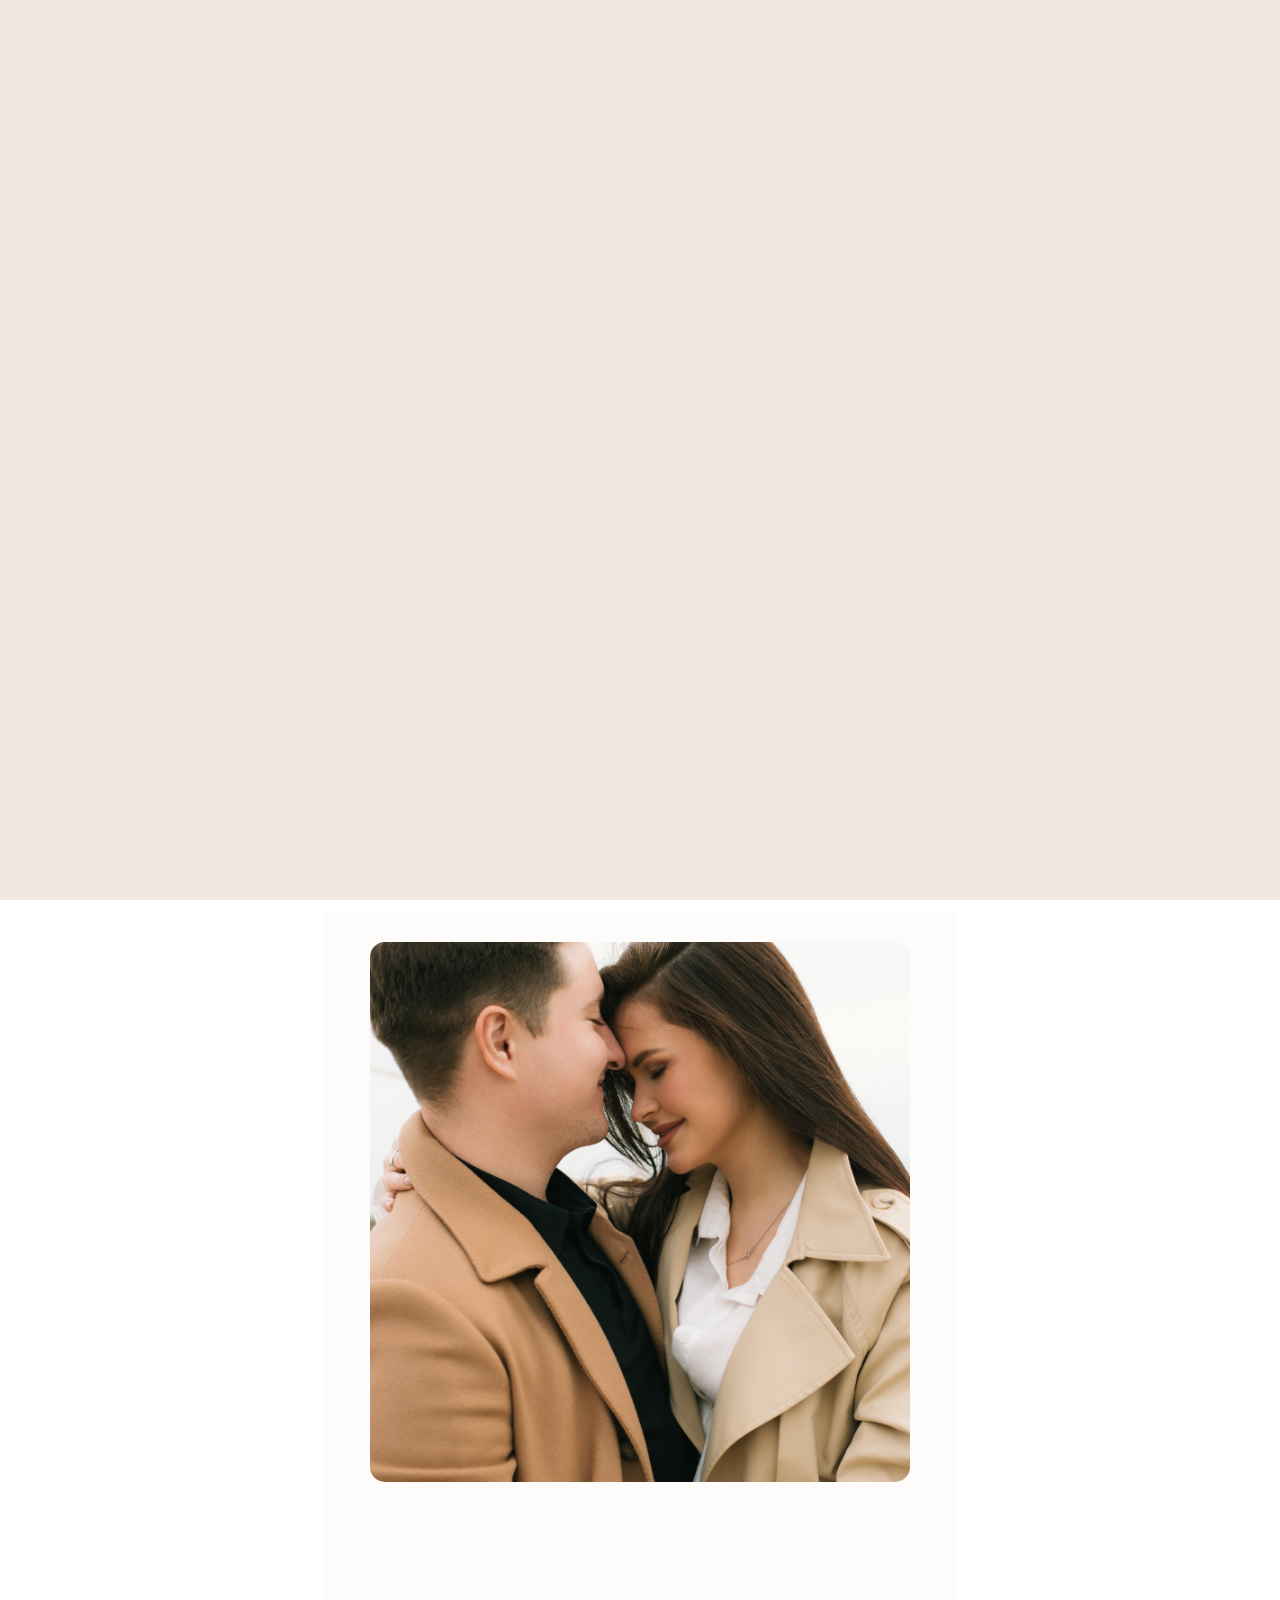
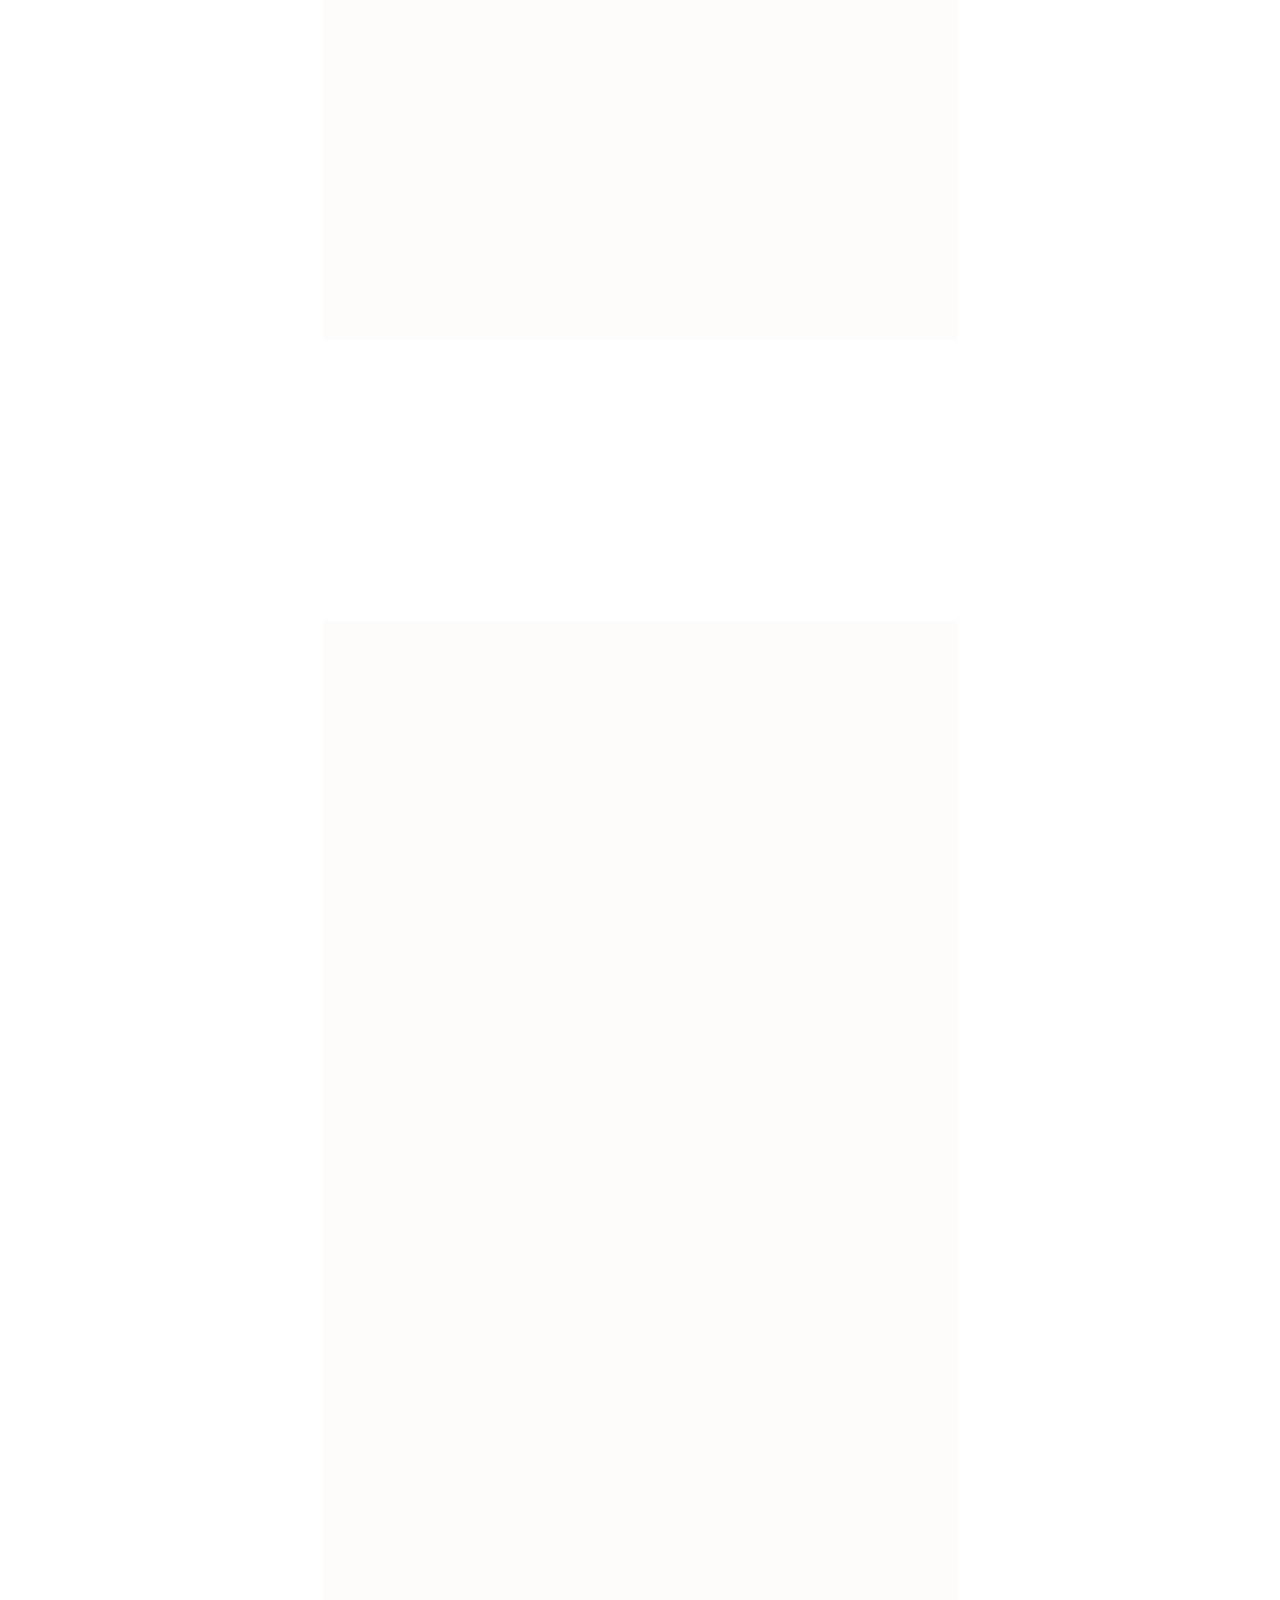
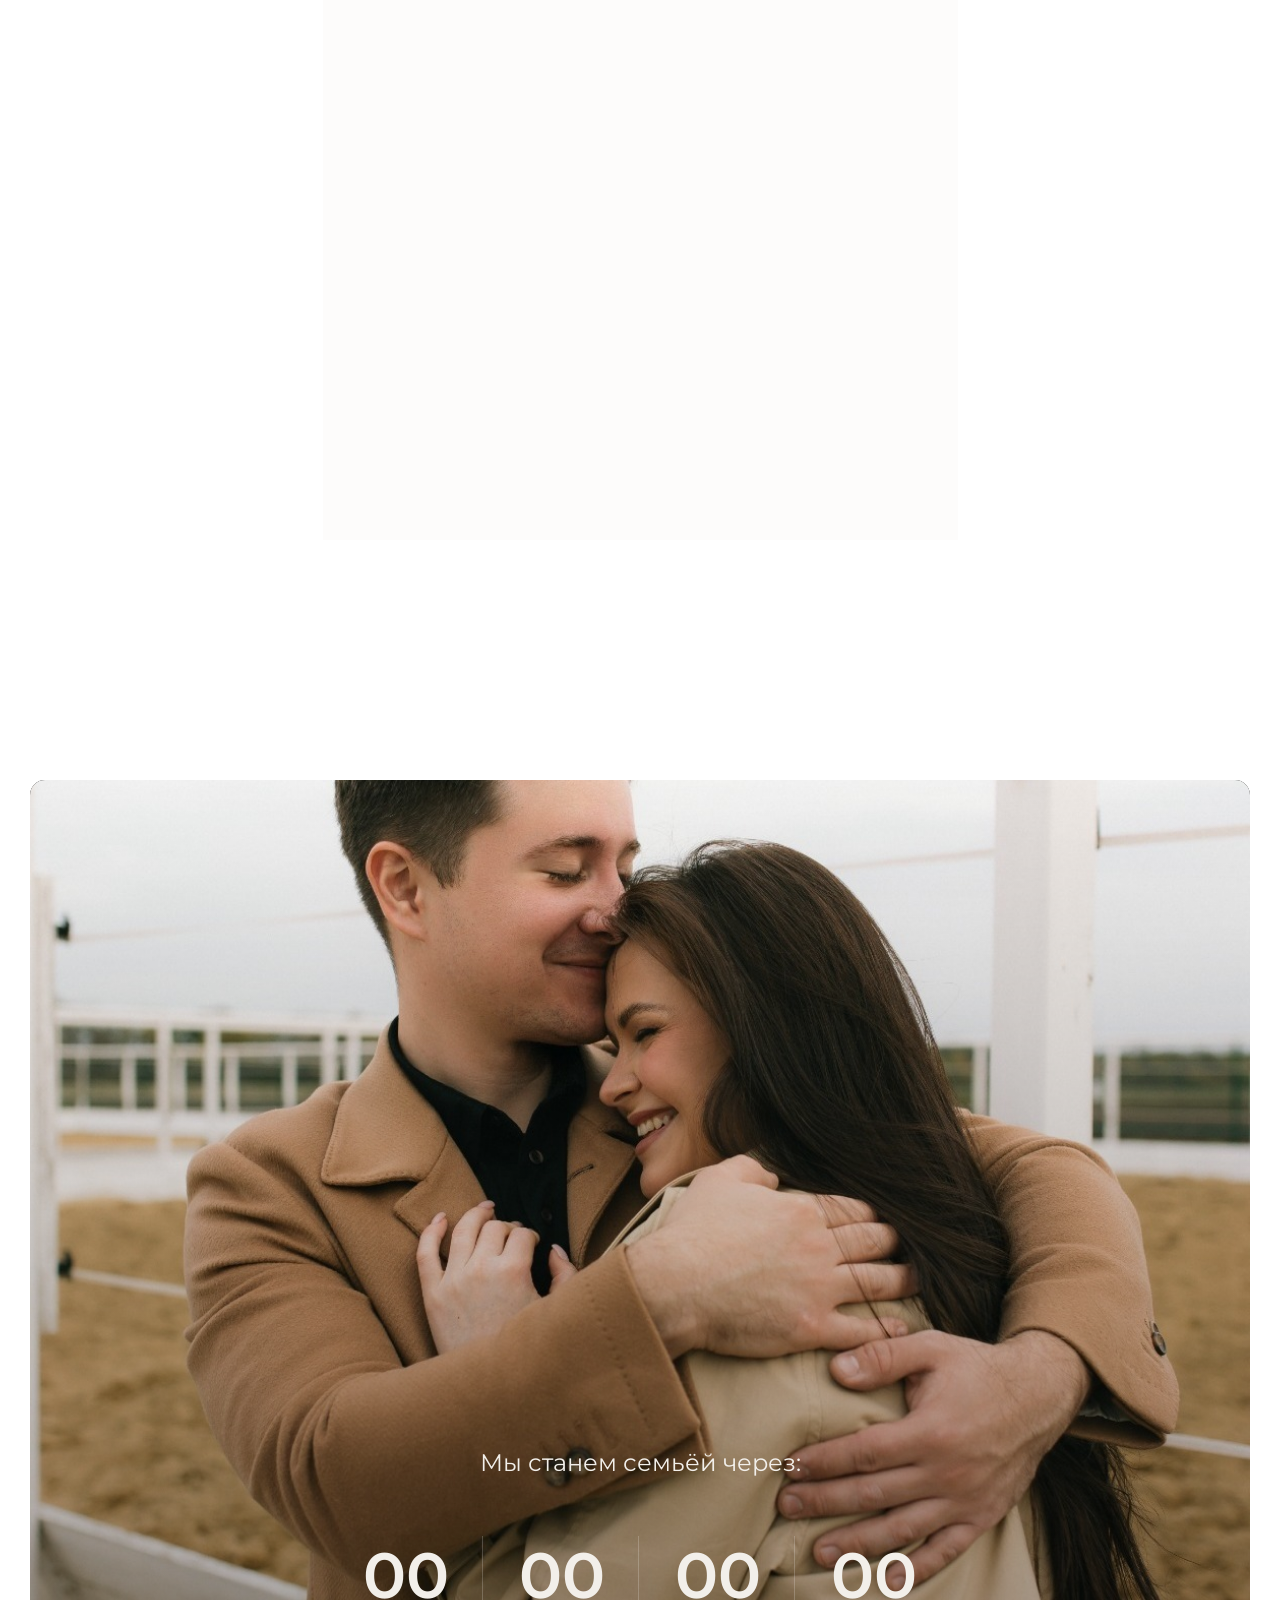
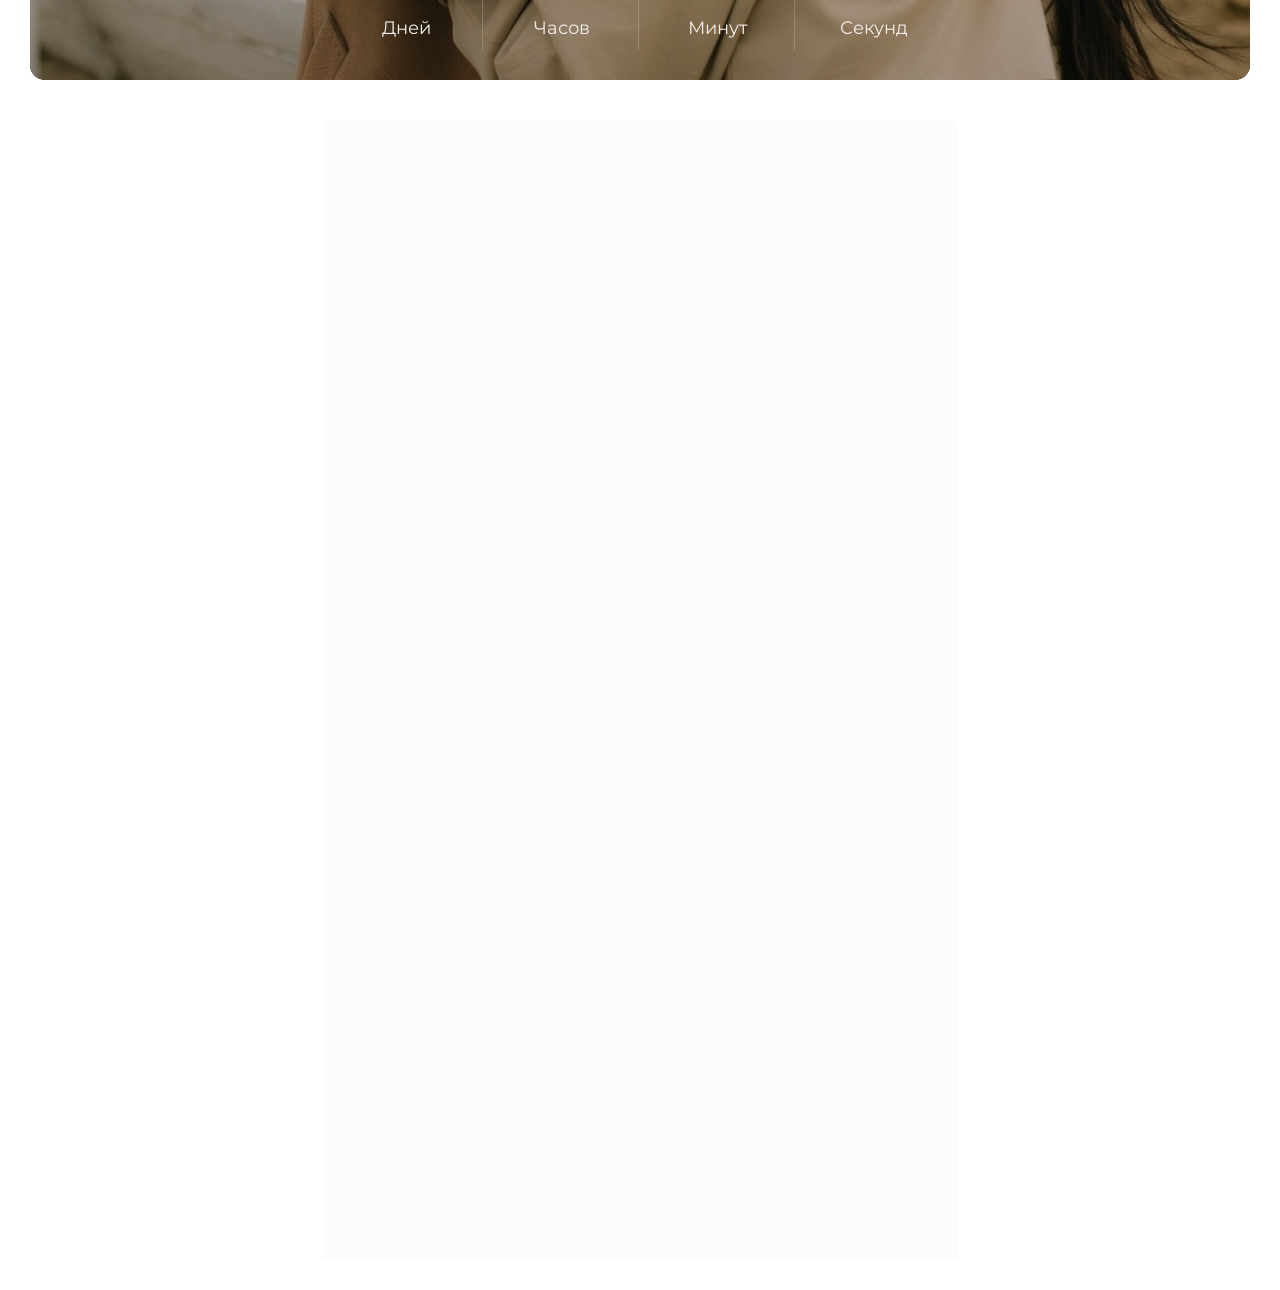
==== commit 83ae2c82: "Add files via upload" ====
--- a/index.html
+++ b/index.html
@@ -1075,9 +1075,26 @@
             data-field-heightunits-value="px" data-field-widthunits-value="px" data-field-top-res-320-value="50"
             data-field-left-res-320-value="0" data-field-height-res-320-value="510"
             data-field-width-res-320-value="320">
-            <div class="tn-atom t-bgimg"
-              data-original="images/tild3562-3237-4339-a430-333463303939_3d36b3811ad5c71e6622.jpg" aria-label=""
-              role="img"></div>
+            <div class="tn-atom" style="
+    position: relative;
+    width: 100%;
+    height: 100%;
+    padding: 20px;
+    box-sizing: border-box;
+  ">
+              <div style="
+      position: absolute;
+      top: 20px;
+      left: 20px;
+      right: 20px;
+      bottom: 20px;
+      background-image: url('images/tild3562-3237-4339-a430-333463303939_3d36b3811ad5c71e6622.jpg');
+      background-position: center center;
+      background-size: cover;
+      background-repeat: no-repeat;
+      border-radius: 15px;
+    "></div>
+            </div>
           </div>
           <div class="t396__elem tn-elem tn-elem__11255793611750676938654 t-animate" data-elem-id="1750676938654"
             data-elem-type="text" data-field-top-value="767" data-field-left-value="320" data-field-height-value="104"
@@ -3139,10 +3156,26 @@
     <!-- t415 -->
     <!-- cover -->
     <div class="t-cover-outer">
-      <div class="t-cover" id="recorddiv1126086541" bgimgfield="img" style="
-       height: 100vh;
-       background-image: url(&quot;images/Airbrush-Image-Enhan.jpeg&quot;);
-      ">
+      <div class="t-cover" id="recorddiv1126086541" style="
+ height: 100vh;
+ position: relative;
+ border-radius: 15px;
+">
+        <!-- Фон с фото и рамкой -->
+        <div style="
+    position: absolute;
+    top: 0;
+    left: 0;
+    width: 100%;
+    height: 100%;
+    background-image: url('images/Airbrush-Image-Enhan.jpeg');
+    background-position: center center;
+    background-size: cover;
+    background-repeat: no-repeat;
+    padding: 30px;
+    box-sizing: border-box;
+  ">
+        </div>
         <div class="t-cover__carrier" id="coverCarry1126086541" data-content-cover-id="1126086541"
           data-display-changed="true" data-content-cover-height="100vh" data-content-cover-parallax=""
           data-content-cover-bg="images/tild6339-3666-4531-b539-386235366361_Airbrush-Image-Enhan.jpg"
@@ -3927,18 +3960,13 @@
                         z-index: -1;
                       }
                     </style>
-                    <div id="videoBackground" style="
-    position: fixed;
-    top: 0;
-    left: 0;
+                    <div id="videoBackground" style="width: 390px; height: 844px">
+                      <img src="media/2-1.jpg" style="
+    object-fit: cover;
     width: 100%;
     height: 100%;
-    z-index: -1;
-    background-image: url('media/2-1.jpg');
-    background-size: cover;
-    background-position: center;
-    background-repeat: no-repeat;
-">
+    display: block;
+  " alt="Фон">
                     </div>
                     <script>
                       $(document).ready(() => {
@@ -3975,15 +4003,13 @@
                         z-index: -1;
                       }
                     </style>
-                    <div id="videoBackground">
-                      <video style="
-               object-fit: cover;
-               background-size: cover;
-               width: 120%;
-               height: 120%;
-              " preload="auto" playsinline="" autoplay="" loop="" muted="">
-                        <source src="media/2-1.mp4" type="video/mp4" />
-                      </video>
+                    <div id="videoBackground" style="width: 390px; height: 844px">
+                      <img src="media/2-1.jpg" style="
+                        object-fit: cover;
+                        width: 100%;
+                        height: 100%;
+                        display: block;
+                      " alt="Фон">
                     </div>
                     <script>
                       $(document).ready(() => {
